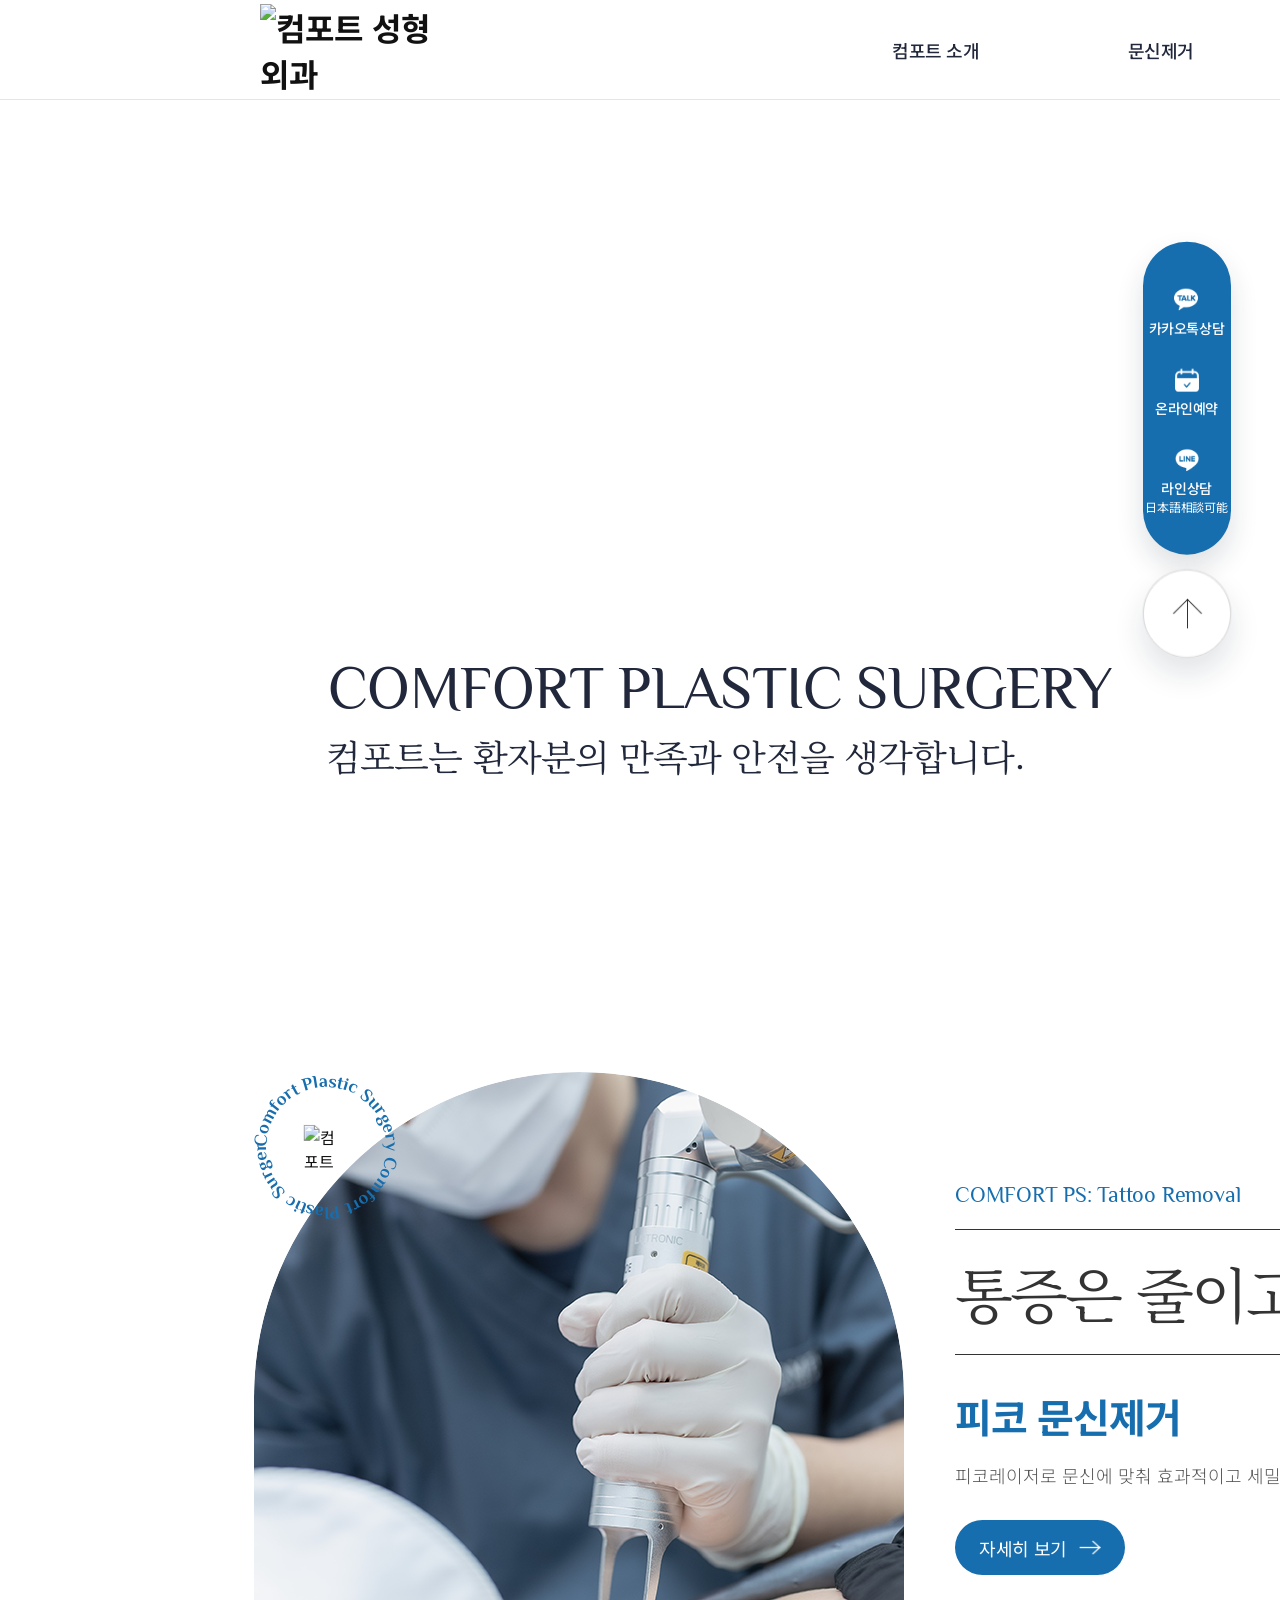
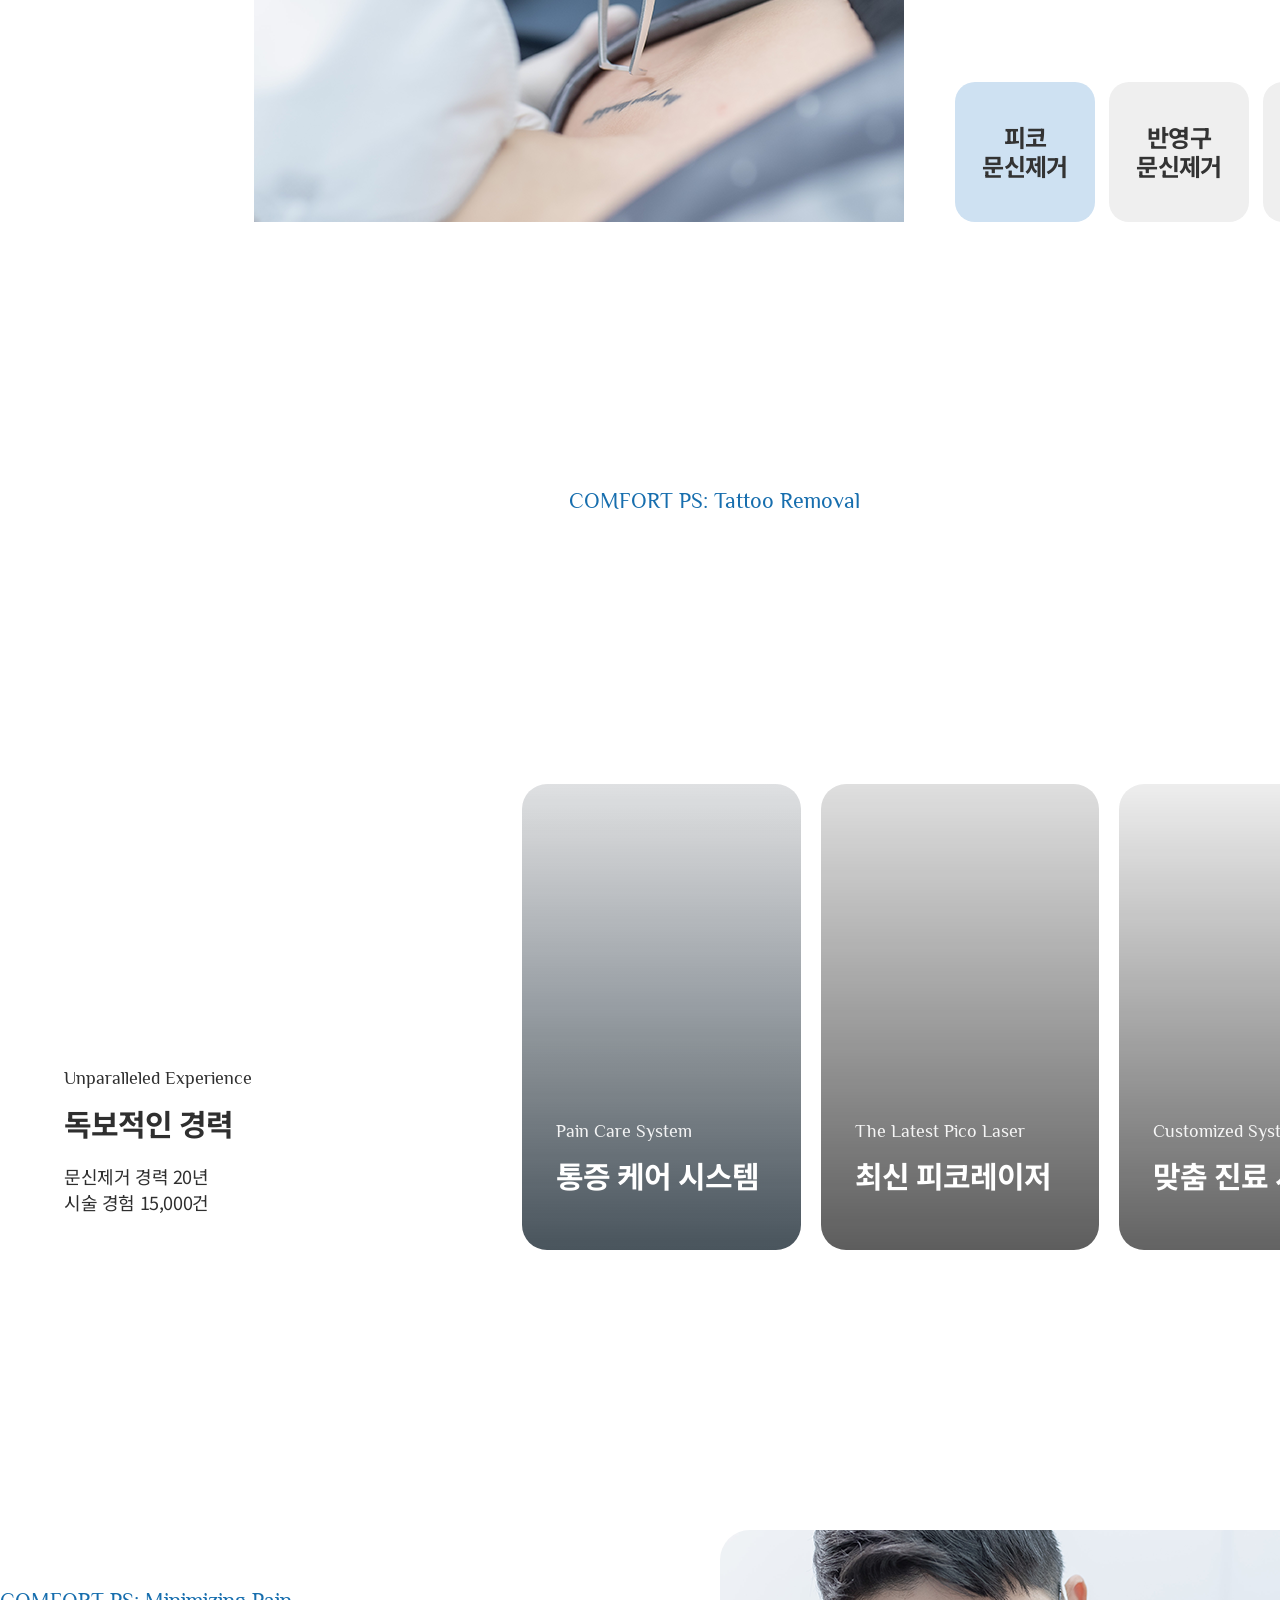
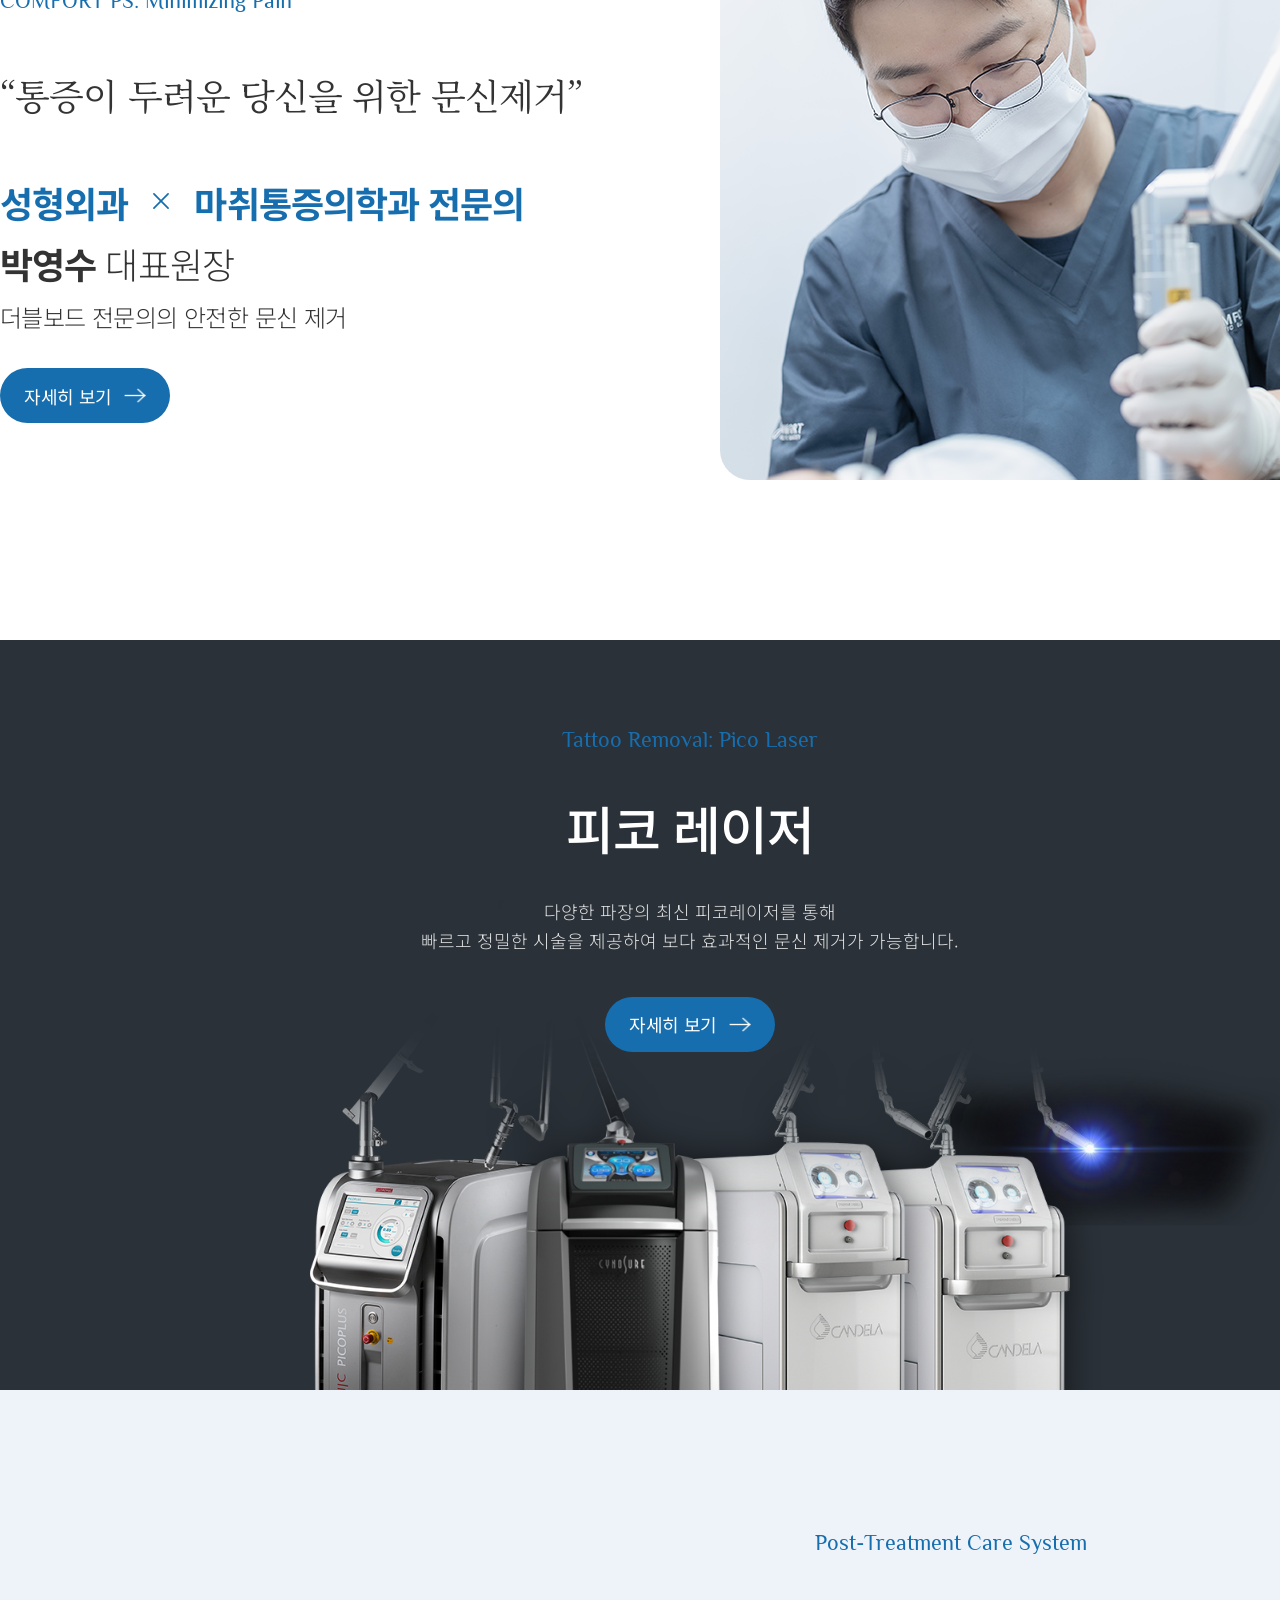
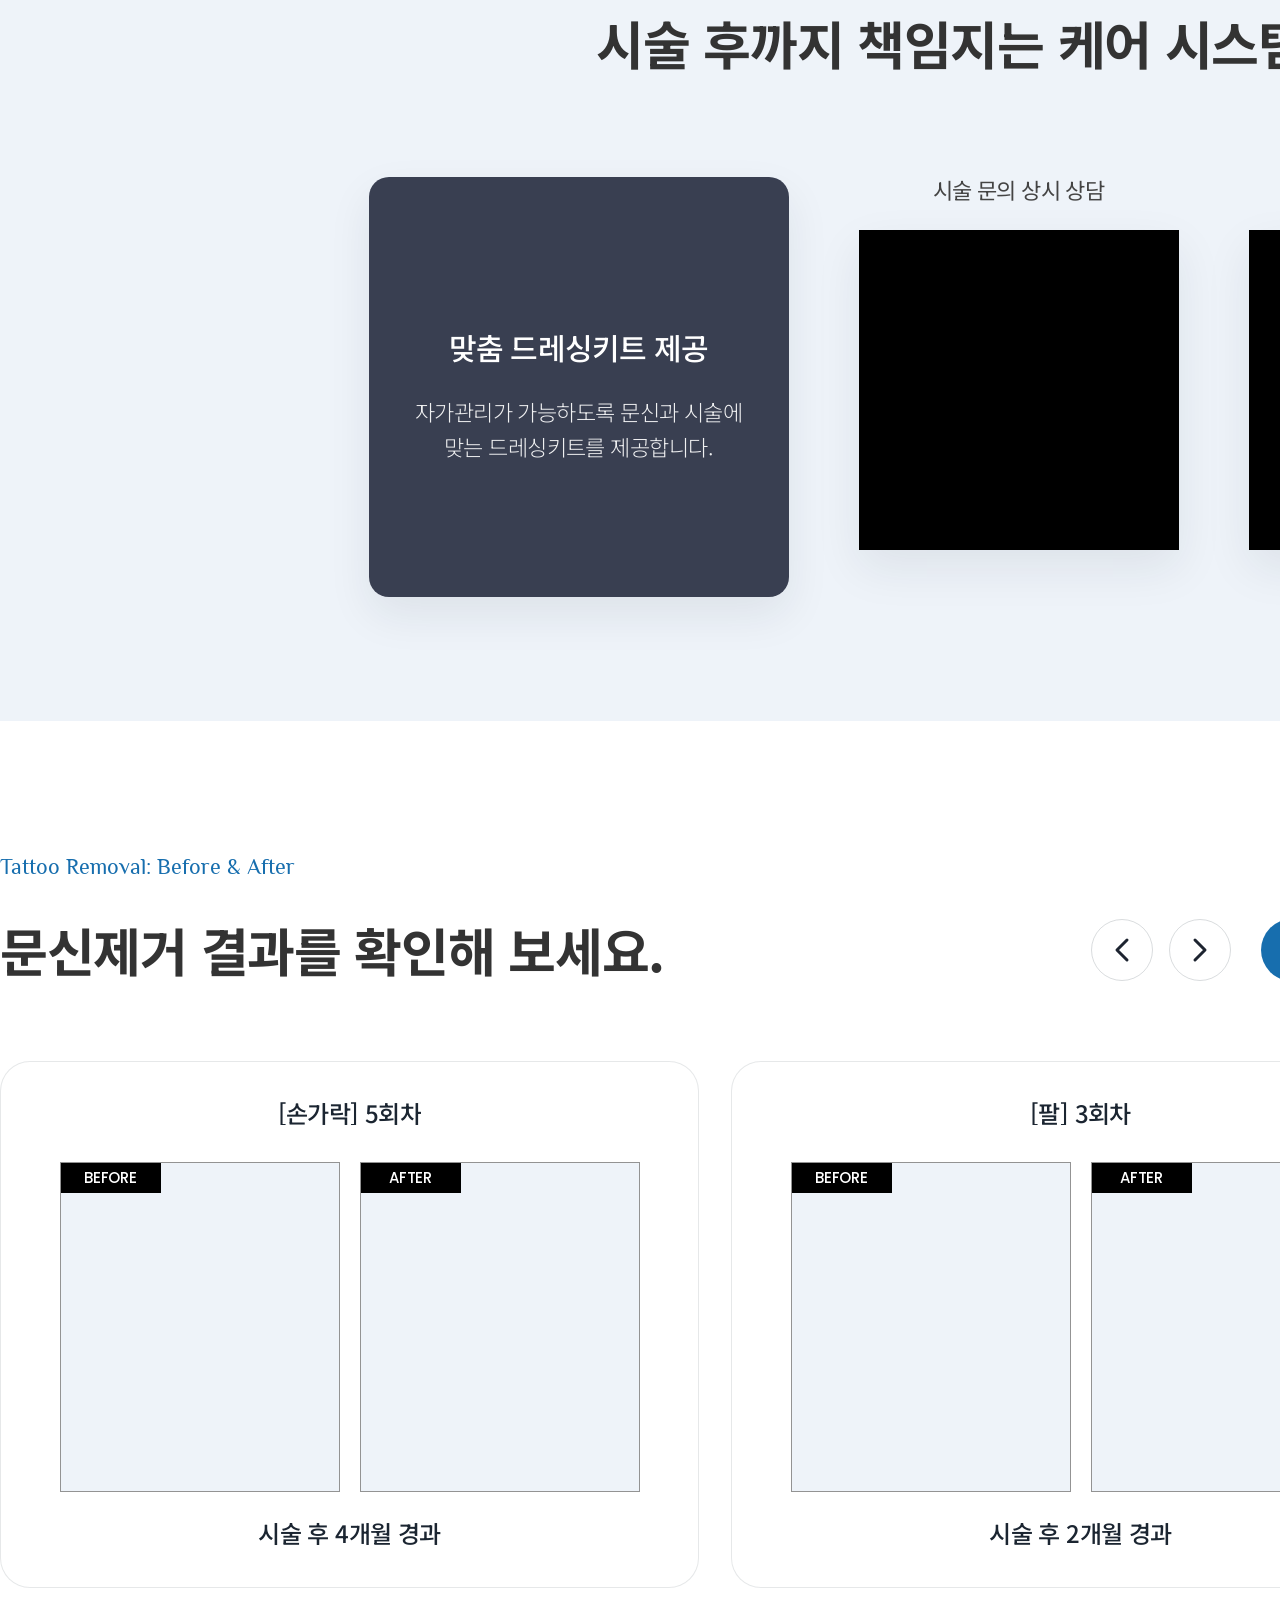
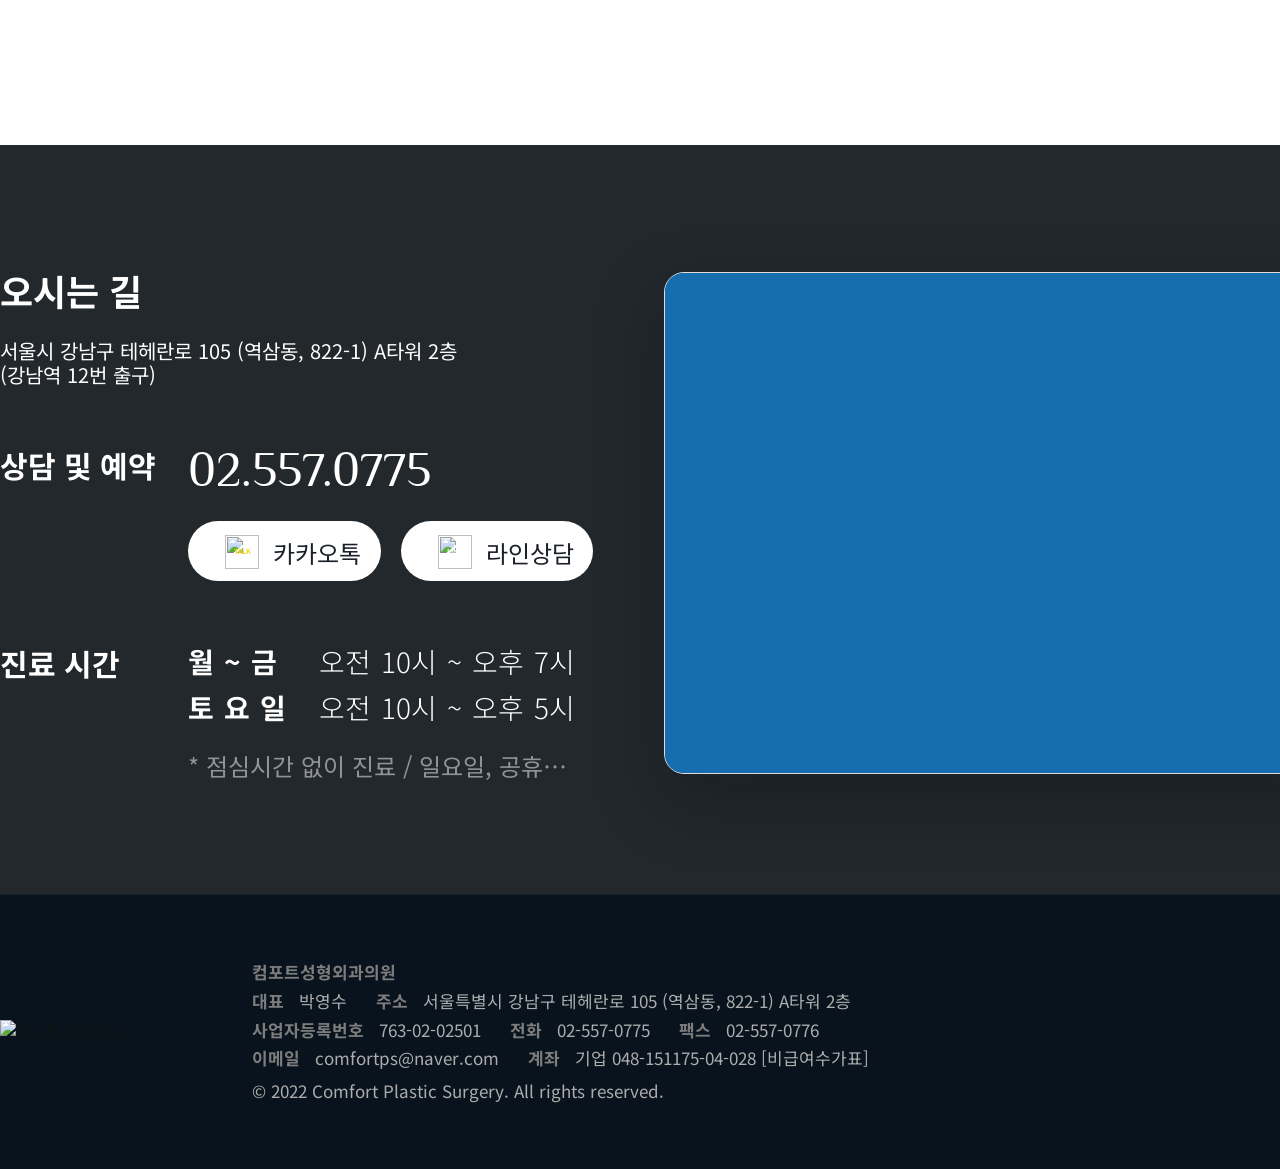
==== index.html @ 3b5360de "다듬기" ====
<!doctype html>
<html lang="ko">
<head>
  <meta charset="UTF-8" />
  <meta name="viewport" content="width=device-width, initial-scale=1.0, maximum-scale=1.0, user-scalable=no, viewport-fit=cover" />
  <title>Comfort Publish</title>
  <link rel="preconnect" href="https://fonts.googleapis.com" />
  <link rel="preconnect" href="https://fonts.gstatic.com" crossorigin />
  <link rel="stylesheet" crossorigin href="https://cdn.jsdelivr.net/gh/orioncactus/pretendard@v1.3.9/dist/web/static/pretendard.min.css" />
  <link rel="stylesheet" href="https://fonts.googleapis.com/css2?family=Noto+Sans+KR:wght@300;400;500;700&family=Noto+Serif+KR:wght@400;500;700&family=Philosopher:wght@400;700&family=Poppins:wght@400;500;600;700&display=swap" />
  <link rel="stylesheet" href="./css/style.css" />
</head>
<body class="page page--main" data-page="main">
  <div id="wrap">
    <div class="floating-quick-actions" aria-label="빠른 메뉴">
      <div class="floating-quick-menu">
        <button type="button" class="floating-quick-toggle" aria-label="빠른 메뉴 열기" aria-expanded="false"></button>
        <a href="#sec7" class="floating-quick-action floating-quick-action--kakao">
          <span class="floating-quick-action-icon-wrap" aria-hidden="true">
            <img src="./assets/images/common/kakao_icon.png" alt="" class="floating-quick-action-icon" />
          </span>
          <span class="floating-quick-action-label">카카오톡상담</span>
        </a>
        <a href="#sec7" class="floating-quick-action floating-quick-action--calendar">
          <span class="floating-quick-action-icon-wrap" aria-hidden="true">
            <img src="./assets/images/common/callendar_icon.png" alt="" class="floating-quick-action-icon" />
          </span>
          <span class="floating-quick-action-label">온라인예약</span>
        </a>
        <a href="#sec7" class="floating-quick-action floating-quick-action--line">
          <span class="floating-quick-action-icon-wrap" aria-hidden="true">
            <img src="./assets/images/common/line_icon.png" alt="" class="floating-quick-action-icon" />
          </span>
          <span class="floating-quick-action-label">라인상담</span>
          <span class="floating-quick-action-sub">日本語相談可能</span>
        </a>
      </div>
      <button type="button" class="floating-quick-top" data-scroll-top aria-label="상단으로 이동">
        <svg viewBox="0 0 24 24" aria-hidden="true">
          <path d="M12 18V6" />
          <path d="M6 12L12 6L18 12" />
        </svg>
      </button>
    </div>

    <div class="header-area">
      <div class="mobile-top-banner" aria-hidden="true"></div>
      <header class="header">
        <div class="inner">
          <a href="#mainHero" class="header-mobile-home" aria-label="메인으로 이동">
            <svg class="header-mobile-home-icon" viewBox="0 0 24 24" aria-hidden="true">
              <path d="M4.25 10.75 12 4.5l7.75 6.25V19a1.25 1.25 0 0 1-1.25 1.25h-4.2v-5.7h-4.6v5.7H5.5A1.25 1.25 0 0 1 4.25 19z" />
            </svg>
          </a>
          <h1 class="logo">
            <a href="#">
              <img src="./assets/images/common/logo-comfort.png" alt="컴포트 성형외과" />
            </a>
          </h1>
          <button type="button" class="btn-menu" aria-label="메뉴 열기" aria-controls="mobileMenuPanel" aria-expanded="false">
            <span class="btn-menu-line" aria-hidden="true"></span>
          </button>
          <nav class="gnb" aria-label="주 메뉴">
            <ul class="gnb-list">
              <li class="gnb-item gnb-intro is-active" data-menu="intro"><a href="#">컴포트 소개</a></li>
              <li class="gnb-item gnb-tattoo" data-menu="tattoo"><a href="./pages/tattoo-removal/overview.html">문신제거</a></li>
              <li class="gnb-item gnb-anesthesia" data-menu="anesthesia"><a href="./pages/tattoo-removal/overview.html#tattooSedation">컴포트 마취</a></li>
              <li class="gnb-item gnb-injection" data-menu="injection"><a href="./pages/tattoo-removal/overview.html#tattooAftercare">주사시술</a></li>
            </ul>
          </nav>
        </div>
      </header>
      <div class="header-dropdown-panel">
        <div class="inner">
          <div class="header-dropdown-links">
            <div class="header-quick-menu" id="headerQuickMenu"></div>
          </div>
        </div>
      </div>
      <button type="button" class="mobile-menu-backdrop" id="mobileMenuBackdrop" aria-label="메뉴 닫기" hidden></button>
      <nav class="mobile-menu-panel" id="mobileMenuPanel" aria-label="모바일 메뉴" hidden>
        <div class="mobile-menu-groups" id="mobileMenuGroups"></div>
      </nav>
    </div>

    <main class="container page-main">
      <section id="mainHero" class="page-section section--main-hero main-hero">
        <div class="main-hero-visual" aria-hidden="true"></div>
        <div class="main-hero-overlay"></div>
        <div class="main-hero-content">
          <p class="main-hero-kicker">COMFORT PLASTIC SURGERY</p>
          <h2 class="main-hero-title">
            <span>컴포트는 환자분의</span>
            <span>만족과 안전을 생각합니다.</span>
          </h2>
        </div>
      </section>

      <section id="sec2" class="page-section section--main-tattoo-overview">
        <div class="sec2-layer">
          <div class="sec2-image-wrap" data-reveal data-reveal-delay="0ms">
            <div class="sec2-treatment-image"></div>
          </div>

          <div class="sec2-logo-badge" data-reveal data-reveal-delay="120ms">
            <img src="./assets/images/main/comfort-symbol-mark.png" alt="컴포트 심볼 로고" class="sec2-logo-mark" />
            <svg class="sec2-logo-ring" viewBox="0 0 144 150" aria-hidden="true">
              <defs>
                <path id="logo-circle-text-path" d="M 72,75 m -60,0 a 60,60 0 1,1 120,0 a 60,60 0 1,1 -120,0" />
              </defs>
              <text class="logo-ring-text">
                <textPath href="#logo-circle-text-path" startOffset="0%">
                  Comfort Plastic Surgery Comfort Plastic Surgery Comfort Plastic Surgery Comfort Plastic Surgery Comfort Plastic Surgery
                </textPath>
              </text>
            </svg>
          </div>

          <div class="sec2-title-block">
            <p class="sec2-title-kicker" id="sec2Kicker" data-reveal data-reveal-delay="0ms">COMFORT PS: Tattoo Removal</p>
            <h3 class="sec2-title-main" data-reveal data-reveal-delay="90ms">
              <span class="sec2-title-main-marquee" id="sec2MainTitleMarquee">
                <span class="sec2-title-main-track" id="sec2MainTitle">
                  <span class="sec2-title-main-piece">통증은 줄이고</span>
                  <span class="sec2-title-main-piece">효과는 높이고</span>
                </span>
                <span class="sec2-title-main-track" id="sec2MainTitleClone" aria-hidden="true">
                  <span class="sec2-title-main-piece">통증은 줄이고</span>
                  <span class="sec2-title-main-piece">효과는 높이고</span>
                </span>
              </span>
            </h3>
            <strong class="sec2-service-title" id="sec2ServiceTitle" data-reveal data-reveal-delay="180ms">피코 문신제거</strong>
            <p class="sec2-service-desc" id="sec2ServiceDesc" data-reveal data-reveal-delay="240ms">피코레이저로 문신에 맞춰 효과적이고 세밀한 시술이 가능합니다.</p>
            <a href="#" class="sec2-detail-btn" data-reveal data-reveal-delay="300ms">자세히 보기
              <img src="./assets/images/common/arrow.png" alt="" aria-hidden="true" class="detail-btn-arrow" />
            </a>

            <ul class="sec2-tabs" id="sec2Tabs" data-reveal data-reveal-delay="360ms">
              <li class="is-active"><button type="button" data-tab="pico"><span class="sec2-tab-label">피코<br>문신제거</span></button></li>
              <li><button type="button" data-tab="semi"><span class="sec2-tab-label">반영구<br>문신제거</span></button></li>
              <li><button type="button" data-tab="scalp"><span class="sec2-tab-label">두피<br>문신제거</span></button></li>
              <li><button type="button" data-tab="surgical"><span class="sec2-tab-label">수술적<br>문신제거</span></button></li>
            </ul>
          </div>
        </div>
      </section>

      <section id="sec3" class="page-section section--main-feature-highlights">
        <div class="sec3-inner">
          <div class="sec3-head" data-reveal data-reveal-delay="0ms">
            <p class="sec3-kicker">COMFORT PS: Tattoo Removal</p>
            <h3 class="sec3-title">컴포트만의 특별한 문신제거</h3>
            <p class="sec3-desc">독보적인 경력과 수많은 시술 케이스, 최신 첨단 의료기기로 <br class="sec3-desc-break" />만족도 높은 결과를 제공합니다.</p>
          </div>

          <div class="sec3-card-list">
            <article class="sec3-card sec3-card--experience is-active" tabindex="0" data-reveal data-reveal-delay="80ms">
              <div class="sec3-card-copy">
                <p class="sec3-card-en">Unparalleled Experience</p>
                <strong class="sec3-card-title">독보적인 경력</strong>
                <p class="sec3-card-desc">문신제거 경력 20년<br />시술 경험 15,000건</p>
              </div>
            </article>

            <article class="sec3-card sec3-card--pain-care" tabindex="0" data-reveal data-reveal-delay="160ms">
              <div class="sec3-card-copy">
                <p class="sec3-card-en">Pain Care System</p>
                <strong class="sec3-card-title">통증 케어 시스템</strong>
                <p class="sec3-card-desc">마취통증의학과 전문의의 노하우로<br />통증 최소화</p>
              </div>
            </article>

            <article class="sec3-card sec3-card--pico-laser" tabindex="0" data-reveal data-reveal-delay="240ms">
              <div class="sec3-card-copy">
                <p class="sec3-card-en">The Latest Pico Laser</p>
                <strong class="sec3-card-title">최신 피코레이저</strong>
                <p class="sec3-card-desc">다양한 파장의 피코레이저로<br />효율적인 시술이 가능합니다.</p>
              </div>
            </article>

            <article class="sec3-card sec3-card--custom-care" tabindex="0" data-reveal data-reveal-delay="320ms">
              <div class="sec3-card-copy">
                <p class="sec3-card-en">Customized System</p>
                <strong class="sec3-card-title">맞춤 진료 시스템</strong>
                <p class="sec3-card-desc">환자의 문신과 피부 타입에 맞춰<br />대표원장이 직접 시술합니다.</p>
              </div>
            </article>
          </div>
        </div>
      </section>

      <section id="sec4" class="page-section section--main-doctor-profile">
        <div class="sec4-inner">
          <div class="sec4-copy sec4-copy--top" data-reveal data-reveal-delay="0ms">
            <p class="sec4-kicker">COMFORT PS: Minimizing Pain</p>
            <h3 class="sec4-quote">“통증이 두려운 당신을 위한 문신제거”</h3>
          </div>

          <div class="sec4-visual" aria-hidden="true" data-reveal data-reveal-delay="120ms"></div>

          <div class="sec4-copy sec4-copy--bottom" data-reveal data-reveal-delay="220ms">
            <p class="sec4-highlight">
              <span>성형외과</span>
              <svg class="sec4-highlight-icon" viewBox="0 0 24 24" aria-hidden="true">
                <path d="M7 7L17 17" />
                <path d="M17 7L7 17" />
              </svg>
              <span>마취통증의학과 전문의</span>
            </p>
            <p class="sec4-doctor"><strong>박영수</strong> 대표원장</p>
            <p class="sec4-desc">더블보드 전문의의 안전한 문신 제거</p>
            <a href="#" class="sec4-detail-btn">자세히 보기
              <img src="./assets/images/common/arrow.png" alt="" aria-hidden="true" class="detail-btn-arrow" />
            </a>
          </div>
        </div>
      </section>

      <section id="sec5" class="page-section section--main-laser-showcase">
        <div class="sec5-inner">
          <div class="sec5-head" data-reveal data-reveal-delay="0ms">
            <p class="sec5-kicker">Tattoo Removal: Pico Laser</p>
            <h3 class="sec5-title">피코 레이저</h3>
            <p class="sec5-desc"><span class="sec5-desc-line">다양한 파장의 최신 피코레이저를 통해</span><span class="sec5-desc-line">빠르고 정밀한 시술을 제공하여 보다 효과적인 문신 제거가 가능합니다.</span></p>
            <a href="#" class="sec5-detail-btn">자세히 보기
              <img src="./assets/images/common/arrow.png" alt="" aria-hidden="true" class="detail-btn-arrow" />
            </a>
          </div>

          <div class="sec5-stage" aria-hidden="true" data-reveal data-reveal-delay="140ms">
            <img src="./assets/images/main/pico-pc.png" alt="" />
          </div>
        </div>
      </section>

      <section id="sec6" class="page-section section--main-aftercare">
        <div class="sec6-inner">
          <div class="sec6-head" data-reveal data-reveal-delay="0ms">
            <p class="sec6-kicker">Post-Treatment Care System</p>
            <h3 class="sec6-title">시술 후까지 책임지는 케어 시스템</h3>
          </div>

          <div class="sec6-card-list">
            <article class="sec6-card sec6-card--kit is-active" tabindex="0" data-reveal data-reveal-delay="80ms">
              <strong class="sec6-card-label">맞춤 드레싱키트 제공</strong>
              <div class="sec6-card-visual">
                <div class="sec6-card-overlay">
                  <strong class="sec6-card-overlay-title">맞춤 드레싱키트 제공</strong>
                  <p class="sec6-card-overlay-desc">자가관리가 가능하도록 문신과 시술에 맞는 드레싱키트를 제공합니다.</p>
                </div>
              </div>
            </article>

            <article class="sec6-card sec6-card--consult" tabindex="0" data-reveal data-reveal-delay="160ms">
              <strong class="sec6-card-label">시술 문의 상시 상담</strong>
              <div class="sec6-card-visual">
                <div class="sec6-card-overlay">
                  <strong class="sec6-card-overlay-title">시술 문의 상시 상담</strong>
                  <p class="sec6-card-overlay-desc">
                    <span class="sec6-card-overlay-text-pc">시술 후 발생하는 다양한 증상에 대해<br />빠른 상담이 가능합니다.</span>
                    <span class="sec6-card-overlay-text-mo">시술 후 발생하는 다양한 <br class="sec6-card-overlay-break" />증상에 대해 빠른 상담이 <br class="sec6-card-overlay-break" />가능합니다.</span>
                  </p>
                </div>
              </div>
            </article>

            <article class="sec6-card sec6-card--aftercare" tabindex="0" data-reveal data-reveal-delay="240ms">
              <strong class="sec6-card-label">내원 시 추가 관리</strong>
              <div class="sec6-card-visual">
                <div class="sec6-card-overlay">
                  <strong class="sec6-card-overlay-title">내원 시 추가 관리</strong>
                  <p class="sec6-card-overlay-desc">
                    <span class="sec6-card-overlay-text-pc">자가관리가 어려울 경우,<br />내원 시 별도의 비용이나 예약 없이<br />드레싱을 해드립니다.</span>
                    <span class="sec6-card-overlay-text-mo">자가관리가 어려울 경우 <br class="sec6-card-overlay-break" />내원 시 별도의 비용이나 예약 <br class="sec6-card-overlay-break" />없이 드레싱 해드립니다.</span>
                  </p>
                </div>
              </div>
            </article>
          </div>
        </div>
      </section>

    </main>

    <footer id="sec7" class="page-section section--main-contact">
      <section class="sec7-results">
        <div class="sec7-results-inner">
          <div class="sec7-results-head">
            <div class="sec7-results-copy" data-reveal data-reveal-delay="0ms">
              <p class="sec7-results-kicker">Tattoo Removal: Before &amp; After</p>
              <h3 class="sec7-results-title">문신제거 결과를 확인해 보세요.</h3>
            </div>

            <div class="sec7-results-actions" data-reveal data-reveal-delay="220ms">
              <div class="sec7-results-nav">
                <button type="button" class="sec7-results-arrow sec7-results-arrow--prev" id="sec7Prev" aria-label="이전 결과 보기">
                  <svg class="sec7-results-arrow-icon" viewBox="0 0 24 24" aria-hidden="true">
                    <path d="M15 6L9 12L15 18" />
                  </svg>
                </button>
                <button type="button" class="sec7-results-arrow sec7-results-arrow--next" id="sec7Next" aria-label="다음 결과 보기">
                  <svg class="sec7-results-arrow-icon" viewBox="0 0 24 24" aria-hidden="true">
                    <path d="M9 6L15 12L9 18" />
                  </svg>
                </button>
              </div>
              <a href="#" class="sec7-results-more"><span class="sec7-results-more-label">더 보기</span>
                <img src="./assets/images/common/arrow.png" alt="" aria-hidden="true" class="detail-btn-arrow" />
              </a>
            </div>
          </div>

          <div class="sec7-results-carousel" id="sec7Carousel" data-api-url="" data-reveal data-reveal-delay="120ms">
            <div class="sec7-results-track" id="sec7Track"></div>
          </div>
        </div>
      </section>

      <section class="sec7-route">
        <div class="sec7-route-inner">
          <div class="sec7-route-copy" data-reveal data-reveal-delay="0ms">
            <h3 class="sec7-route-title">오시는 길</h3>
            <p class="sec7-route-address">서울시 강남구 테헤란로 105 (역삼동, 822-1) A타워 2층<br />(강남역 12번 출구)</p>

            <div class="sec7-route-table" role="table" aria-label="오시는 길 안내">
              <div class="sec7-route-table-row sec7-route-table-row--contact" role="row">
                <div class="sec7-route-table-label" role="cell">상담 및 예약</div>
                <div class="sec7-route-table-cell" role="cell">
                  <strong class="sec7-route-contact-value">02.557.0775</strong>
                  <div class="sec7-route-channels">
                    <a href="#" class="sec7-route-channel sec7-route-channel--kakao">
                      <span class="sec7-route-channel-badge sec7-route-channel-badge--kakao" aria-hidden="true">
                        <img src="./assets/images/main/kakao.png" alt="" class="sec7-route-channel-icon" />
                        <span class="sec7-route-channel-icon-label">TALK</span>
                      </span>
                      <span class="sec7-route-channel-text">카카오톡</span>
                    </a>
                    <a href="#" class="sec7-route-channel sec7-route-channel--line">
                      <span class="sec7-route-channel-badge sec7-route-channel-badge--line" aria-hidden="true">
                        <img src="./assets/images/main/line.png" alt="" class="sec7-route-channel-icon" />
                        <span class="sec7-route-channel-icon-label">LINE</span>
                      </span>
                      <span class="sec7-route-channel-text">라인상담</span>
                    </a>
                  </div>
                </div>
              </div>

              <div class="sec7-route-table-row sec7-route-table-row--hours" role="row">
                <div class="sec7-route-table-label" role="cell">진료 시간</div>
                <div class="sec7-route-table-cell" role="cell">
                  <div class="sec7-route-hours-content">
                    <span class="sec7-route-hours-row-line">
                      <span class="sec7-route-hours-day sec7-route-hours-day--spaced">
                        <span>월</span>
                        <span>~</span>
                        <span>금</span>
                      </span>
                      <span class="sec7-route-hours-time sec7-route-hours-time--spaced">
                        <span>오전</span>
                        <span>10시</span>
                        <span>~</span>
                        <span>오후</span>
                        <span>7시</span>
                      </span>
                    </span>
                    <span class="sec7-route-hours-row-line">
                      <span class="sec7-route-hours-day sec7-route-hours-day--spaced">
                        <span>토</span>
                        <span>요</span>
                        <span>일</span>
                      </span>
                      <span class="sec7-route-hours-time sec7-route-hours-time--spaced">
                        <span>오전</span>
                        <span>10시</span>
                        <span>~</span>
                        <span>오후</span>
                        <span>5시</span>
                      </span>
                    </span>
                  </div>
                </div>
              </div>
            </div>

            <p class="sec7-route-note">* 점심시간 없이 진료 / 일요일, 공휴일 휴무</p>
          </div>

          <div class="sec7-route-map" data-reveal data-reveal-delay="140ms">
            <iframe
              title="컴포트 성형외과 위치"
              src="https://maps.google.com/maps?q=%EC%84%9C%EC%9A%B8%20%EA%B0%95%EB%82%A8%EA%B5%AC%20%ED%85%8C%ED%97%A4%EB%9E%80%EB%A1%9C%20105&t=&z=16&ie=UTF8&iwloc=&output=embed"
              loading="lazy"
              referrerpolicy="no-referrer-when-downgrade">
            </iframe>
          </div>
        </div>
      </section>

      <div class="sec7-bottom">
        <div class="sec7-bottom-inner">
          <a href="./index.html" class="sec7-bottom-logo" aria-label="컴포트 성형외과 홈">
            <img src="./assets/images/main/footer-comfort-logo.png" alt="컴포트 성형외과" />
          </a>

          <div class="sec7-bottom-info">
            <p class="sec7-bottom-summary">
              <span class="sec7-bottom-summary-line sec7-bottom-summary-line--heading">컴포트성형외과의원</span>
              <span class="sec7-bottom-summary-line">
                <span class="sec7-bottom-summary-chunk"><span class="sec7-bottom-summary-label">대표</span> 박영수</span>
                <span class="sec7-bottom-summary-chunk"><span class="sec7-bottom-summary-label">주소</span> 서울특별시 강남구 테헤란로 105 (역삼동, 822-1) A타워 2층</span>
              </span>
              <span class="sec7-bottom-summary-line">
                <span class="sec7-bottom-summary-chunk"><span class="sec7-bottom-summary-label">사업자등록번호</span> 763-02-02501</span>
                <span class="sec7-bottom-summary-chunk"><span class="sec7-bottom-summary-label">전화</span> 02-557-0775</span>
                <span class="sec7-bottom-summary-chunk"><span class="sec7-bottom-summary-label">팩스</span> 02-557-0776</span>
              </span>
              <span class="sec7-bottom-summary-line">
                <span class="sec7-bottom-summary-chunk"><span class="sec7-bottom-summary-label">이메일</span> comfortps@naver.com</span>
                <span class="sec7-bottom-summary-chunk"><span class="sec7-bottom-summary-label">계좌</span> 기업 048-151175-04-028 <span class="sec7-bottom-summary-link">[비급여수가표]</span></span>
              </span>
              <span class="sec7-bottom-summary-line sec7-bottom-summary-copy">&copy; 2022 Comfort Plastic Surgery. All rights reserved.</span>
            </p>
          </div>
        </div>
      </div>
    </footer>
  </div>

  <script src="https://code.jquery.com/jquery-3.7.1.min.js" integrity="sha256-/JqT3SQfawRcv/BIHPThkBvs0OEvtFFmqPF/lYI/Cxo=" crossorigin="anonymous"></script>
  <script src="./js/data/site-map.js"></script>
  <script src="./js/data/pages/main.js"></script>
  <script src="./js/common/header-menu.js"></script>
  <script src="./js/common/scroll-reveal.js"></script>
  <script src="./js/pages/main/sec2-tabs.js"></script>
  <script src="./js/pages/main/sec3-cards.js"></script>
  <script src="./js/pages/main/sec7-results.js"></script>
  <script src="./js/main.js"></script>
</body>
</html>
---- css/style.css ----
@charset "UTF-8";

@import url("./common/base.css");
@import url("./pages/main/index.css");
@import url("./pages/main/sections/hero.css");
@import url("./pages/main/sections/tattoo-overview.css");
@import url("./pages/main/sections/feature-highlights.css");
@import url("./pages/main/sections/doctor-profile.css");
@import url("./pages/main/sections/laser-showcase.css");
@import url("./pages/main/sections/aftercare.css");
@import url("./pages/main/sections/contact.css");
@import url("./pages/main/responsive.css");
@import url("./pages/tattoo/shared-responsive.css");
@import url("./pages/tattoo/shared-overview-sections.css");
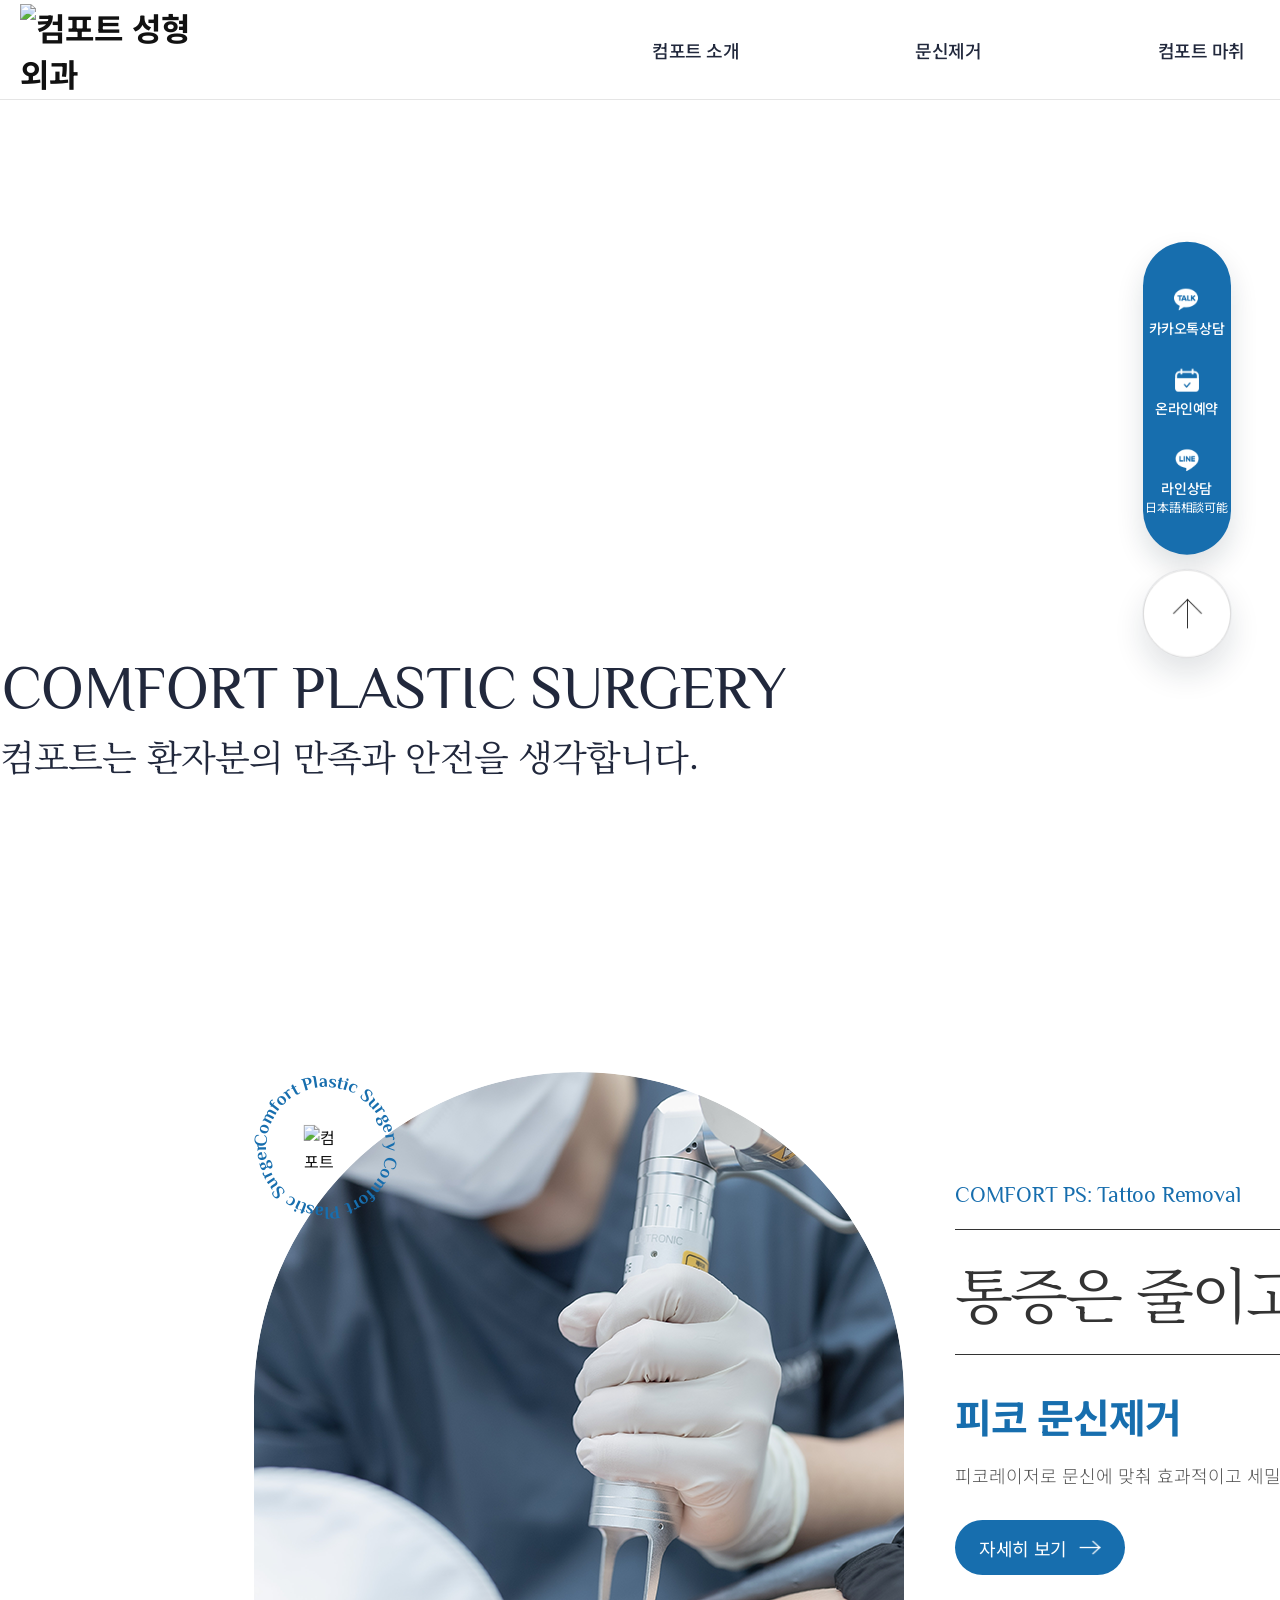
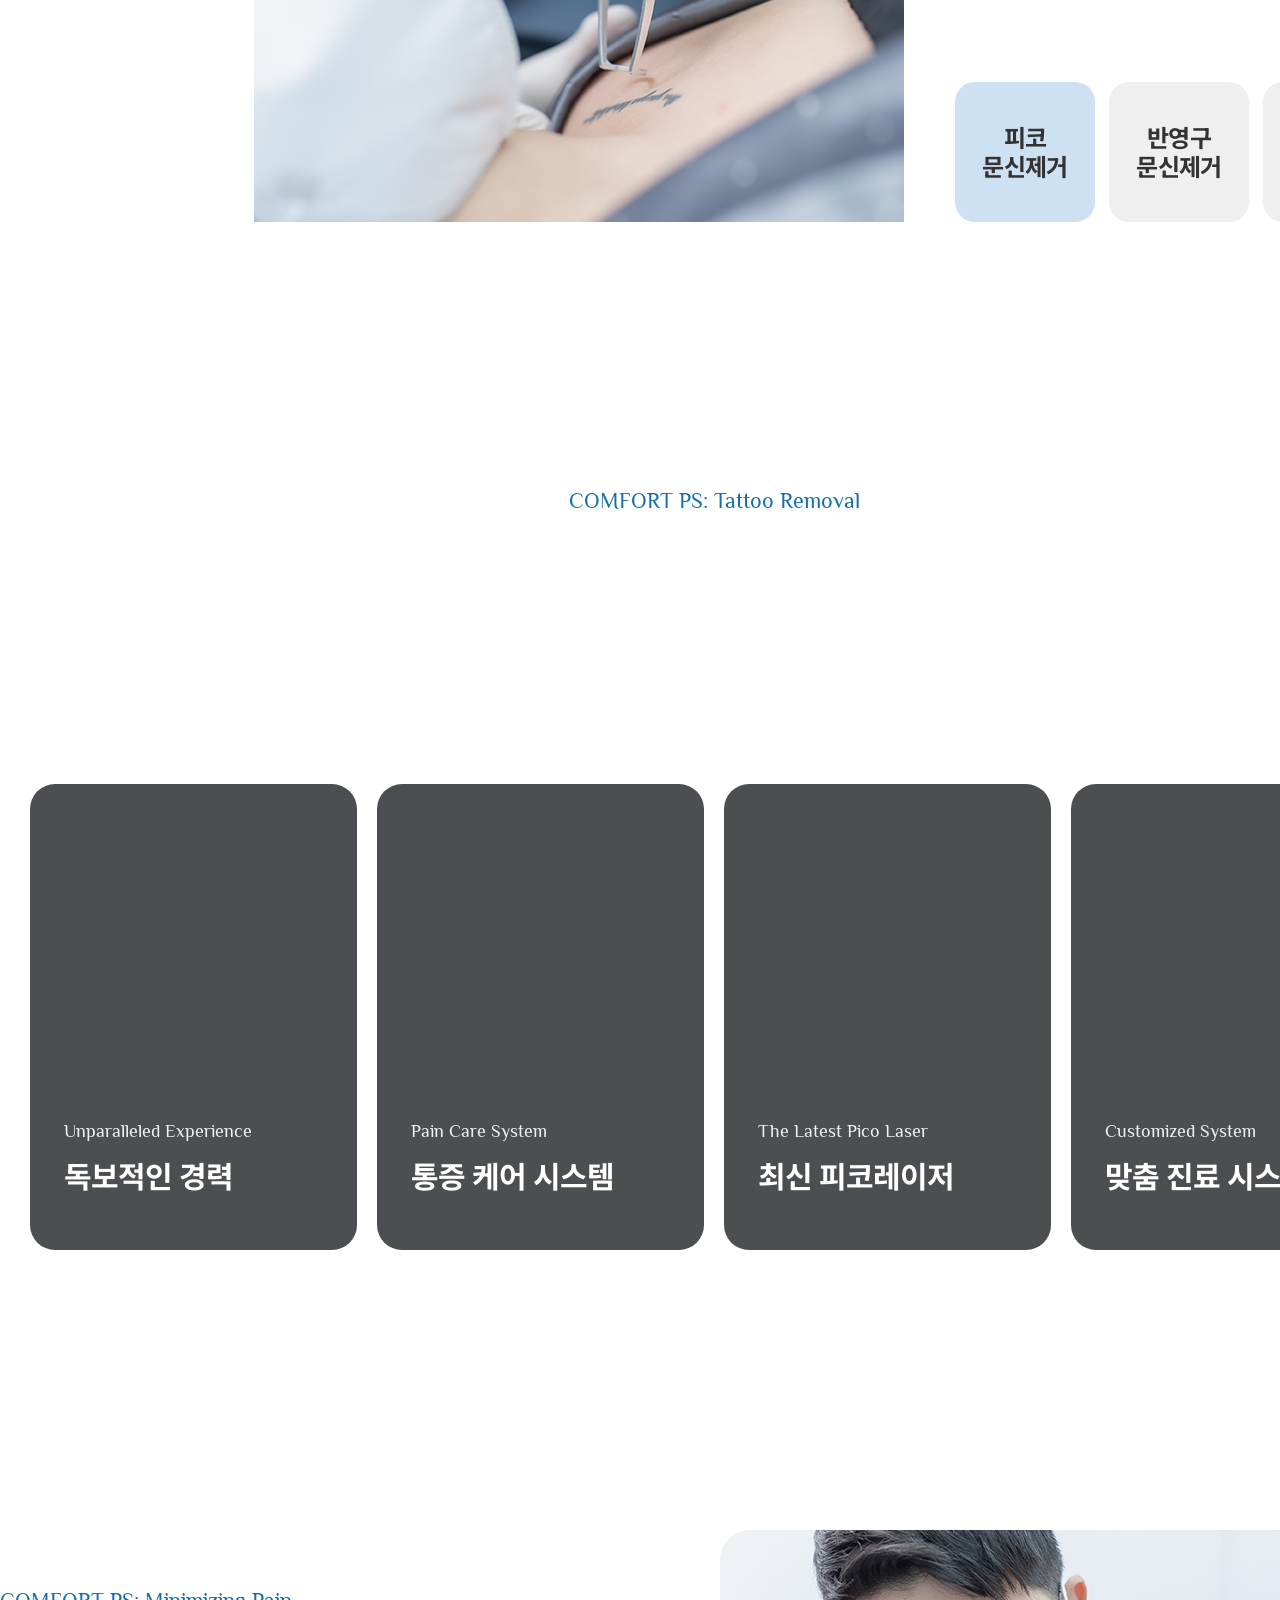
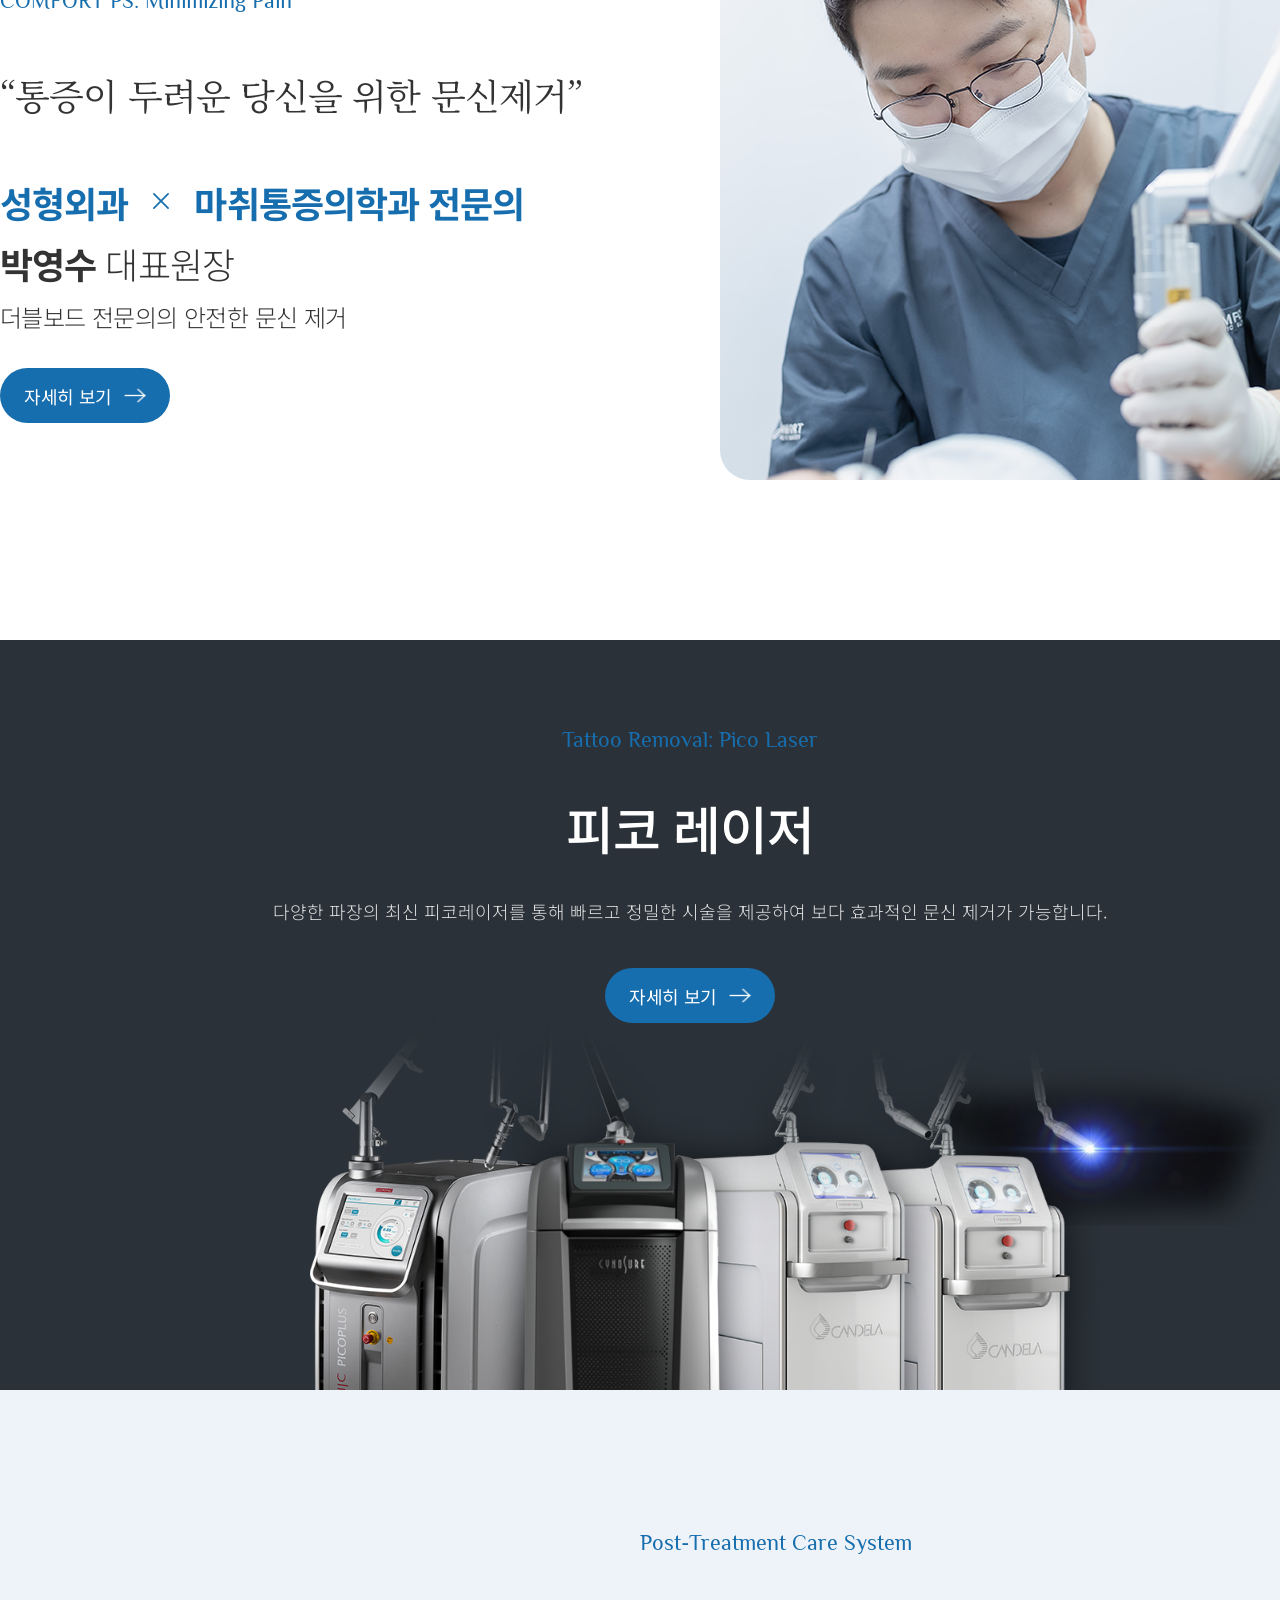
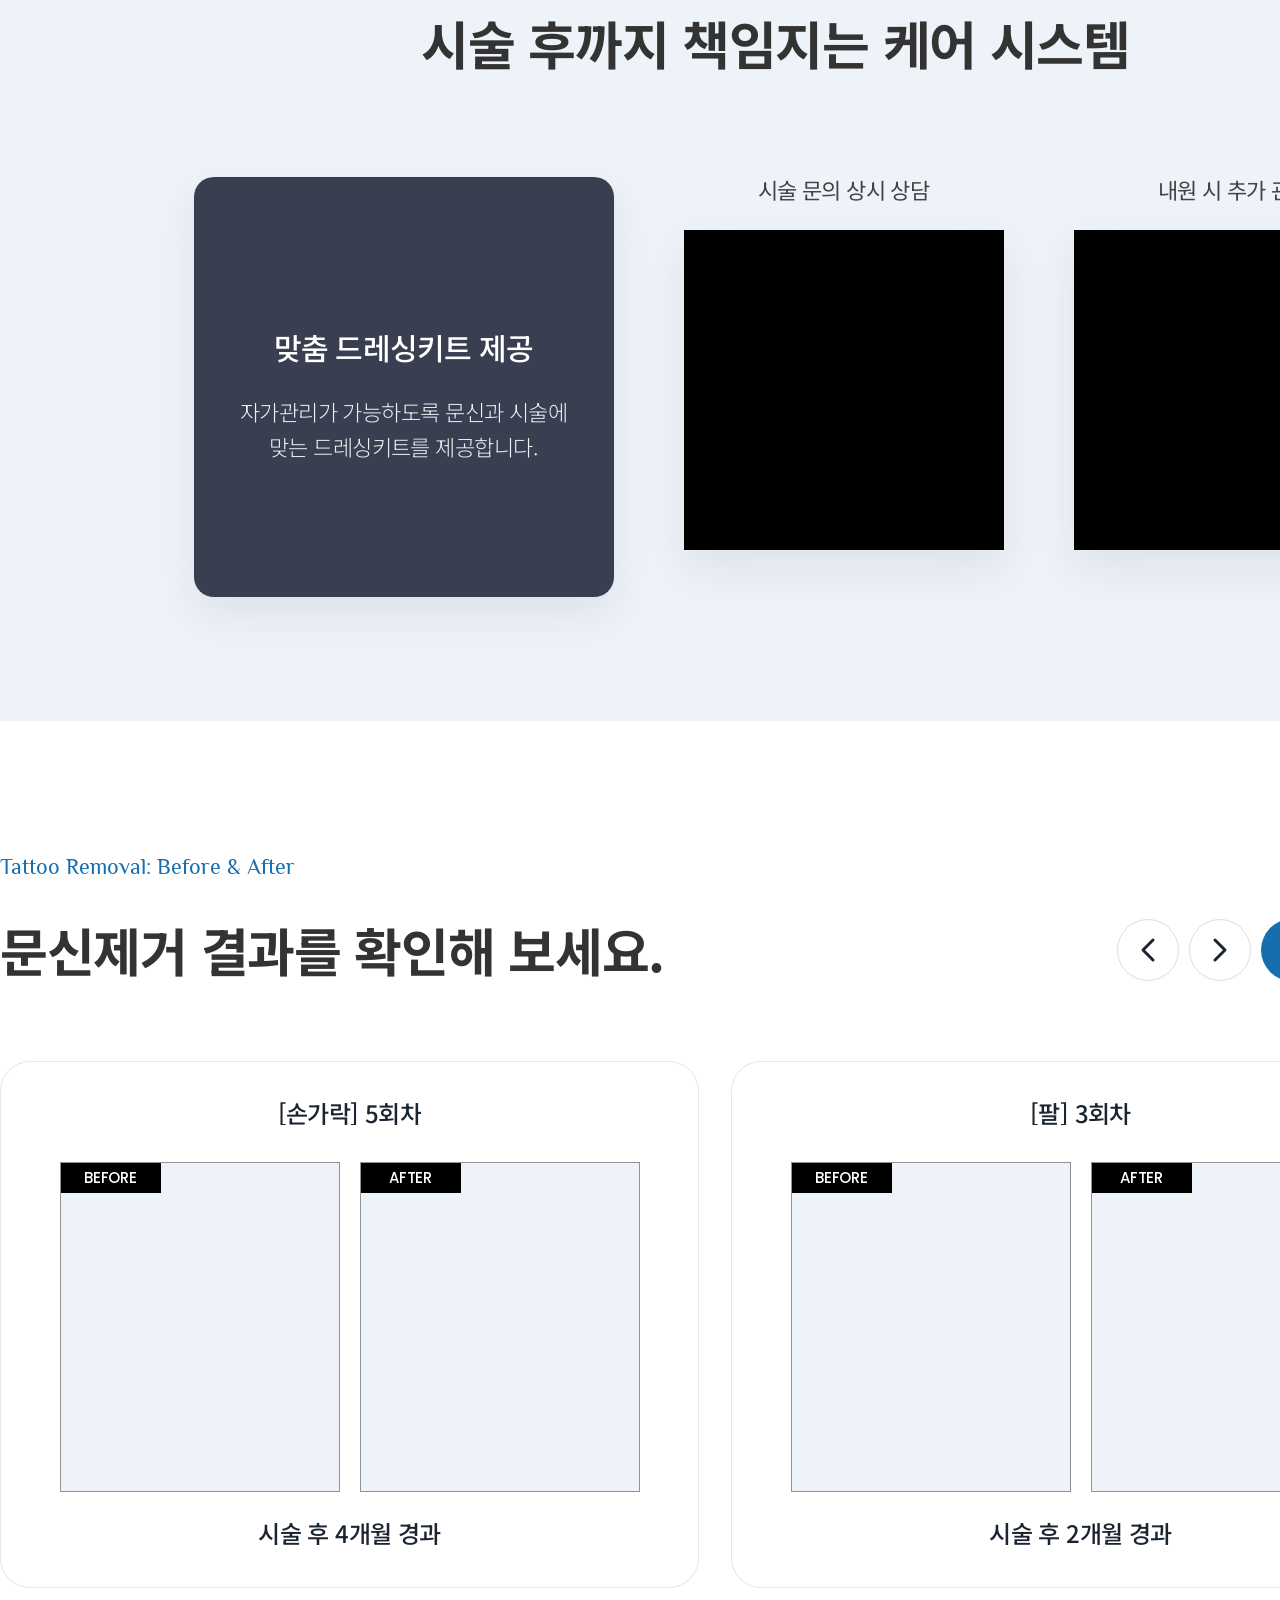
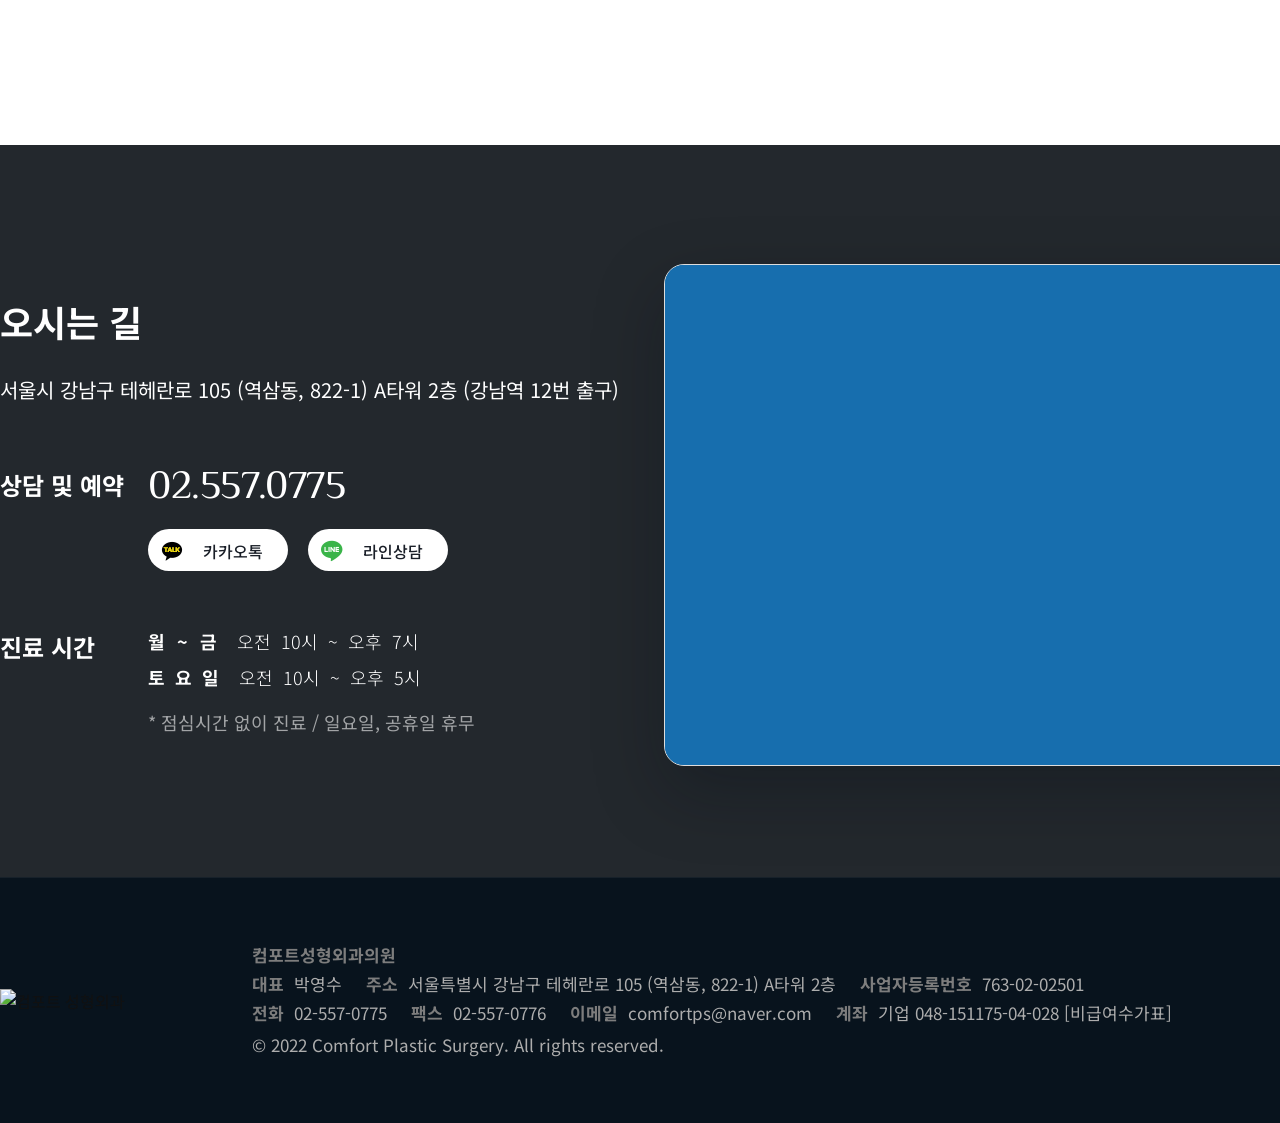
==== commit 787595e0: "Fix responsive layouts and add image assets" ====
--- a/index.html
+++ b/index.html
@@ -2,7 +2,7 @@
 <html lang="ko">
 <head>
   <meta charset="UTF-8" />
-  <meta name="viewport" content="width=device-width, initial-scale=1.0, maximum-scale=1.0, user-scalable=no, viewport-fit=cover" />
+  <meta name="viewport" content="width=device-width, initial-scale=1.0, maximum-scale=1.0, user-scalable=no" />
   <title>Comfort Publish</title>
   <link rel="preconnect" href="https://fonts.googleapis.com" />
   <link rel="preconnect" href="https://fonts.gstatic.com" crossorigin />
@@ -86,7 +86,7 @@
     <main class="container page-main">
       <section id="mainHero" class="page-section section--main-hero main-hero">
         <div class="main-hero-visual" aria-hidden="true"></div>
-        <div class="main-hero-overlay"></div>
+<!--        <div class="main-hero-overlay"></div>-->
         <div class="main-hero-content">
           <p class="main-hero-kicker">COMFORT PLASTIC SURGERY</p>
           <h2 class="main-hero-title">
@@ -155,7 +155,7 @@
           </div>
 
           <div class="sec3-card-list">
-            <article class="sec3-card sec3-card--experience is-active" tabindex="0" data-reveal data-reveal-delay="80ms">
+            <article class="sec3-card sec3-card--experience" tabindex="0" data-reveal data-reveal-delay="80ms">
               <div class="sec3-card-copy">
                 <p class="sec3-card-en">Unparalleled Experience</p>
                 <strong class="sec3-card-title">독보적인 경력</strong>
@@ -319,7 +319,72 @@
 
       <section class="sec7-route">
         <div class="sec7-route-inner">
-          <div class="sec7-route-copy" data-reveal data-reveal-delay="0ms">
+          <div class="sec7-route-copy sec7-route-copy--desktop sec7-only-desktop" data-reveal data-reveal-delay="0ms">
+            <h3 class="sec7-route-title">오시는 길</h3>
+            <p class="sec7-route-address">서울시 강남구 테헤란로 105 (역삼동, 822-1) A타워 2층 (강남역 12번 출구)</p>
+
+            <div class="sec7-route-contact">
+              <span class="sec7-route-contact-label">상담 및 예약</span>
+              <strong class="sec7-route-contact-value">02.557.0775</strong>
+            </div>
+
+            <div class="sec7-route-channels">
+              <a href="#" class="sec7-route-channel sec7-route-channel--kakao">
+                <span class="sec7-route-channel-badge sec7-route-channel-badge--kakao" aria-hidden="true">
+                  <img src="./assets/images/common/kakao.png" alt="" class="sec7-route-channel-icon" />
+                </span>
+                <span class="sec7-route-channel-text">카카오톡</span>
+              </a>
+              <a href="#" class="sec7-route-channel sec7-route-channel--line">
+                <span class="sec7-route-channel-badge sec7-route-channel-badge--line" aria-hidden="true">
+                  <img src="./assets/images/common/line.png" alt="" class="sec7-route-channel-icon" />
+                </span>
+                <span class="sec7-route-channel-text">라인상담</span>
+              </a>
+            </div>
+
+            <dl class="sec7-route-hours">
+              <div class="sec7-route-hours-row">
+                <dt>진료 시간</dt>
+                <dd>
+                  <div class="sec7-route-hours-content">
+                    <span class="sec7-route-hours-row-line">
+                      <span class="sec7-route-hours-day sec7-route-hours-day--spaced sec7-route-hours-day--weekday">
+                        <span>월</span>
+                        <span>~</span>
+                        <span>금</span>
+                      </span>
+                      <span class="sec7-route-hours-time sec7-route-hours-time--spaced">
+                        <span>오전</span>
+                        <span>10시</span>
+                        <span>~</span>
+                        <span>오후</span>
+                        <span>7시</span>
+                      </span>
+                    </span>
+                    <span class="sec7-route-hours-row-line">
+                      <span class="sec7-route-hours-day sec7-route-hours-day--spaced sec7-route-hours-day--weekend">
+                        <span>토</span>
+                        <span>요</span>
+                        <span>일</span>
+                      </span>
+                      <span class="sec7-route-hours-time sec7-route-hours-time--spaced">
+                        <span>오전</span>
+                        <span>10시</span>
+                        <span>~</span>
+                        <span>오후</span>
+                        <span>5시</span>
+                      </span>
+                    </span>
+                  </div>
+                </dd>
+              </div>
+            </dl>
+
+            <p class="sec7-route-note">* 점심시간 없이 진료 / 일요일, 공휴일 휴무</p>
+          </div>
+
+          <div class="sec7-route-copy sec7-route-copy--mobile sec7-only-mobile" data-reveal data-reveal-delay="0ms">
             <h3 class="sec7-route-title">오시는 길</h3>
             <p class="sec7-route-address">서울시 강남구 테헤란로 105 (역삼동, 822-1) A타워 2층<br />(강남역 12번 출구)</p>
 
@@ -331,15 +396,13 @@
                   <div class="sec7-route-channels">
                     <a href="#" class="sec7-route-channel sec7-route-channel--kakao">
                       <span class="sec7-route-channel-badge sec7-route-channel-badge--kakao" aria-hidden="true">
-                        <img src="./assets/images/main/kakao.png" alt="" class="sec7-route-channel-icon" />
-                        <span class="sec7-route-channel-icon-label">TALK</span>
+                        <img src="./assets/images/common/kakao.png" alt="" class="sec7-route-channel-icon" />
                       </span>
                       <span class="sec7-route-channel-text">카카오톡</span>
                     </a>
                     <a href="#" class="sec7-route-channel sec7-route-channel--line">
                       <span class="sec7-route-channel-badge sec7-route-channel-badge--line" aria-hidden="true">
-                        <img src="./assets/images/main/line.png" alt="" class="sec7-route-channel-icon" />
-                        <span class="sec7-route-channel-icon-label">LINE</span>
+                        <img src="./assets/images/common/line.png" alt="" class="sec7-route-channel-icon" />
                       </span>
                       <span class="sec7-route-channel-text">라인상담</span>
                     </a>
@@ -352,7 +415,7 @@
                 <div class="sec7-route-table-cell" role="cell">
                   <div class="sec7-route-hours-content">
                     <span class="sec7-route-hours-row-line">
-                      <span class="sec7-route-hours-day sec7-route-hours-day--spaced">
+                      <span class="sec7-route-hours-day sec7-route-hours-day--spaced sec7-route-hours-day--weekday">
                         <span>월</span>
                         <span>~</span>
                         <span>금</span>
@@ -366,7 +429,7 @@
                       </span>
                     </span>
                     <span class="sec7-route-hours-row-line">
-                      <span class="sec7-route-hours-day sec7-route-hours-day--spaced">
+                      <span class="sec7-route-hours-day sec7-route-hours-day--spaced sec7-route-hours-day--weekend">
                         <span>토</span>
                         <span>요</span>
                         <span>일</span>
@@ -404,7 +467,23 @@
             <img src="./assets/images/main/footer-comfort-logo.png" alt="컴포트 성형외과" />
           </a>
 
-          <div class="sec7-bottom-info">
+          <div class="sec7-bottom-info sec7-bottom-info--desktop sec7-only-desktop">
+            <p class="sec7-bottom-heading">컴포트성형외과의원</p>
+            <p class="sec7-bottom-meta">
+              <span class="sec7-bottom-item"><span class="sec7-bottom-label">대표</span><span class="sec7-bottom-value">박영수</span></span>
+              <span class="sec7-bottom-item"><span class="sec7-bottom-label">주소</span><span class="sec7-bottom-value">서울특별시 강남구 테헤란로 105 (역삼동, 822-1) A타워 2층</span></span>
+              <span class="sec7-bottom-item"><span class="sec7-bottom-label">사업자등록번호</span><span class="sec7-bottom-value">763-02-02501</span></span>
+            </p>
+            <p class="sec7-bottom-meta">
+              <span class="sec7-bottom-item"><span class="sec7-bottom-label">전화</span><span class="sec7-bottom-value">02-557-0775</span></span>
+              <span class="sec7-bottom-item"><span class="sec7-bottom-label">팩스</span><span class="sec7-bottom-value">02-557-0776</span></span>
+              <span class="sec7-bottom-item"><span class="sec7-bottom-label">이메일</span><span class="sec7-bottom-value">comfortps@naver.com</span></span>
+              <span class="sec7-bottom-item"><span class="sec7-bottom-label">계좌</span><span class="sec7-bottom-value">기업 048-151175-04-028 [비급여수가표]</span></span>
+            </p>
+            <p class="sec7-bottom-copy">&copy; 2022 Comfort Plastic Surgery. All rights reserved.</p>
+          </div>
+
+          <div class="sec7-bottom-info sec7-bottom-info--mobile sec7-only-mobile">
             <p class="sec7-bottom-summary">
               <span class="sec7-bottom-summary-line sec7-bottom-summary-line--heading">컴포트성형외과의원</span>
               <span class="sec7-bottom-summary-line">
@@ -434,7 +513,6 @@
   <script src="./js/common/header-menu.js"></script>
   <script src="./js/common/scroll-reveal.js"></script>
   <script src="./js/pages/main/sec2-tabs.js"></script>
-  <script src="./js/pages/main/sec3-cards.js"></script>
   <script src="./js/pages/main/sec7-results.js"></script>
   <script src="./js/main.js"></script>
 </body>
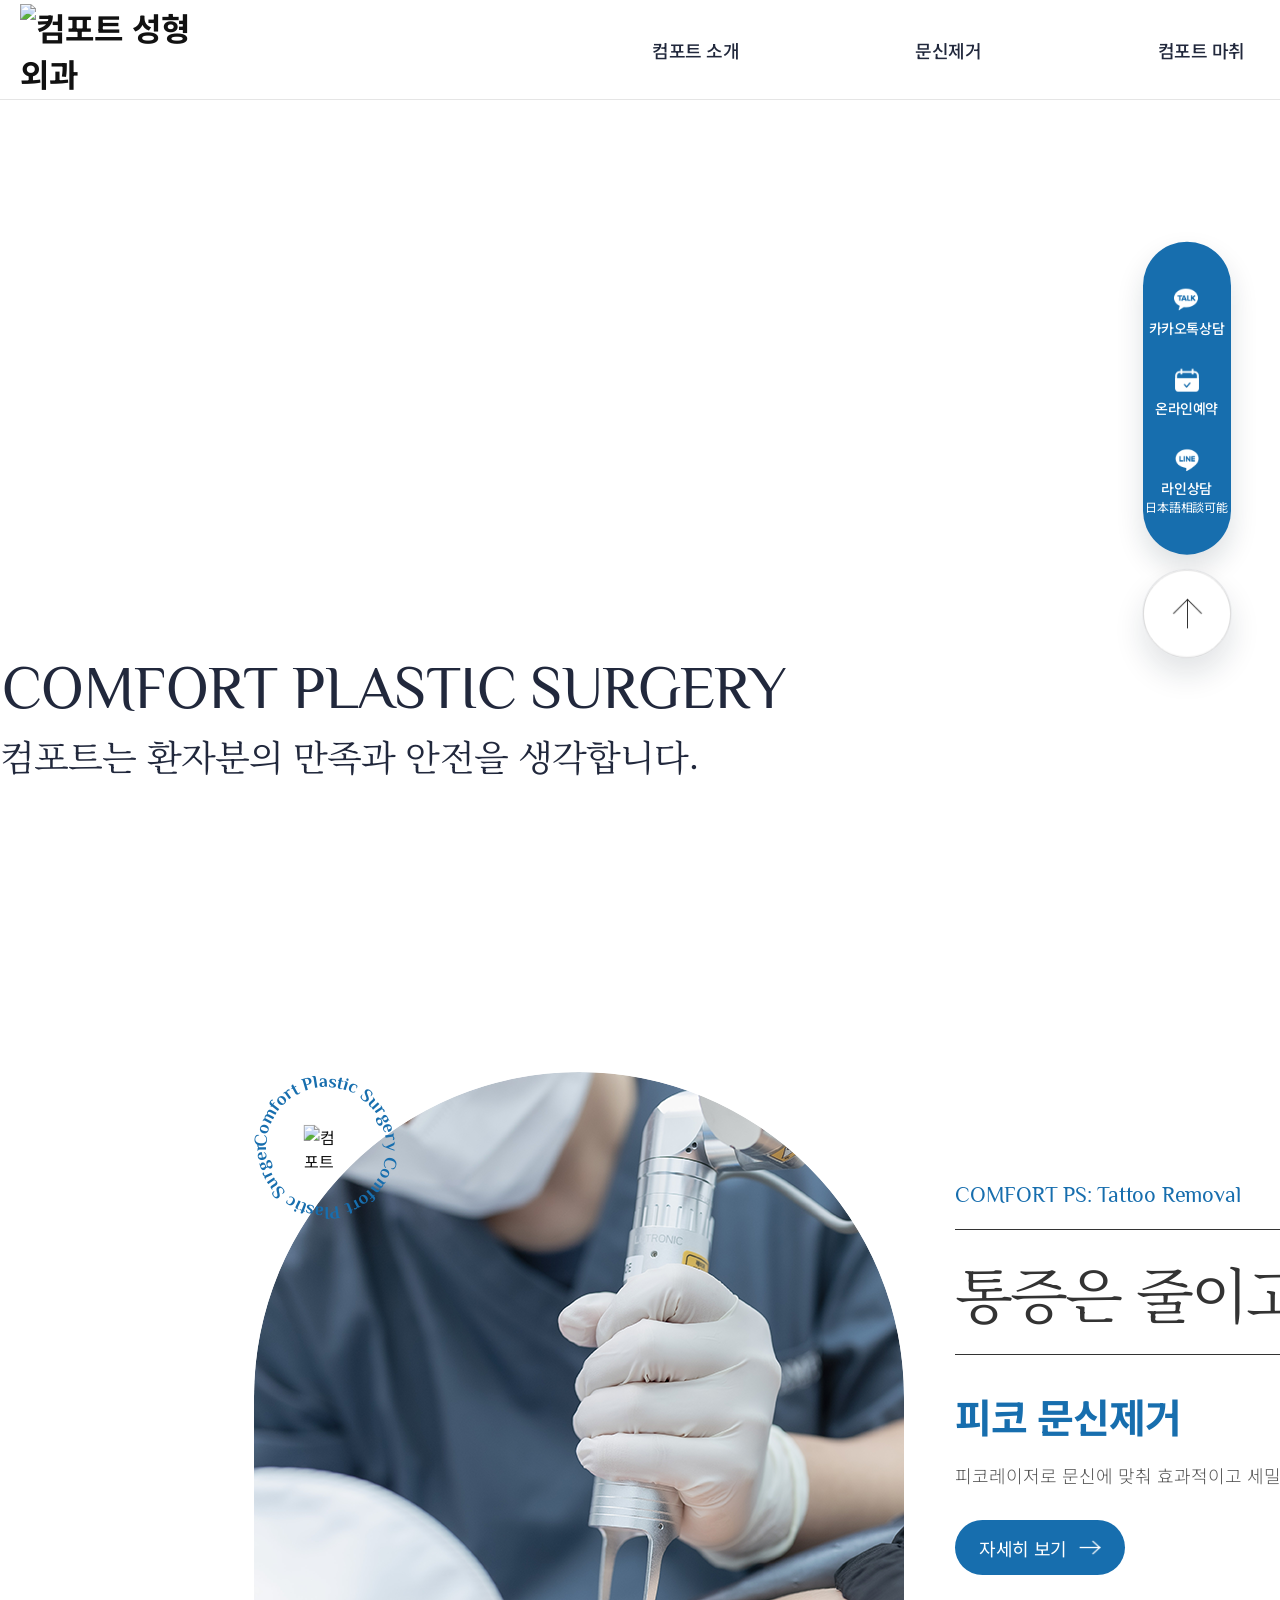
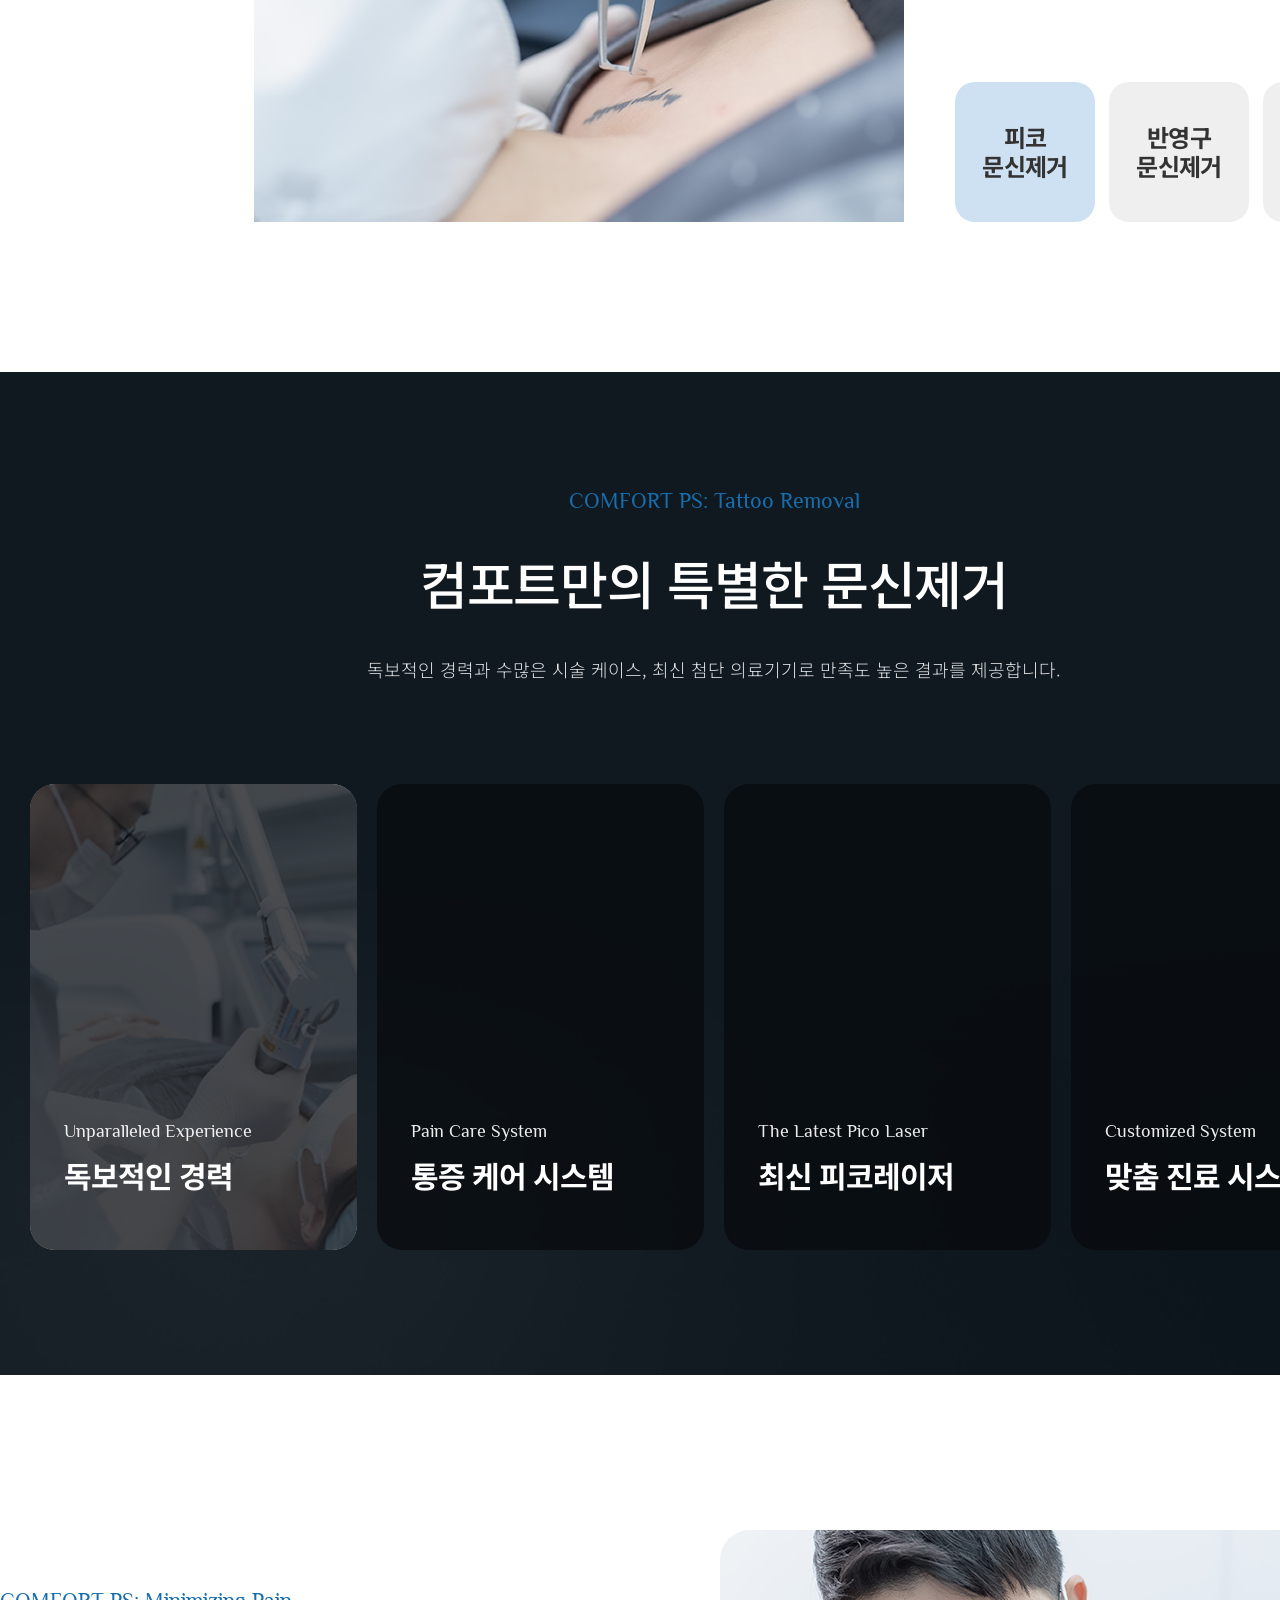
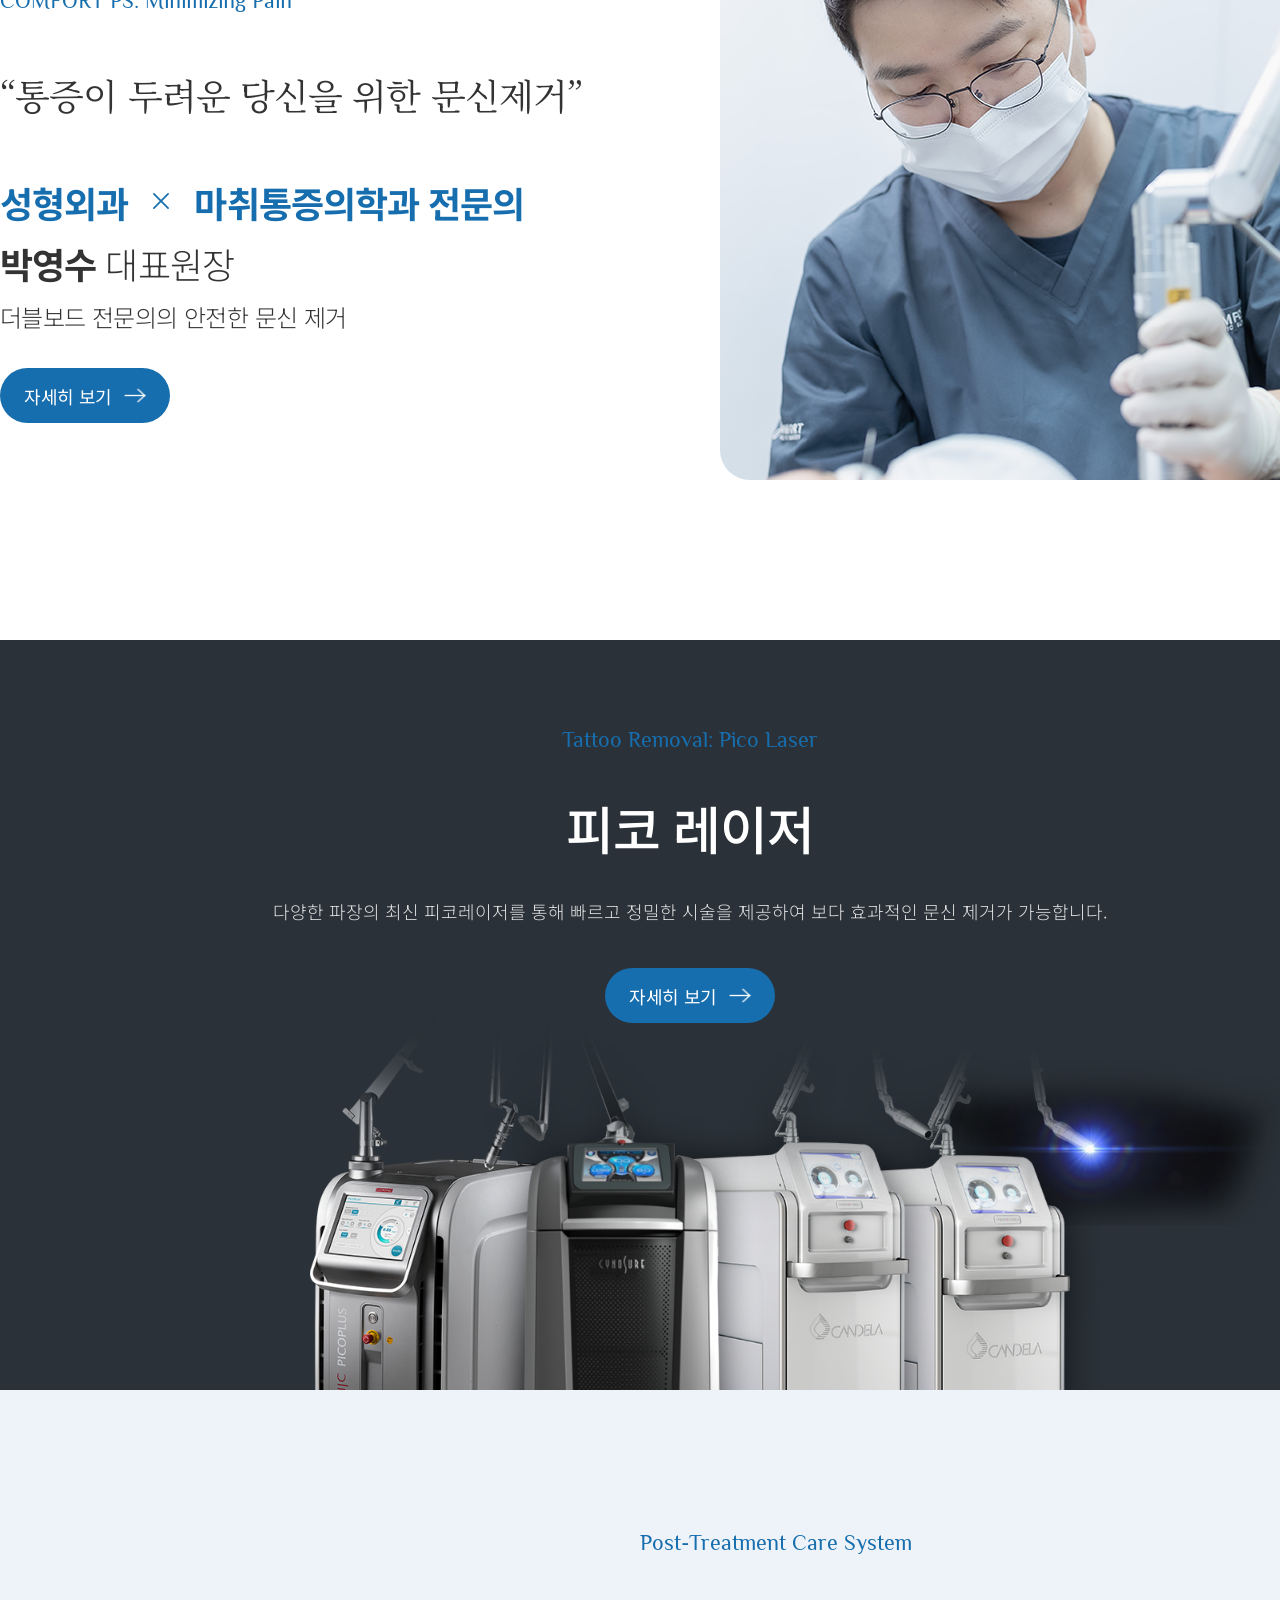
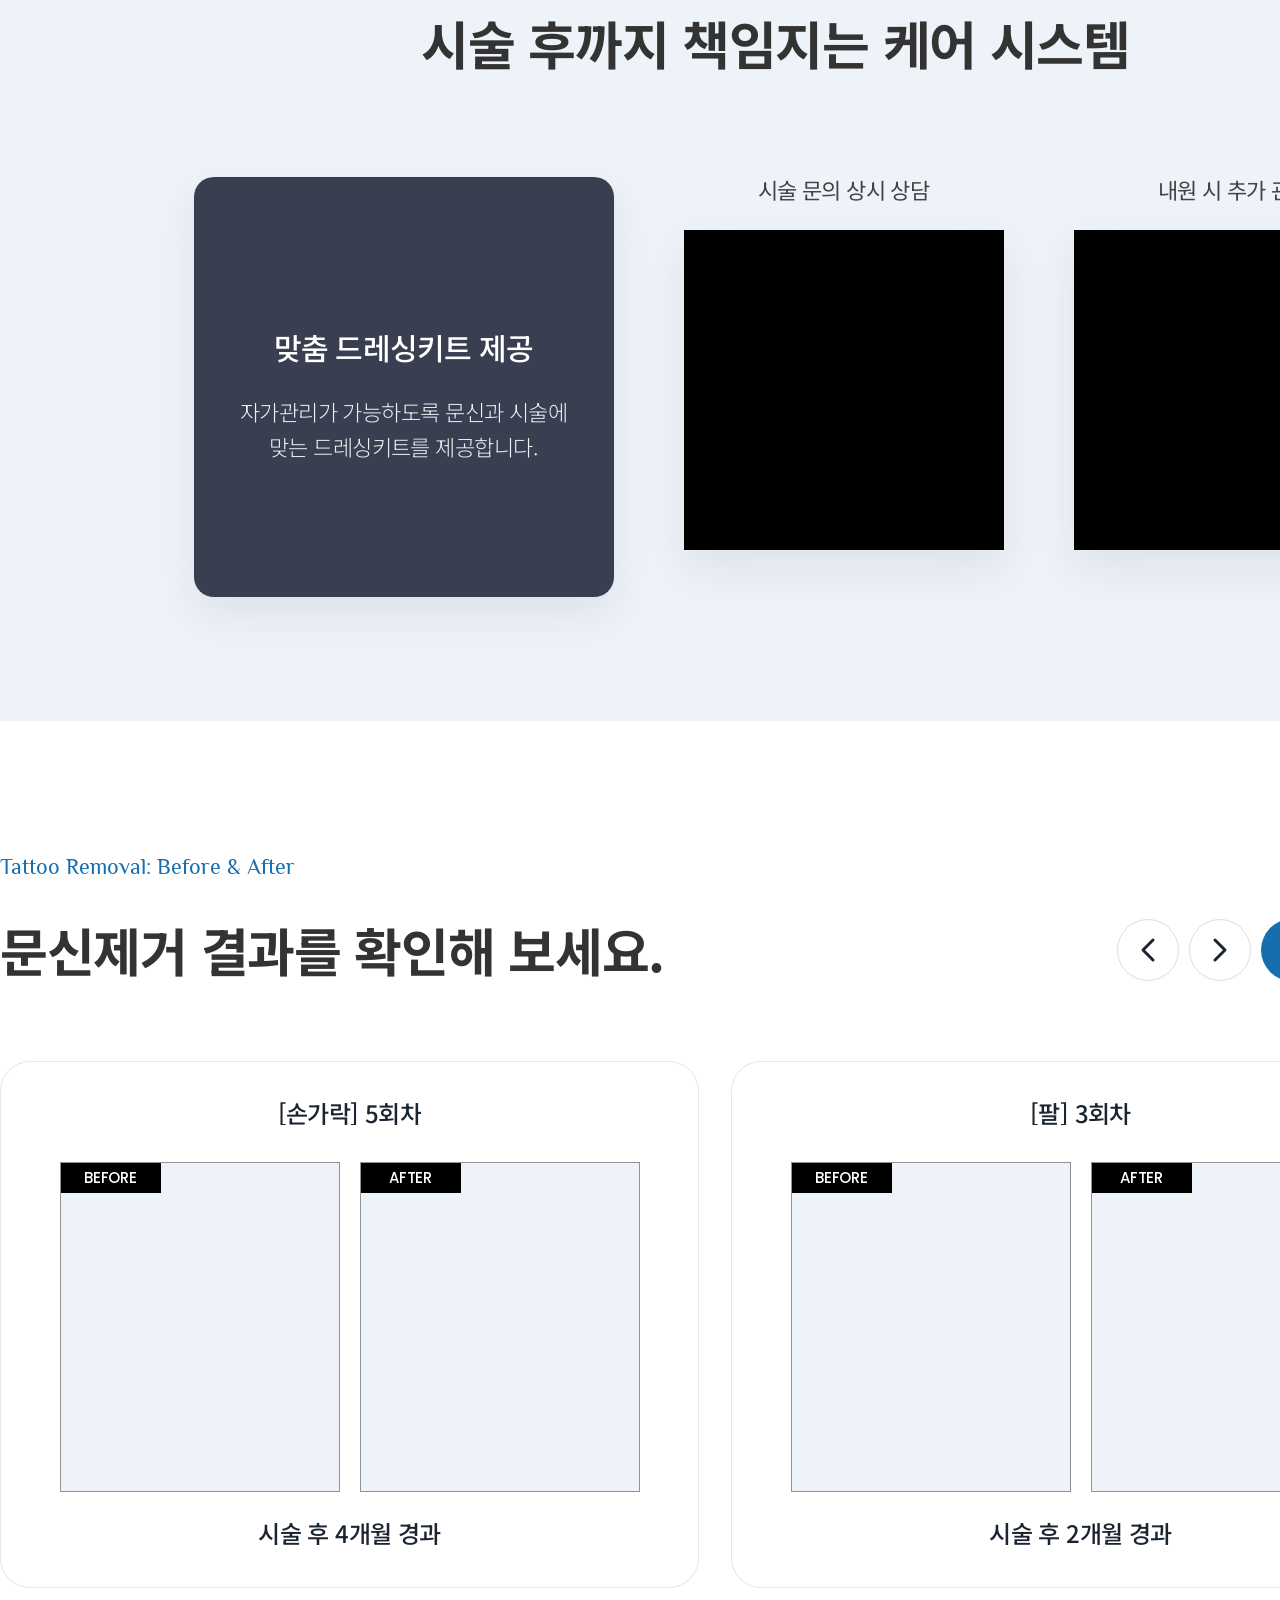
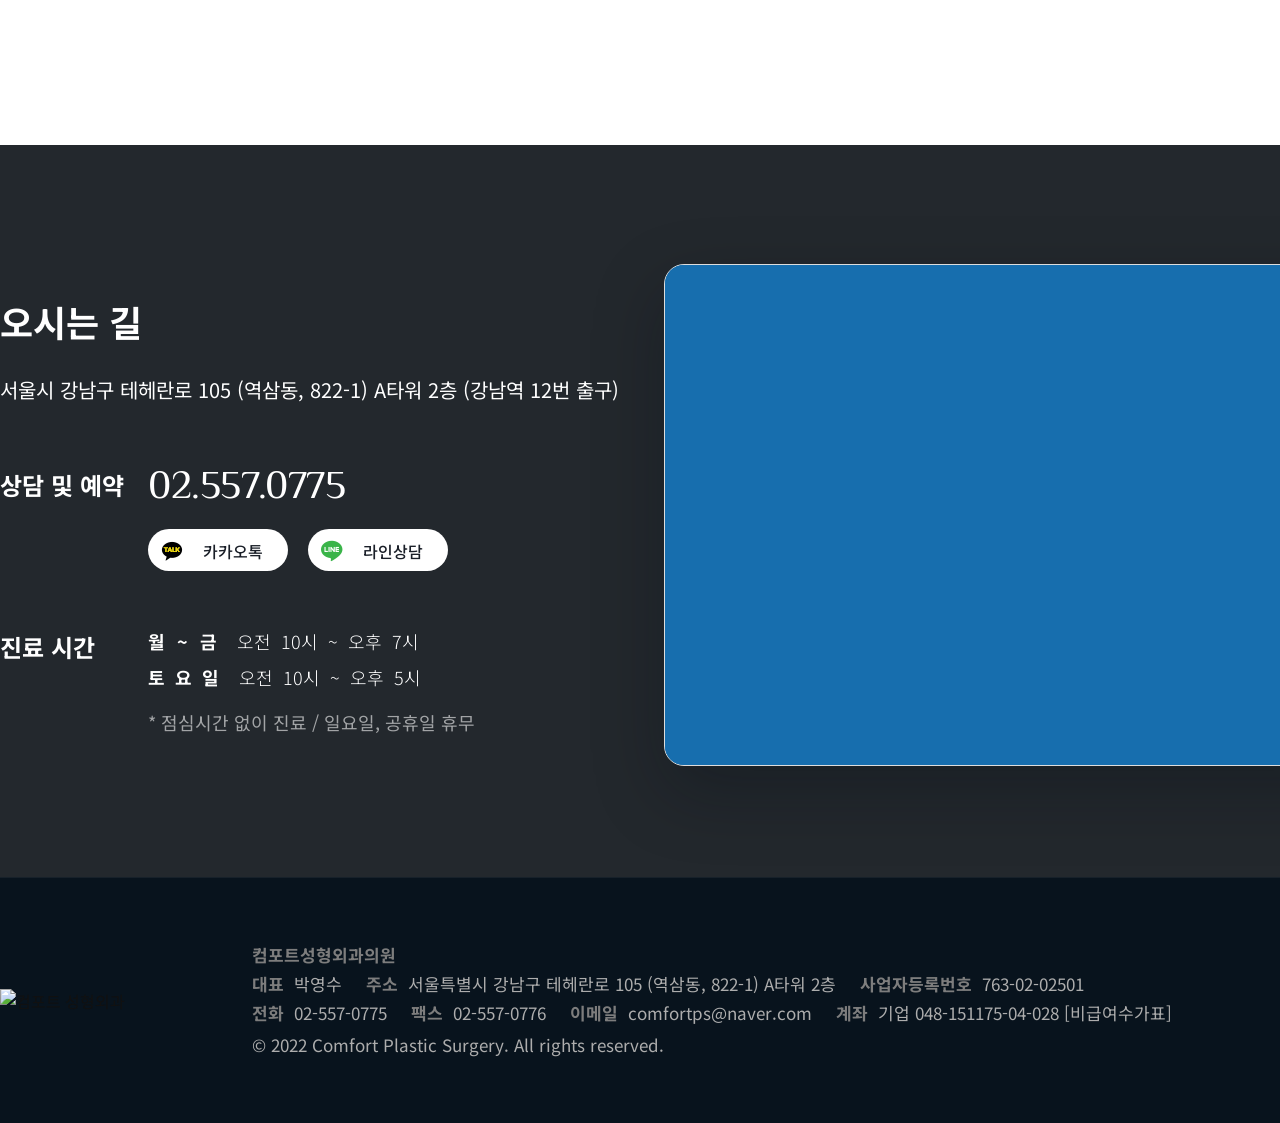
==== commit 6a74108f: "Fix main hero and sec3 image loading" ====
--- a/index.html
+++ b/index.html
@@ -85,7 +85,12 @@
 
     <main class="container page-main">
       <section id="mainHero" class="page-section section--main-hero main-hero">
-        <div class="main-hero-visual" aria-hidden="true"></div>
+        <div class="main-hero-visual" aria-hidden="true">
+          <picture class="main-hero-picture">
+            <source media="(max-width: 800px)" srcset="./assets/images/main/hero_mo.png" />
+            <img src="./assets/images/main/hero-clinic-interior.png" alt="" class="main-hero-image" />
+          </picture>
+        </div>
 <!--        <div class="main-hero-overlay"></div>-->
         <div class="main-hero-content">
           <p class="main-hero-kicker">COMFORT PLASTIC SURGERY</p>
@@ -147,6 +152,10 @@
       </section>
 
       <section id="sec3" class="page-section section--main-feature-highlights">
+        <picture class="sec3-bg-media" aria-hidden="true">
+          <source media="(max-width: 800px)" srcset="./assets/images/main/sec3_back_mo.png" />
+          <img src="./assets/images/main/sec3-feature-background.png" alt="" class="sec3-bg-image" />
+        </picture>
         <div class="sec3-inner">
           <div class="sec3-head" data-reveal data-reveal-delay="0ms">
             <p class="sec3-kicker">COMFORT PS: Tattoo Removal</p>
@@ -156,6 +165,10 @@
 
           <div class="sec3-card-list">
             <article class="sec3-card sec3-card--experience" tabindex="0" data-reveal data-reveal-delay="80ms">
+              <picture class="sec3-card-media" aria-hidden="true">
+                <source media="(max-width: 800px)" srcset="./assets/images/main/experience_mo.png" />
+                <img src="./assets/images/main/sec3-experience-card.png" alt="" class="sec3-card-image" />
+              </picture>
               <div class="sec3-card-copy">
                 <p class="sec3-card-en">Unparalleled Experience</p>
                 <strong class="sec3-card-title">독보적인 경력</strong>
@@ -164,6 +177,10 @@
             </article>
 
             <article class="sec3-card sec3-card--pain-care" tabindex="0" data-reveal data-reveal-delay="160ms">
+              <picture class="sec3-card-media" aria-hidden="true">
+                <source media="(max-width: 800px)" srcset="./assets/images/main/care_system_mo.png" />
+                <img src="./assets/images/main/sec3-pain-care-card.png" alt="" class="sec3-card-image" />
+              </picture>
               <div class="sec3-card-copy">
                 <p class="sec3-card-en">Pain Care System</p>
                 <strong class="sec3-card-title">통증 케어 시스템</strong>
@@ -172,6 +189,10 @@
             </article>
 
             <article class="sec3-card sec3-card--pico-laser" tabindex="0" data-reveal data-reveal-delay="240ms">
+              <picture class="sec3-card-media" aria-hidden="true">
+                <source media="(max-width: 800px)" srcset="./assets/images/main/pico_mo.png" />
+                <img src="./assets/images/main/sec3-pico-laser-card.png" alt="" class="sec3-card-image" />
+              </picture>
               <div class="sec3-card-copy">
                 <p class="sec3-card-en">The Latest Pico Laser</p>
                 <strong class="sec3-card-title">최신 피코레이저</strong>
@@ -180,6 +201,10 @@
             </article>
 
             <article class="sec3-card sec3-card--custom-care" tabindex="0" data-reveal data-reveal-delay="320ms">
+              <picture class="sec3-card-media" aria-hidden="true">
+                <source media="(max-width: 800px)" srcset="./assets/images/main/custom_mo.png" />
+                <img src="./assets/images/main/sec3-custom-care-card.png" alt="" class="sec3-card-image" />
+              </picture>
               <div class="sec3-card-copy">
                 <p class="sec3-card-en">Customized System</p>
                 <strong class="sec3-card-title">맞춤 진료 시스템</strong>
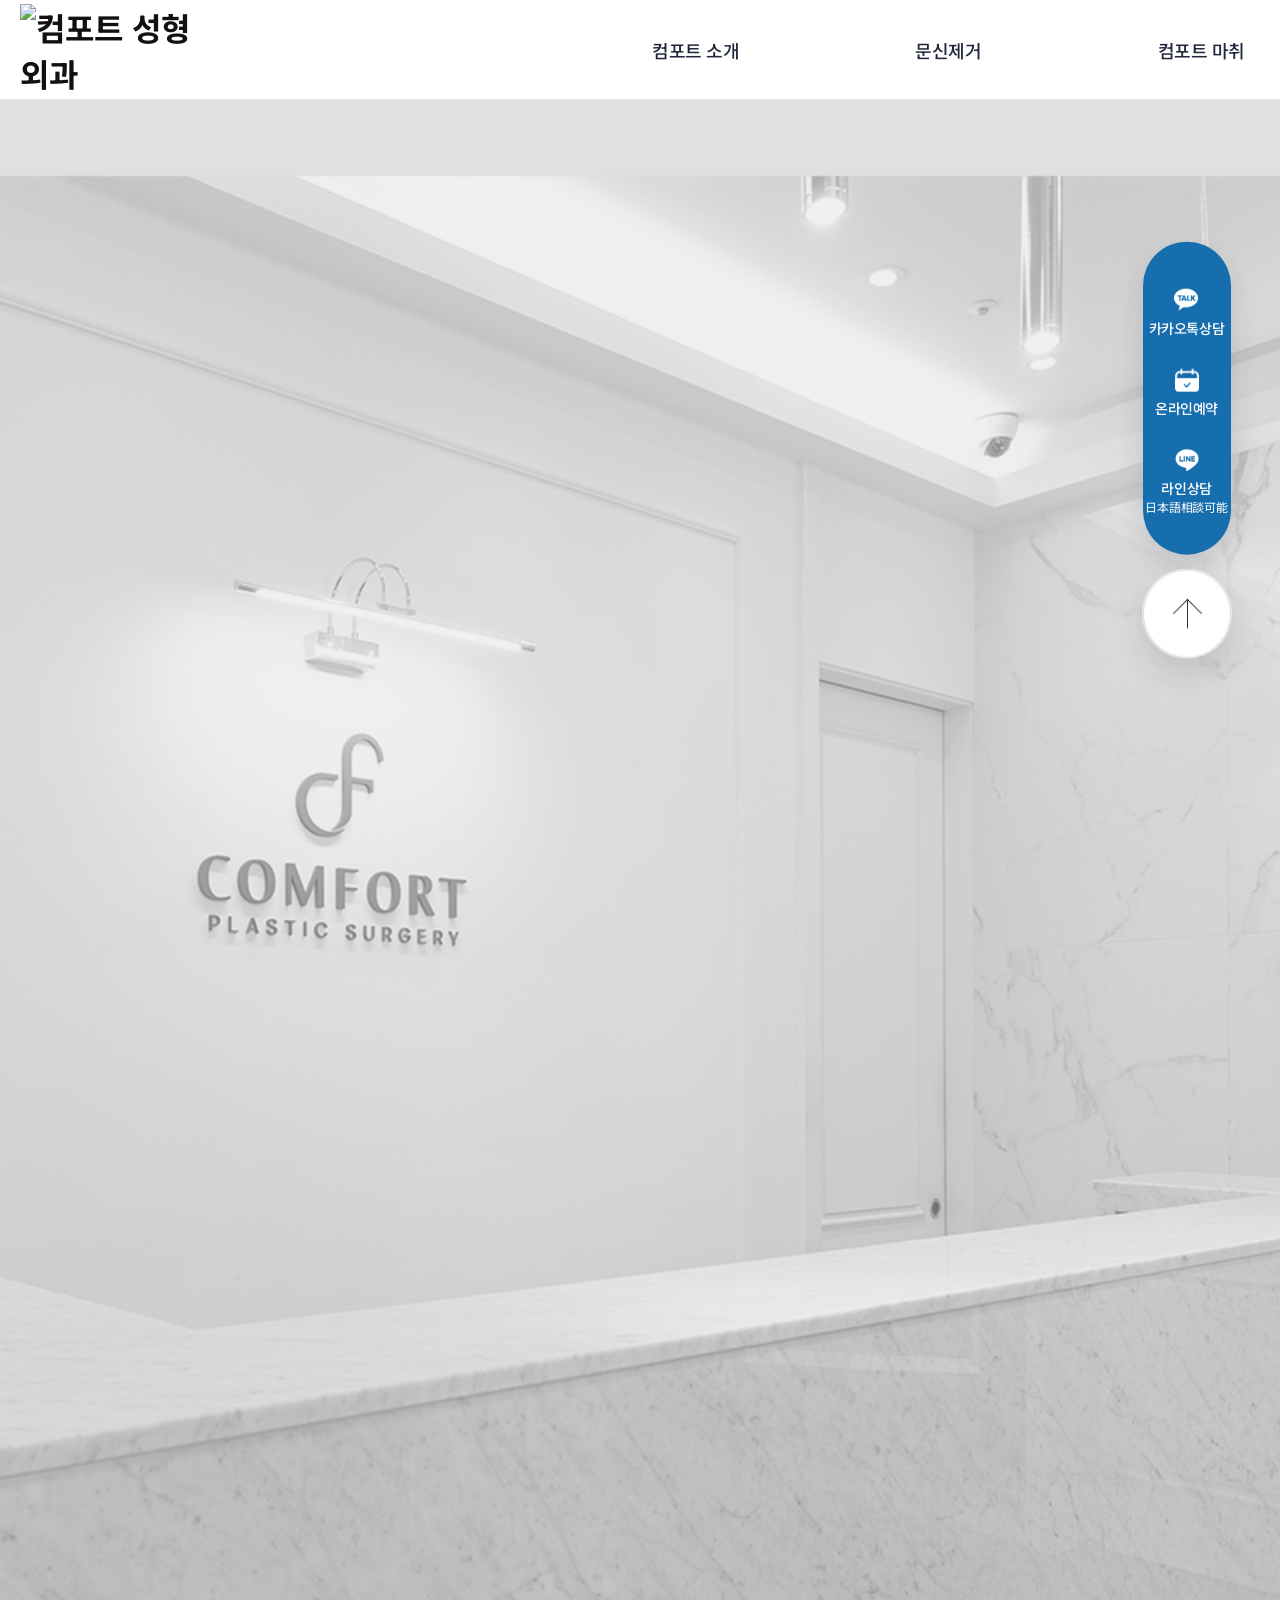
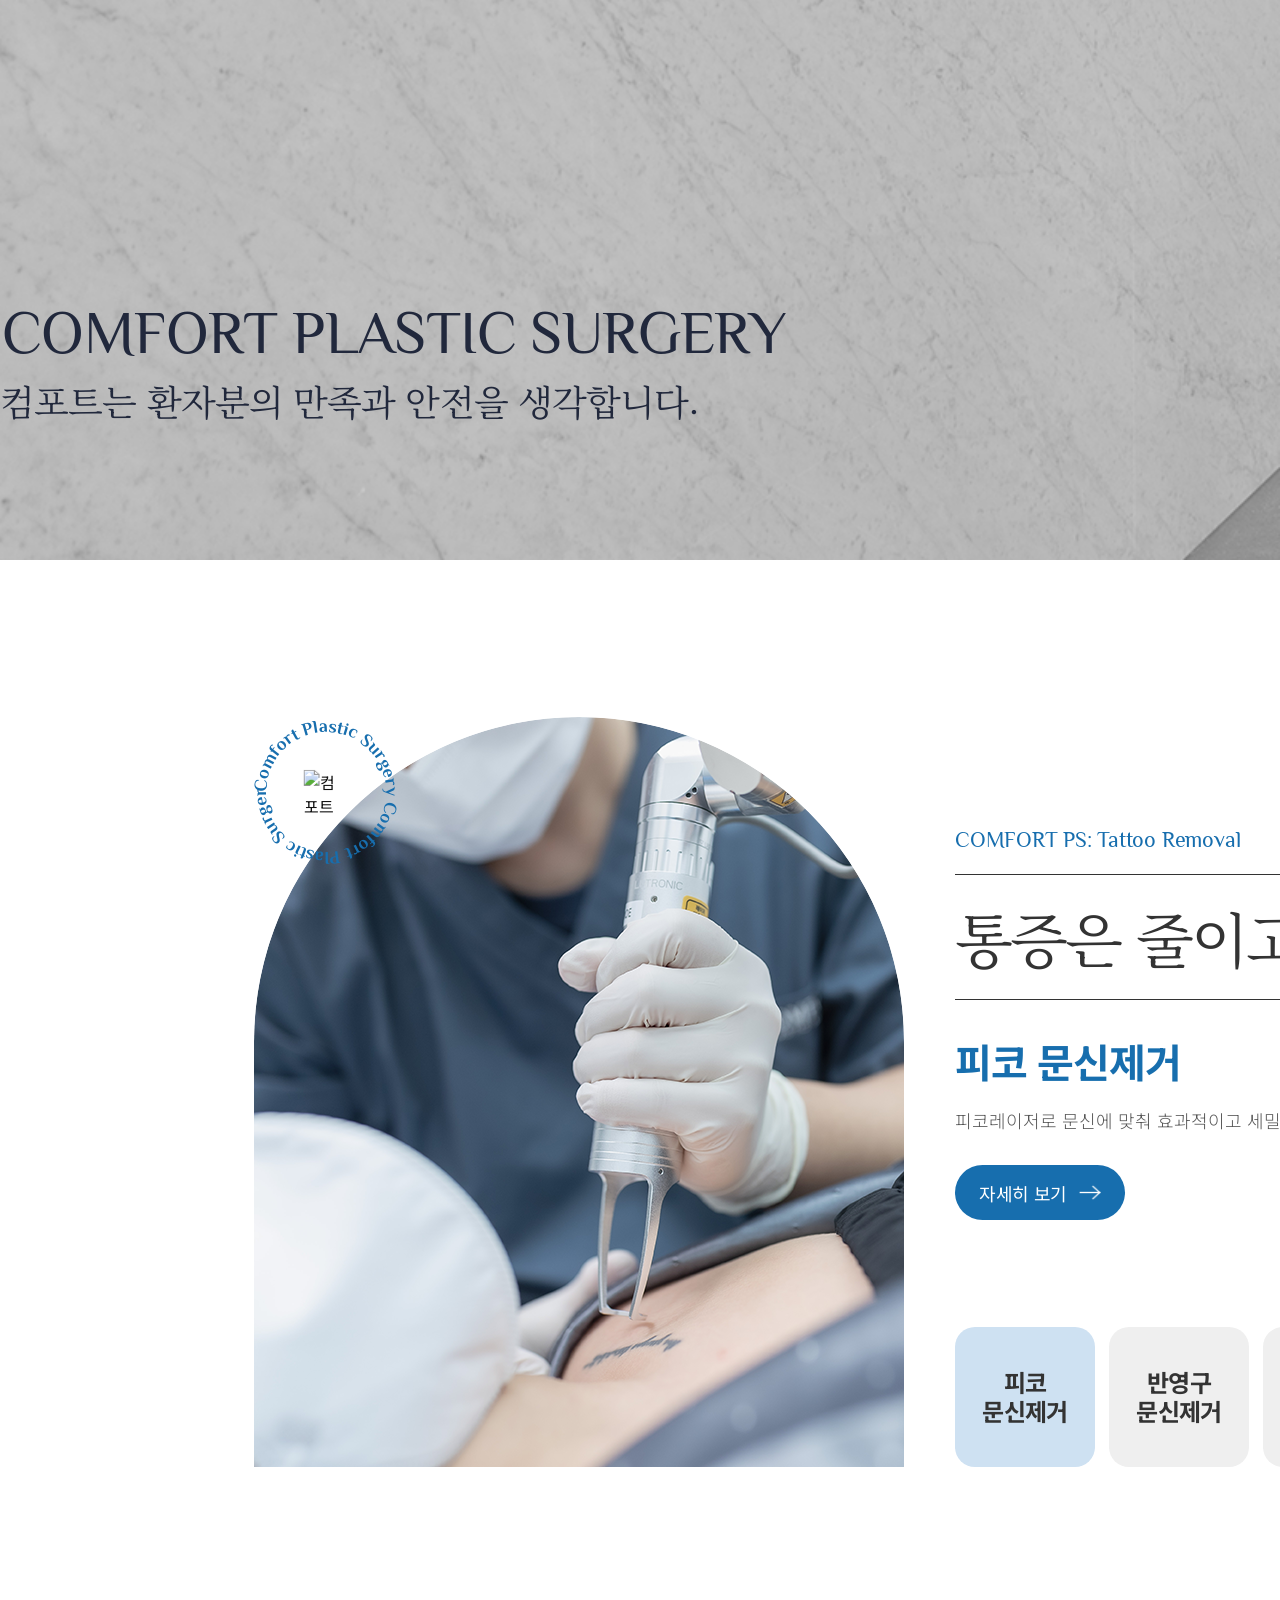
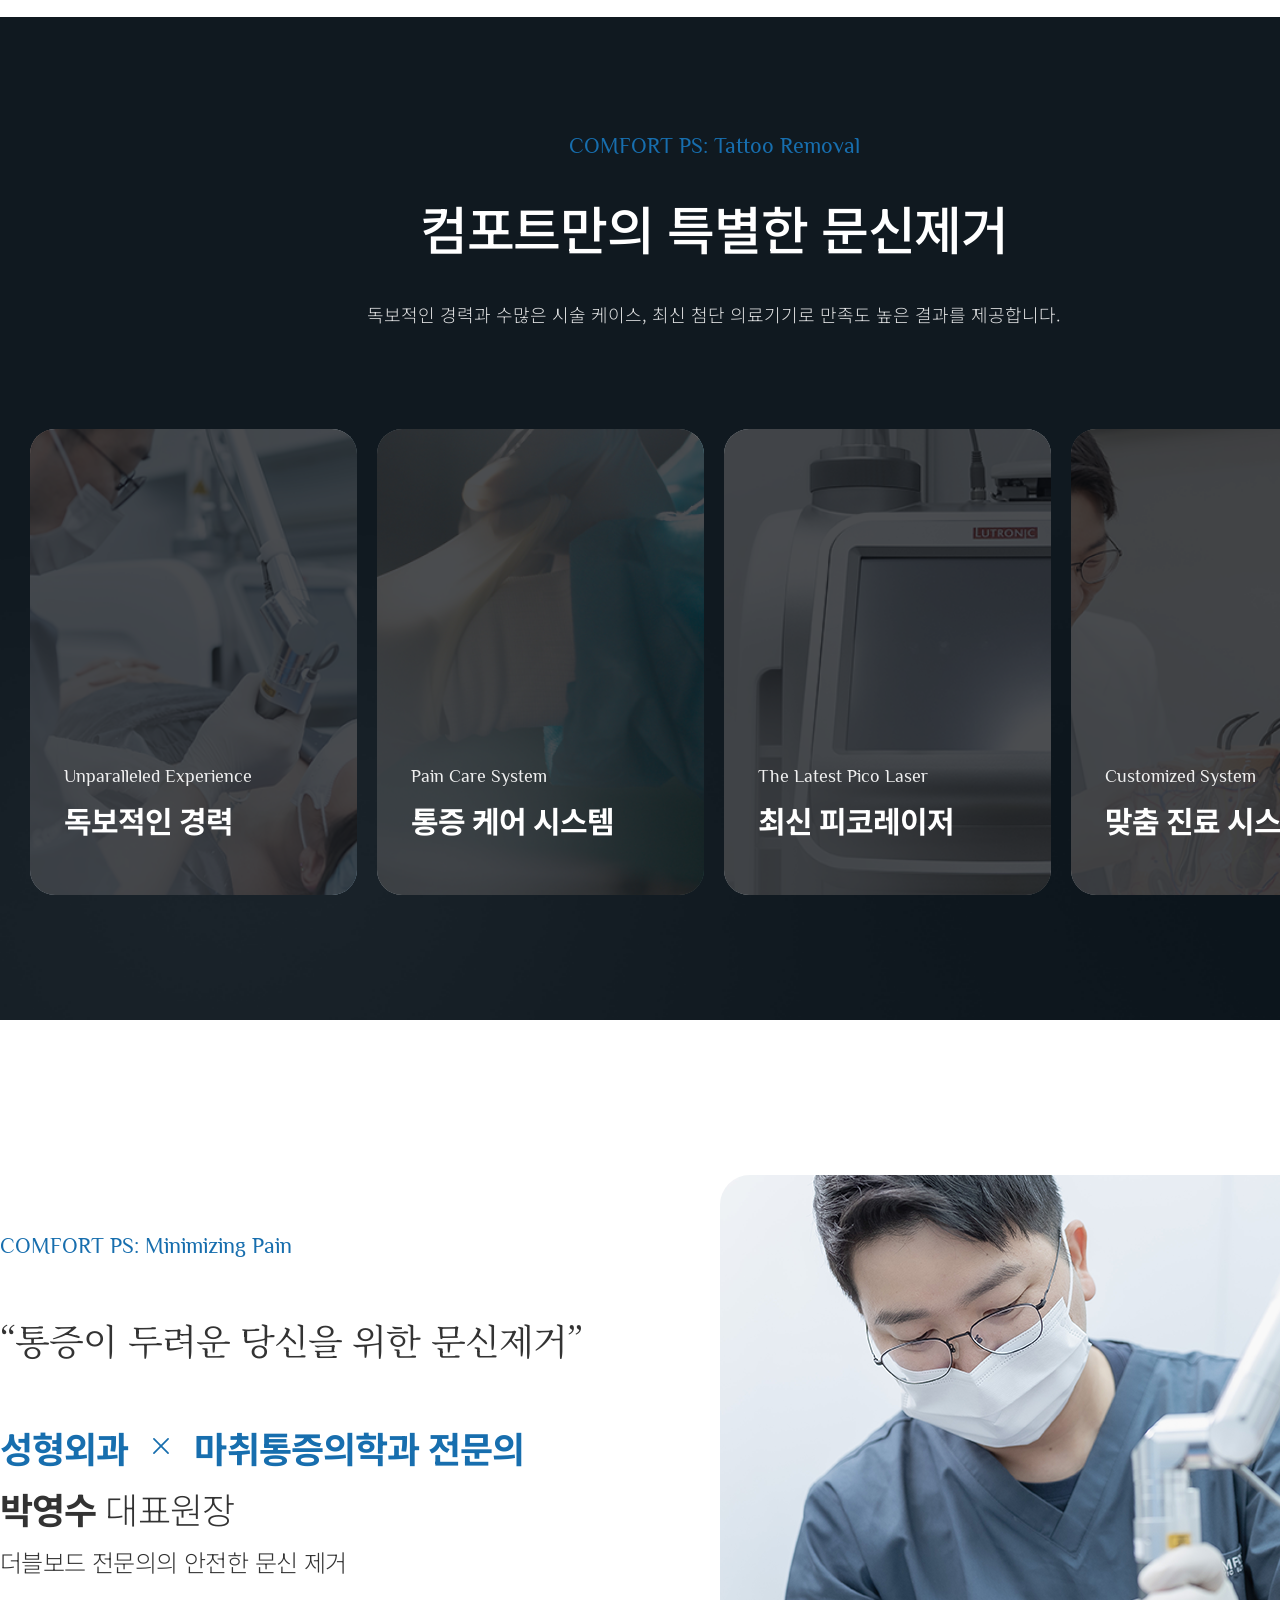
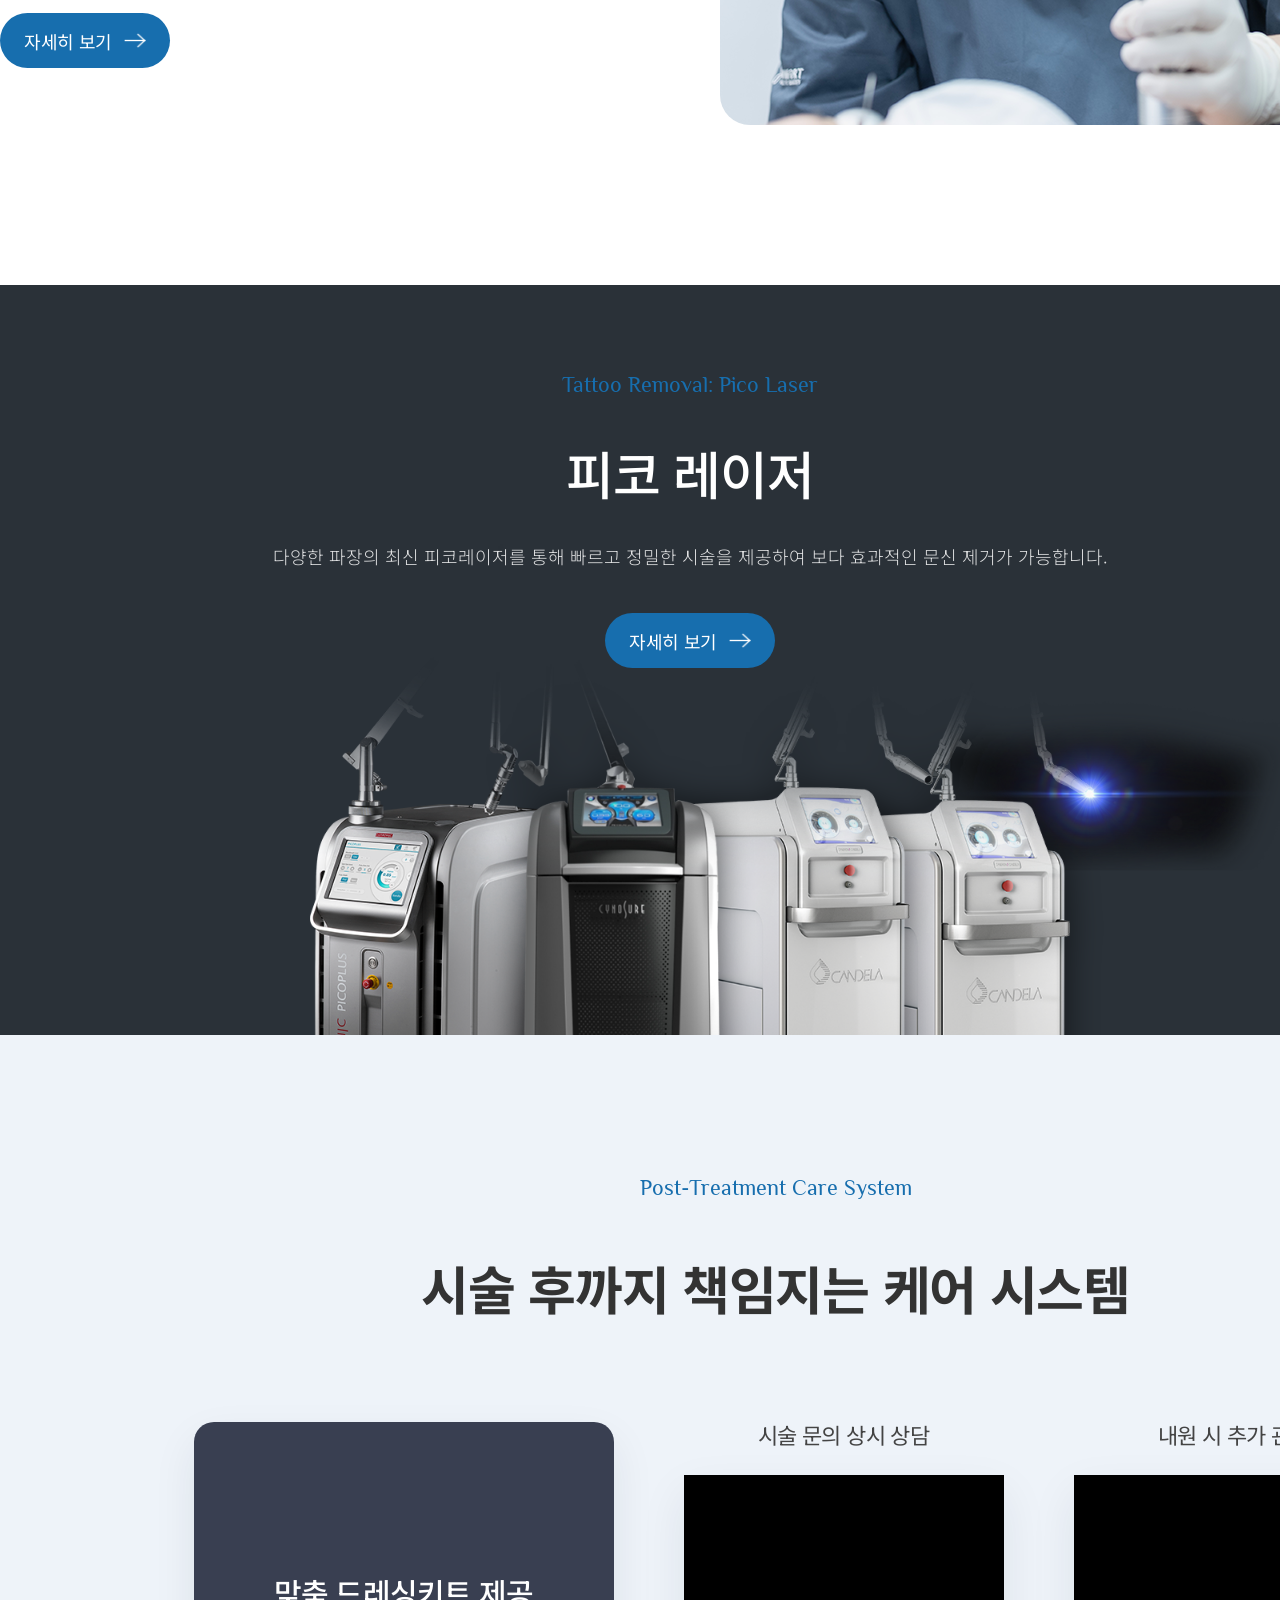
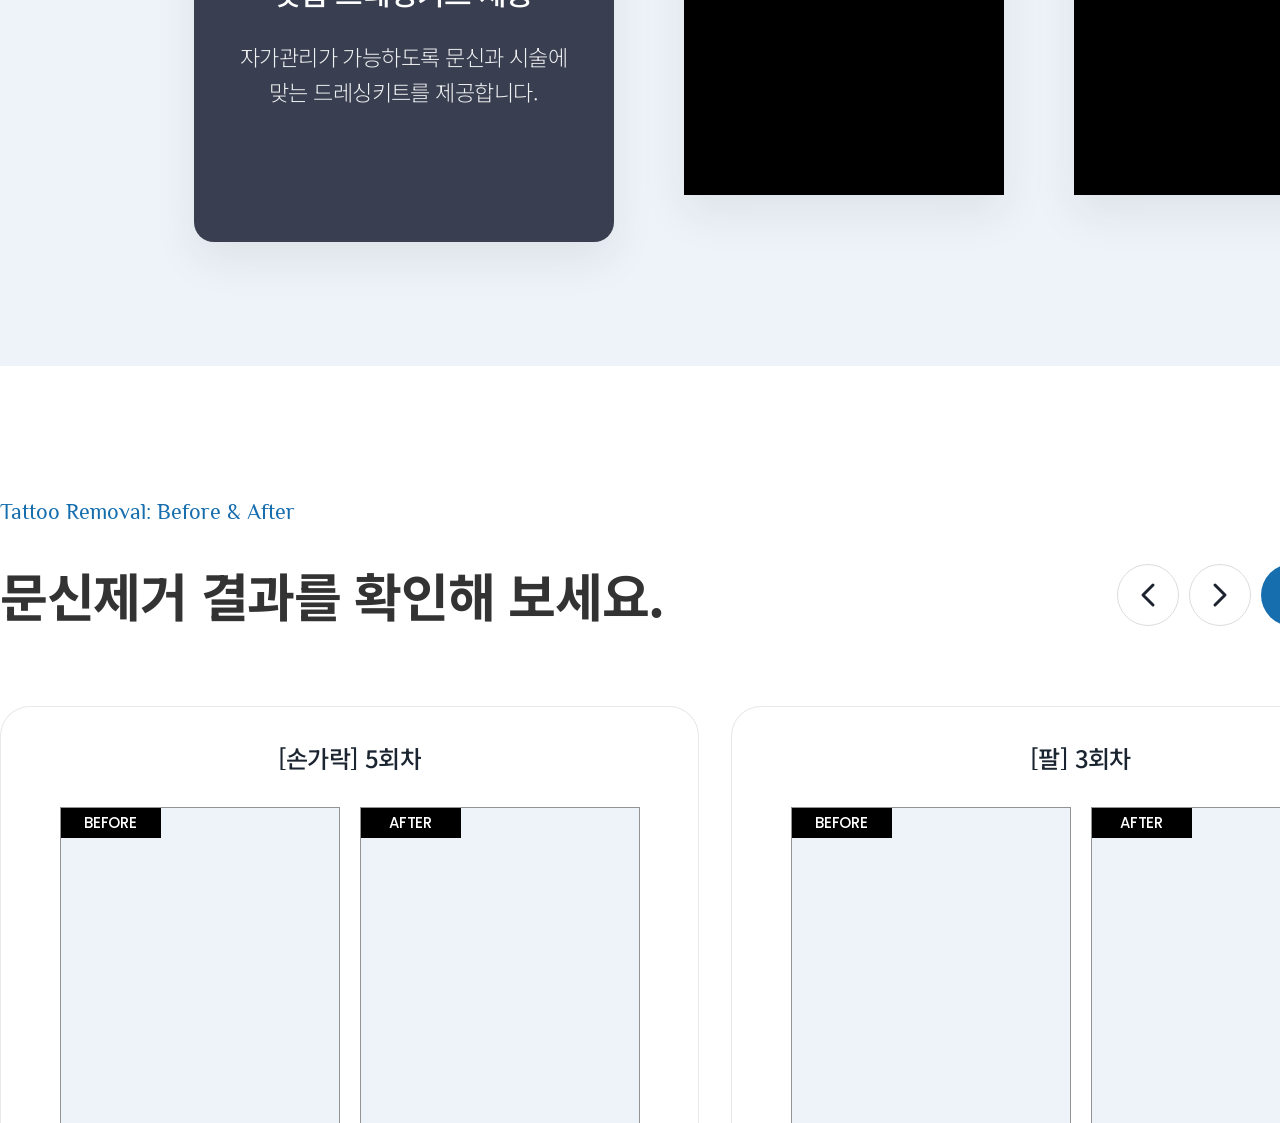
==== commit c7ae0682: "Add viewport fit and pico mobile wrap fixes" ====
--- a/index.html
+++ b/index.html
@@ -2,7 +2,7 @@
 <html lang="ko">
 <head>
   <meta charset="UTF-8" />
-  <meta name="viewport" content="width=device-width, initial-scale=1.0, maximum-scale=1.0, user-scalable=no" />
+  <meta name="viewport" content="width=device-width, initial-scale=1.0, maximum-scale=1.0, user-scalable=no, viewport-fit=cover" />
   <title>Comfort Publish</title>
   <link rel="preconnect" href="https://fonts.googleapis.com" />
   <link rel="preconnect" href="https://fonts.gstatic.com" crossorigin />
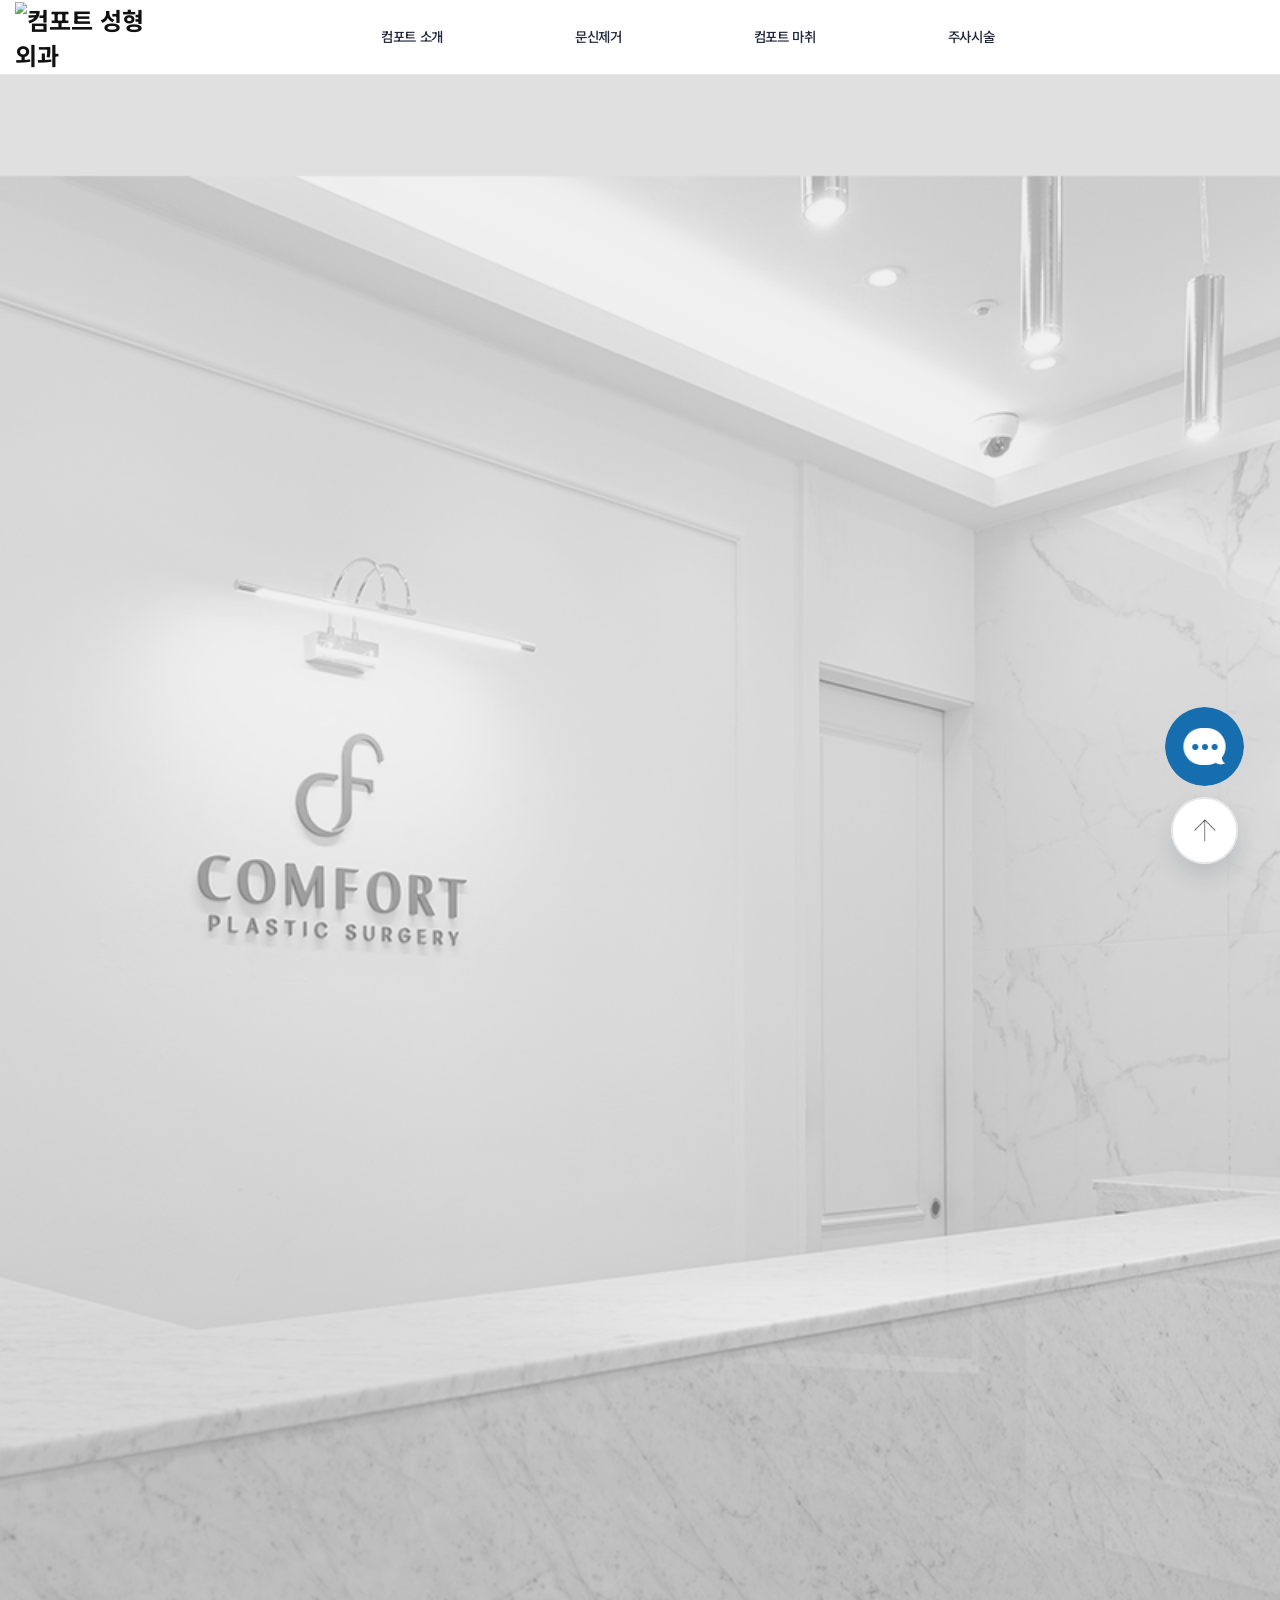
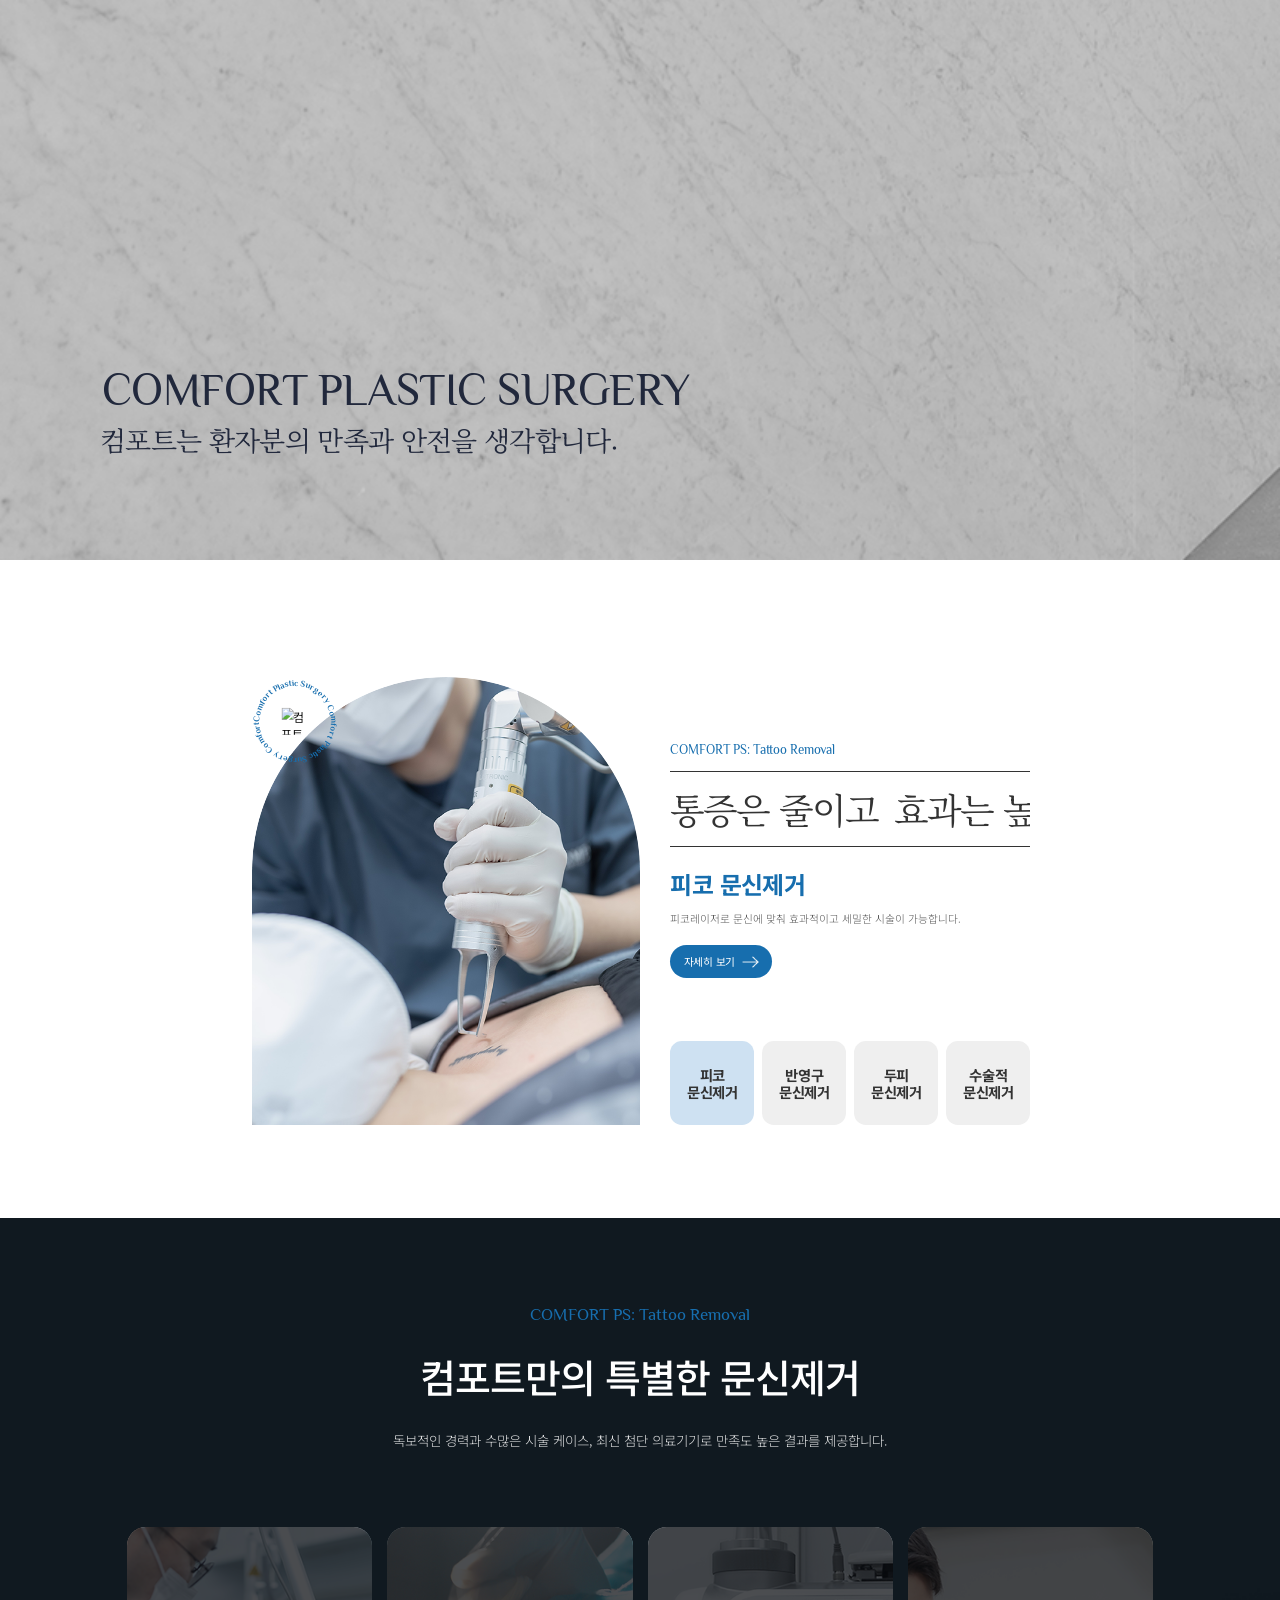
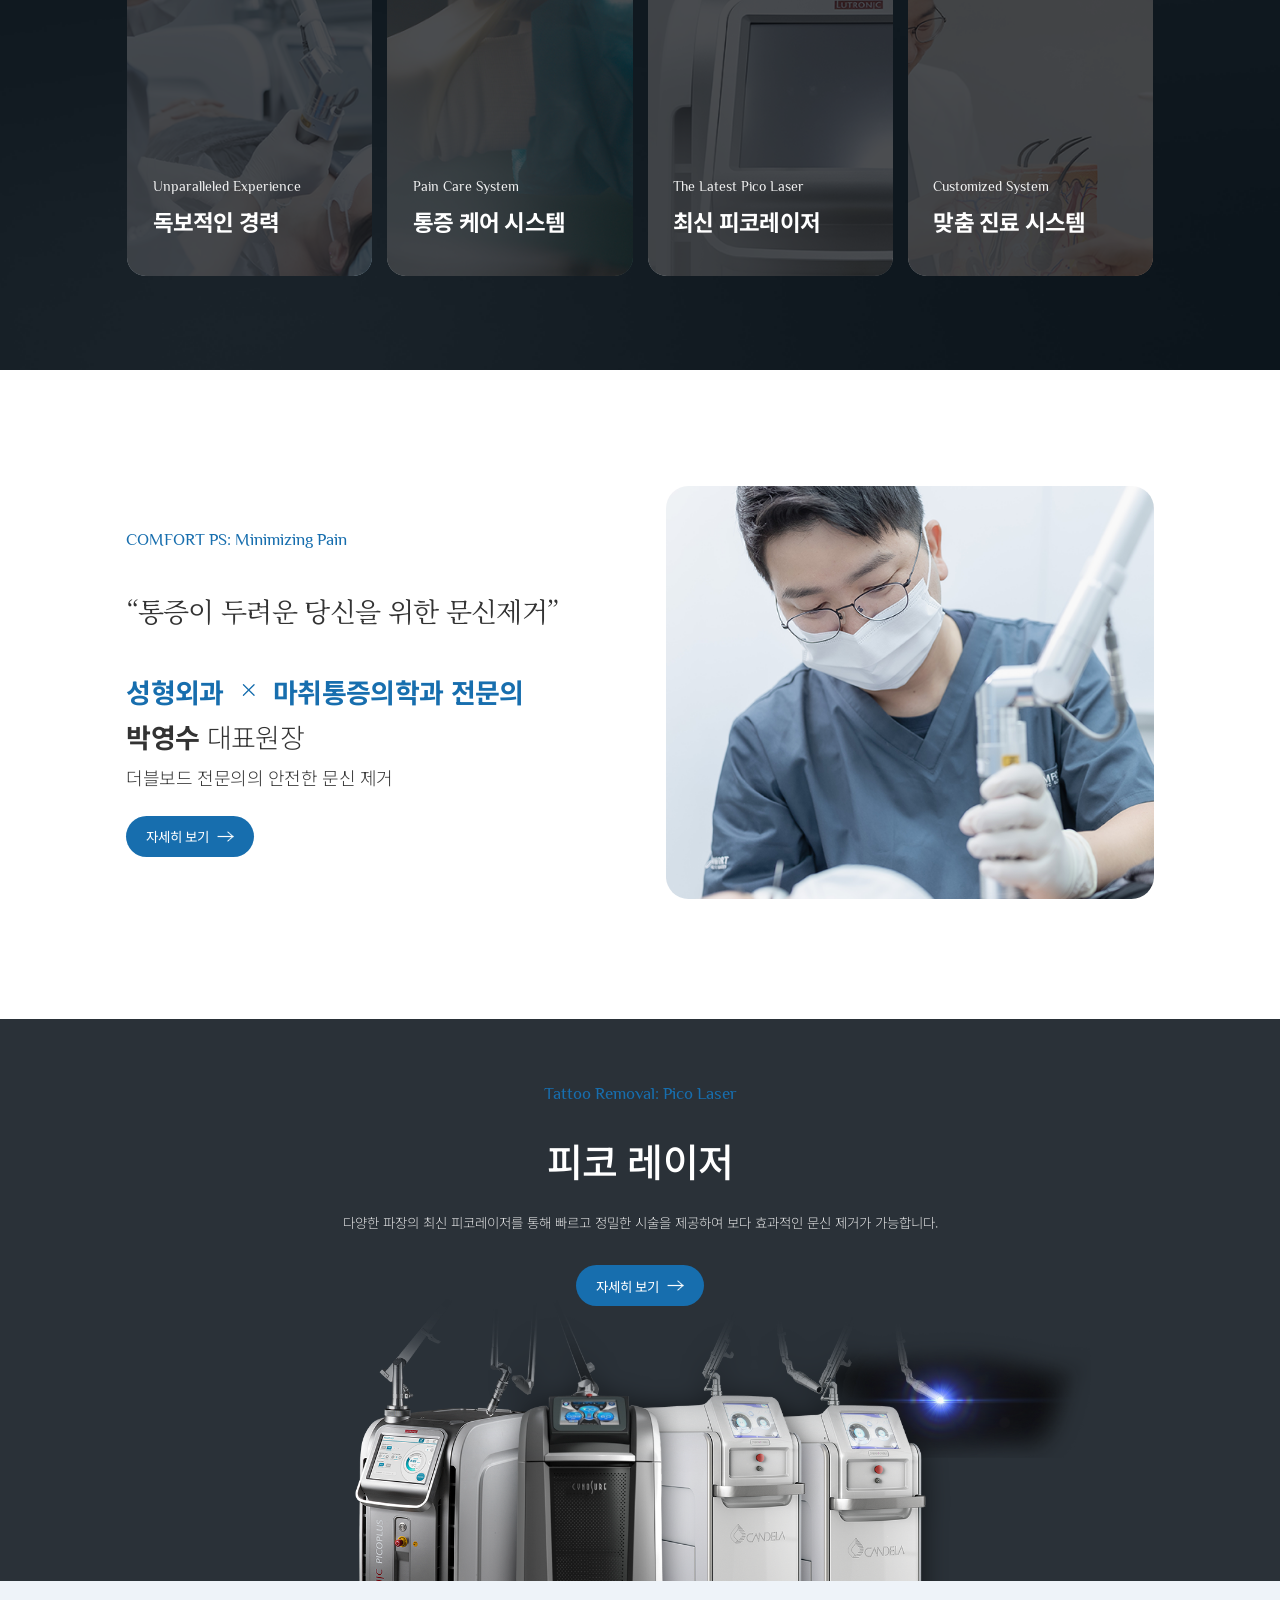
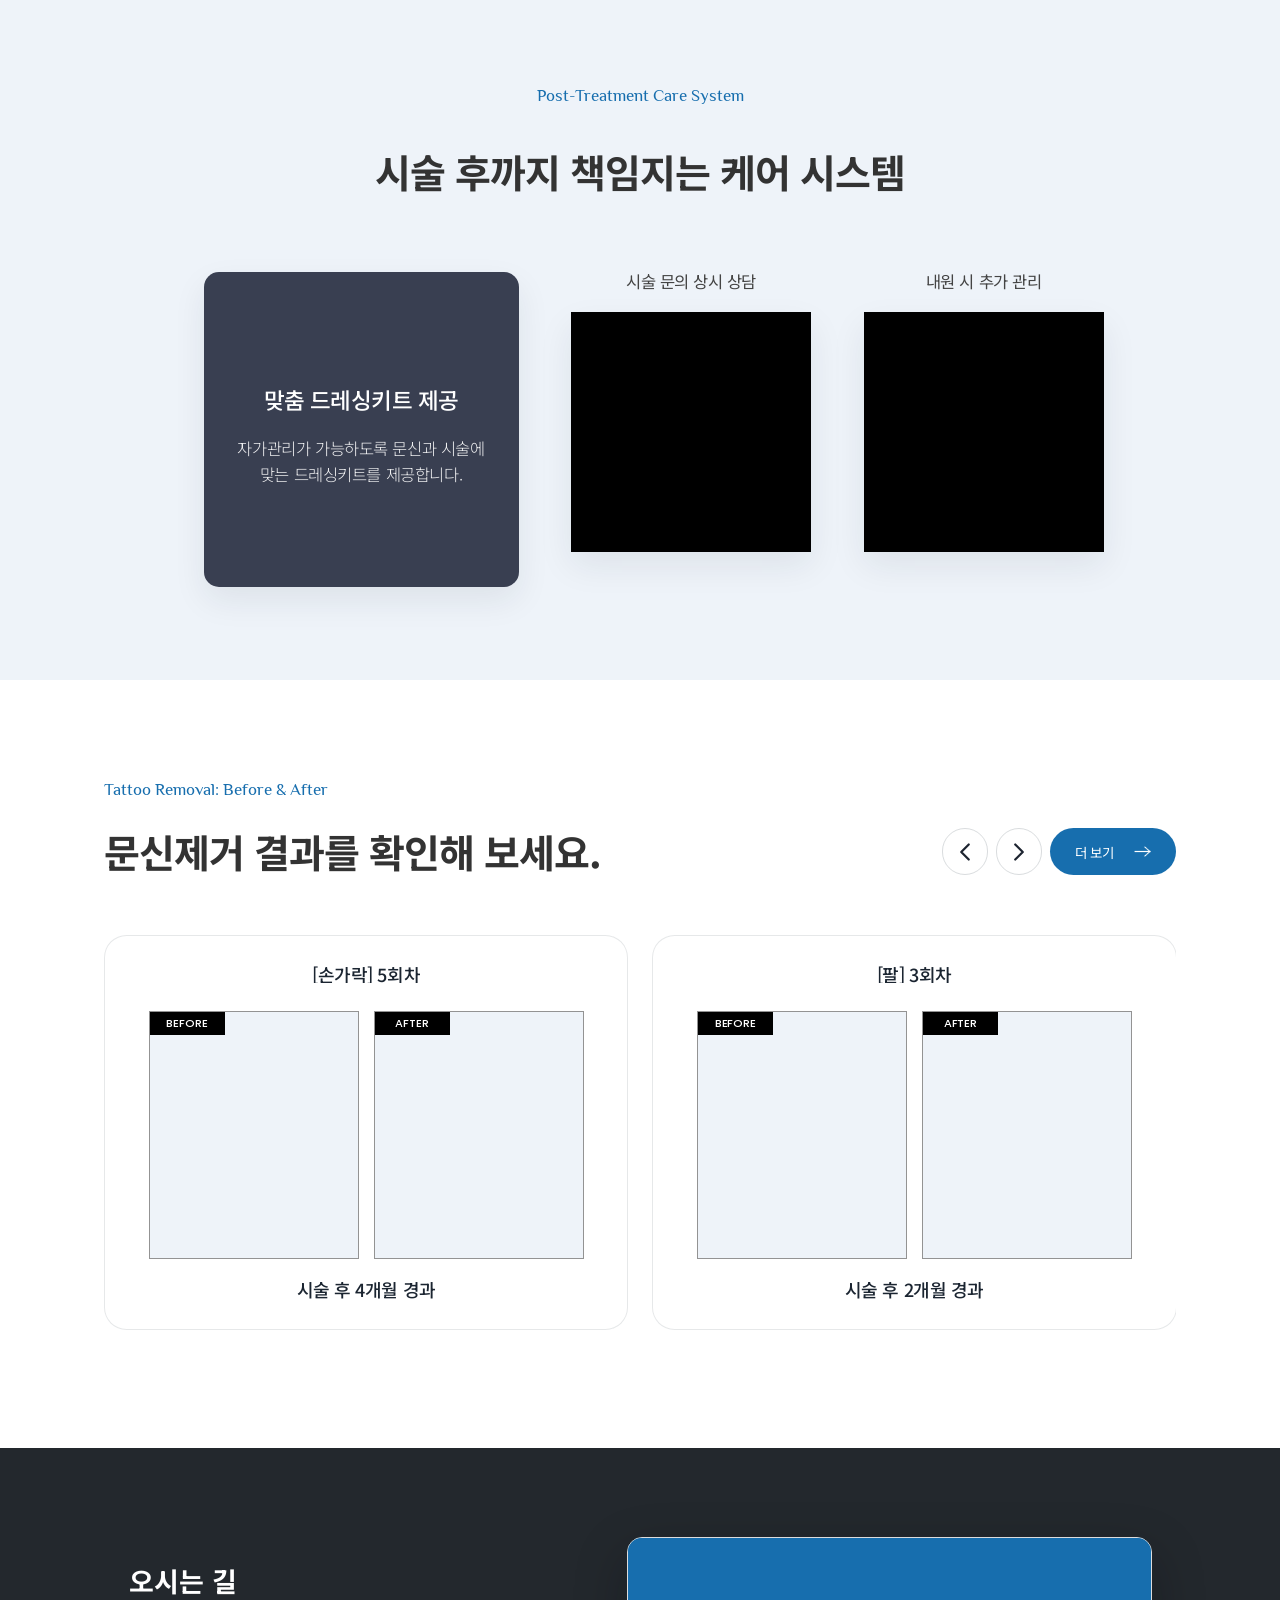
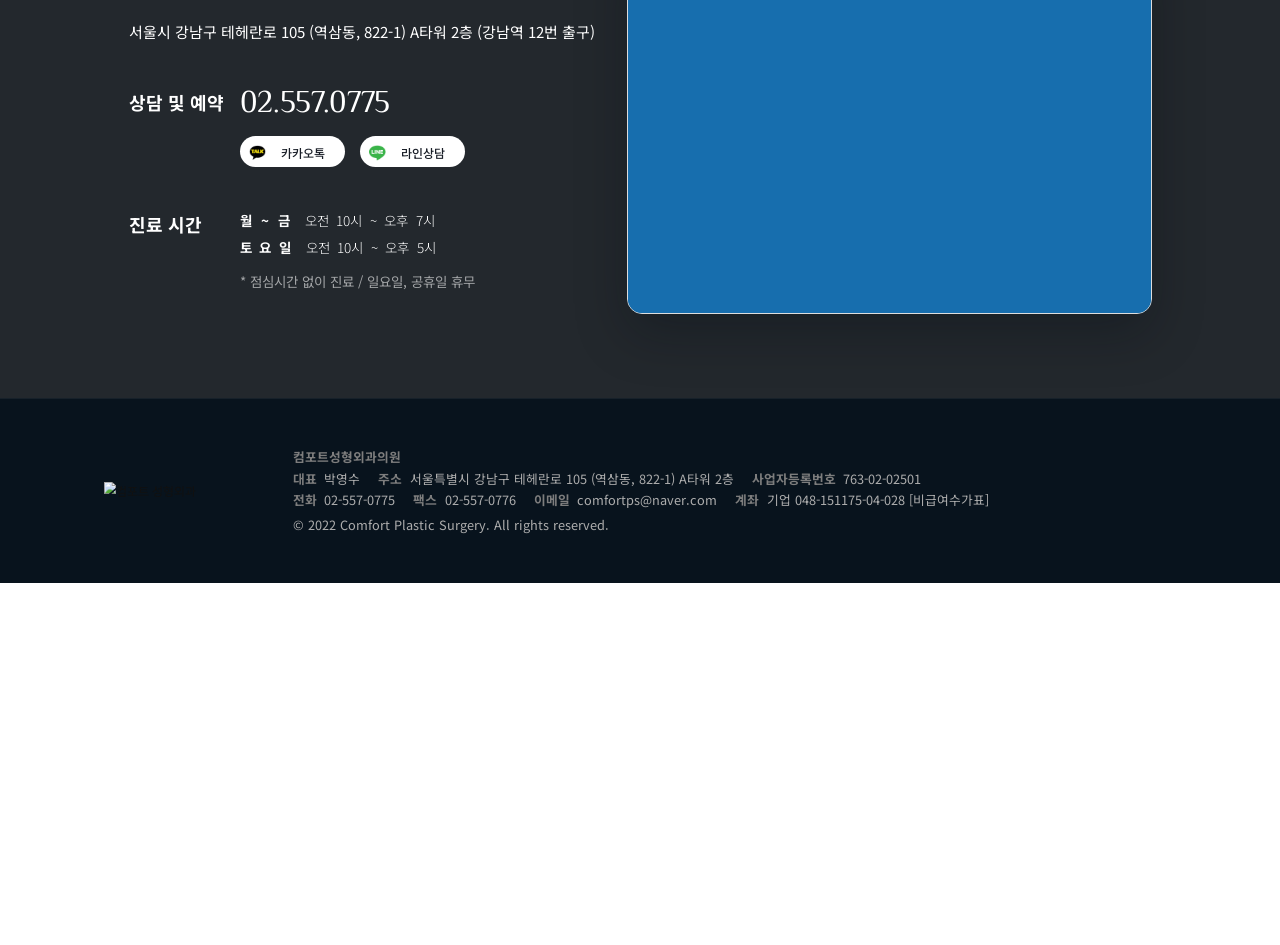
==== commit a9c80cba: "Update quick menu and page navigation" ====
--- a/index.html
+++ b/index.html
@@ -2,7 +2,8 @@
 <html lang="ko">
 <head>
   <meta charset="UTF-8" />
-  <meta name="viewport" content="width=device-width, initial-scale=1.0, maximum-scale=1.0, user-scalable=no, viewport-fit=cover" />
+  <meta name="viewport" content="width=device-width, initial-scale=1.0, user-scalable=no, viewport-fit=auto" />
+  <link rel="icon" type="image/png" href="./assets/images/common/cf_favicon.png" />
   <title>Comfort Publish</title>
   <link rel="preconnect" href="https://fonts.googleapis.com" />
   <link rel="preconnect" href="https://fonts.gstatic.com" crossorigin />
@@ -21,9 +22,15 @@
           </span>
           <span class="floating-quick-action-label">카카오톡상담</span>
         </a>
+        <a href="#sec7" class="floating-quick-action floating-quick-action--live-reserve">
+          <span class="floating-quick-action-icon-wrap" aria-hidden="true">
+            <img src="./assets/images/common/live-reserve.png" alt="" class="floating-quick-action-icon" />
+          </span>
+          <span class="floating-quick-action-label">실시간예약확인</span>
+        </a>
         <a href="#sec7" class="floating-quick-action floating-quick-action--calendar">
           <span class="floating-quick-action-icon-wrap" aria-hidden="true">
-            <img src="./assets/images/common/callendar_icon.png" alt="" class="floating-quick-action-icon" />
+            <img src="./assets/images/common/online-reserve.png" alt="" class="floating-quick-action-icon" />
           </span>
           <span class="floating-quick-action-label">온라인예약</span>
         </a>
@@ -102,51 +109,53 @@
       </section>
 
       <section id="sec2" class="page-section section--main-tattoo-overview">
-        <div class="sec2-layer">
-          <div class="sec2-image-wrap" data-reveal data-reveal-delay="0ms">
-            <div class="sec2-treatment-image"></div>
-          </div>
-
-          <div class="sec2-logo-badge" data-reveal data-reveal-delay="120ms">
-            <img src="./assets/images/main/comfort-symbol-mark.png" alt="컴포트 심볼 로고" class="sec2-logo-mark" />
-            <svg class="sec2-logo-ring" viewBox="0 0 144 150" aria-hidden="true">
-              <defs>
-                <path id="logo-circle-text-path" d="M 72,75 m -60,0 a 60,60 0 1,1 120,0 a 60,60 0 1,1 -120,0" />
-              </defs>
-              <text class="logo-ring-text">
-                <textPath href="#logo-circle-text-path" startOffset="0%">
-                  Comfort Plastic Surgery Comfort Plastic Surgery Comfort Plastic Surgery Comfort Plastic Surgery Comfort Plastic Surgery
-                </textPath>
-              </text>
-            </svg>
-          </div>
-
-          <div class="sec2-title-block">
-            <p class="sec2-title-kicker" id="sec2Kicker" data-reveal data-reveal-delay="0ms">COMFORT PS: Tattoo Removal</p>
-            <h3 class="sec2-title-main" data-reveal data-reveal-delay="90ms">
-              <span class="sec2-title-main-marquee" id="sec2MainTitleMarquee">
-                <span class="sec2-title-main-track" id="sec2MainTitle">
-                  <span class="sec2-title-main-piece">통증은 줄이고</span>
-                  <span class="sec2-title-main-piece">효과는 높이고</span>
+        <div class="sec2-inner">
+          <div class="sec2-layer">
+            <div class="sec2-image-wrap" data-reveal data-reveal-delay="0ms">
+              <div class="sec2-treatment-image"></div>
+            </div>
+
+            <div class="sec2-logo-badge" data-reveal data-reveal-delay="120ms">
+              <img src="./assets/images/main/comfort-symbol-mark.png" alt="컴포트 심볼 로고" class="sec2-logo-mark" />
+              <svg class="sec2-logo-ring" viewBox="0 0 144 150" aria-hidden="true">
+                <defs>
+                  <path id="logo-circle-text-path" d="M 72,75 m -60,0 a 60,60 0 1,1 120,0 a 60,60 0 1,1 -120,0" />
+                </defs>
+                <text class="logo-ring-text">
+                  <textPath href="#logo-circle-text-path" startOffset="0%">
+                    Comfort Plastic Surgery Comfort Plastic Surgery Comfort Plastic Surgery Comfort Plastic Surgery Comfort Plastic Surgery
+                  </textPath>
+                </text>
+              </svg>
+            </div>
+
+            <div class="sec2-title-block">
+              <p class="sec2-title-kicker" id="sec2Kicker" data-reveal data-reveal-delay="0ms">COMFORT PS: Tattoo Removal</p>
+              <h3 class="sec2-title-main" data-reveal data-reveal-delay="90ms">
+                <span class="sec2-title-main-marquee" id="sec2MainTitleMarquee">
+                  <span class="sec2-title-main-track" id="sec2MainTitle">
+                    <span class="sec2-title-main-piece">통증은 줄이고</span>
+                    <span class="sec2-title-main-piece">효과는 높이고</span>
+                  </span>
+                  <span class="sec2-title-main-track" id="sec2MainTitleClone" aria-hidden="true">
+                    <span class="sec2-title-main-piece">통증은 줄이고</span>
+                    <span class="sec2-title-main-piece">효과는 높이고</span>
+                  </span>
                 </span>
-                <span class="sec2-title-main-track" id="sec2MainTitleClone" aria-hidden="true">
-                  <span class="sec2-title-main-piece">통증은 줄이고</span>
-                  <span class="sec2-title-main-piece">효과는 높이고</span>
-                </span>
-              </span>
-            </h3>
-            <strong class="sec2-service-title" id="sec2ServiceTitle" data-reveal data-reveal-delay="180ms">피코 문신제거</strong>
-            <p class="sec2-service-desc" id="sec2ServiceDesc" data-reveal data-reveal-delay="240ms">피코레이저로 문신에 맞춰 효과적이고 세밀한 시술이 가능합니다.</p>
-            <a href="#" class="sec2-detail-btn" data-reveal data-reveal-delay="300ms">자세히 보기
-              <img src="./assets/images/common/arrow.png" alt="" aria-hidden="true" class="detail-btn-arrow" />
-            </a>
-
-            <ul class="sec2-tabs" id="sec2Tabs" data-reveal data-reveal-delay="360ms">
-              <li class="is-active"><button type="button" data-tab="pico"><span class="sec2-tab-label">피코<br>문신제거</span></button></li>
-              <li><button type="button" data-tab="semi"><span class="sec2-tab-label">반영구<br>문신제거</span></button></li>
-              <li><button type="button" data-tab="scalp"><span class="sec2-tab-label">두피<br>문신제거</span></button></li>
-              <li><button type="button" data-tab="surgical"><span class="sec2-tab-label">수술적<br>문신제거</span></button></li>
-            </ul>
+              </h3>
+              <strong class="sec2-service-title" id="sec2ServiceTitle" data-reveal data-reveal-delay="180ms">피코 문신제거</strong>
+              <p class="sec2-service-desc" id="sec2ServiceDesc" data-reveal data-reveal-delay="240ms">피코레이저로 문신에 맞춰 효과적이고 세밀한 시술이 가능합니다.</p>
+              <a href="#" class="sec2-detail-btn" data-reveal data-reveal-delay="300ms">자세히 보기
+                <img src="./assets/images/common/arrow.png" alt="" aria-hidden="true" class="detail-btn-arrow" />
+              </a>
+
+              <ul class="sec2-tabs" id="sec2Tabs" data-reveal data-reveal-delay="360ms">
+                <li class="is-active"><button type="button" data-tab="pico"><span class="sec2-tab-label">피코<br>문신제거</span></button></li>
+                <li><button type="button" data-tab="semi"><span class="sec2-tab-label">반영구<br>문신제거</span></button></li>
+                <li><button type="button" data-tab="scalp"><span class="sec2-tab-label">두피<br>문신제거</span></button></li>
+                <li><button type="button" data-tab="surgical"><span class="sec2-tab-label">수술적<br>문신제거</span></button></li>
+              </ul>
+            </div>
           </div>
         </div>
       </section>
@@ -172,7 +181,7 @@
               <div class="sec3-card-copy">
                 <p class="sec3-card-en">Unparalleled Experience</p>
                 <strong class="sec3-card-title">독보적인 경력</strong>
-                <p class="sec3-card-desc">문신제거 경력 20년<br />시술 경험 15,000건</p>
+                <p class="sec3-card-desc">문신제거 경력 21년<br />시술 경험 47,000건<br />(26.04. 기준)</p>
               </div>
             </article>
 
@@ -535,6 +544,7 @@
   <script src="https://code.jquery.com/jquery-3.7.1.min.js" integrity="sha256-/JqT3SQfawRcv/BIHPThkBvs0OEvtFFmqPF/lYI/Cxo=" crossorigin="anonymous"></script>
   <script src="./js/data/site-map.js"></script>
   <script src="./js/data/pages/main.js"></script>
+  <script src="./js/common/desktop-scale.js"></script>
   <script src="./js/common/header-menu.js"></script>
   <script src="./js/common/scroll-reveal.js"></script>
   <script src="./js/pages/main/sec2-tabs.js"></script>
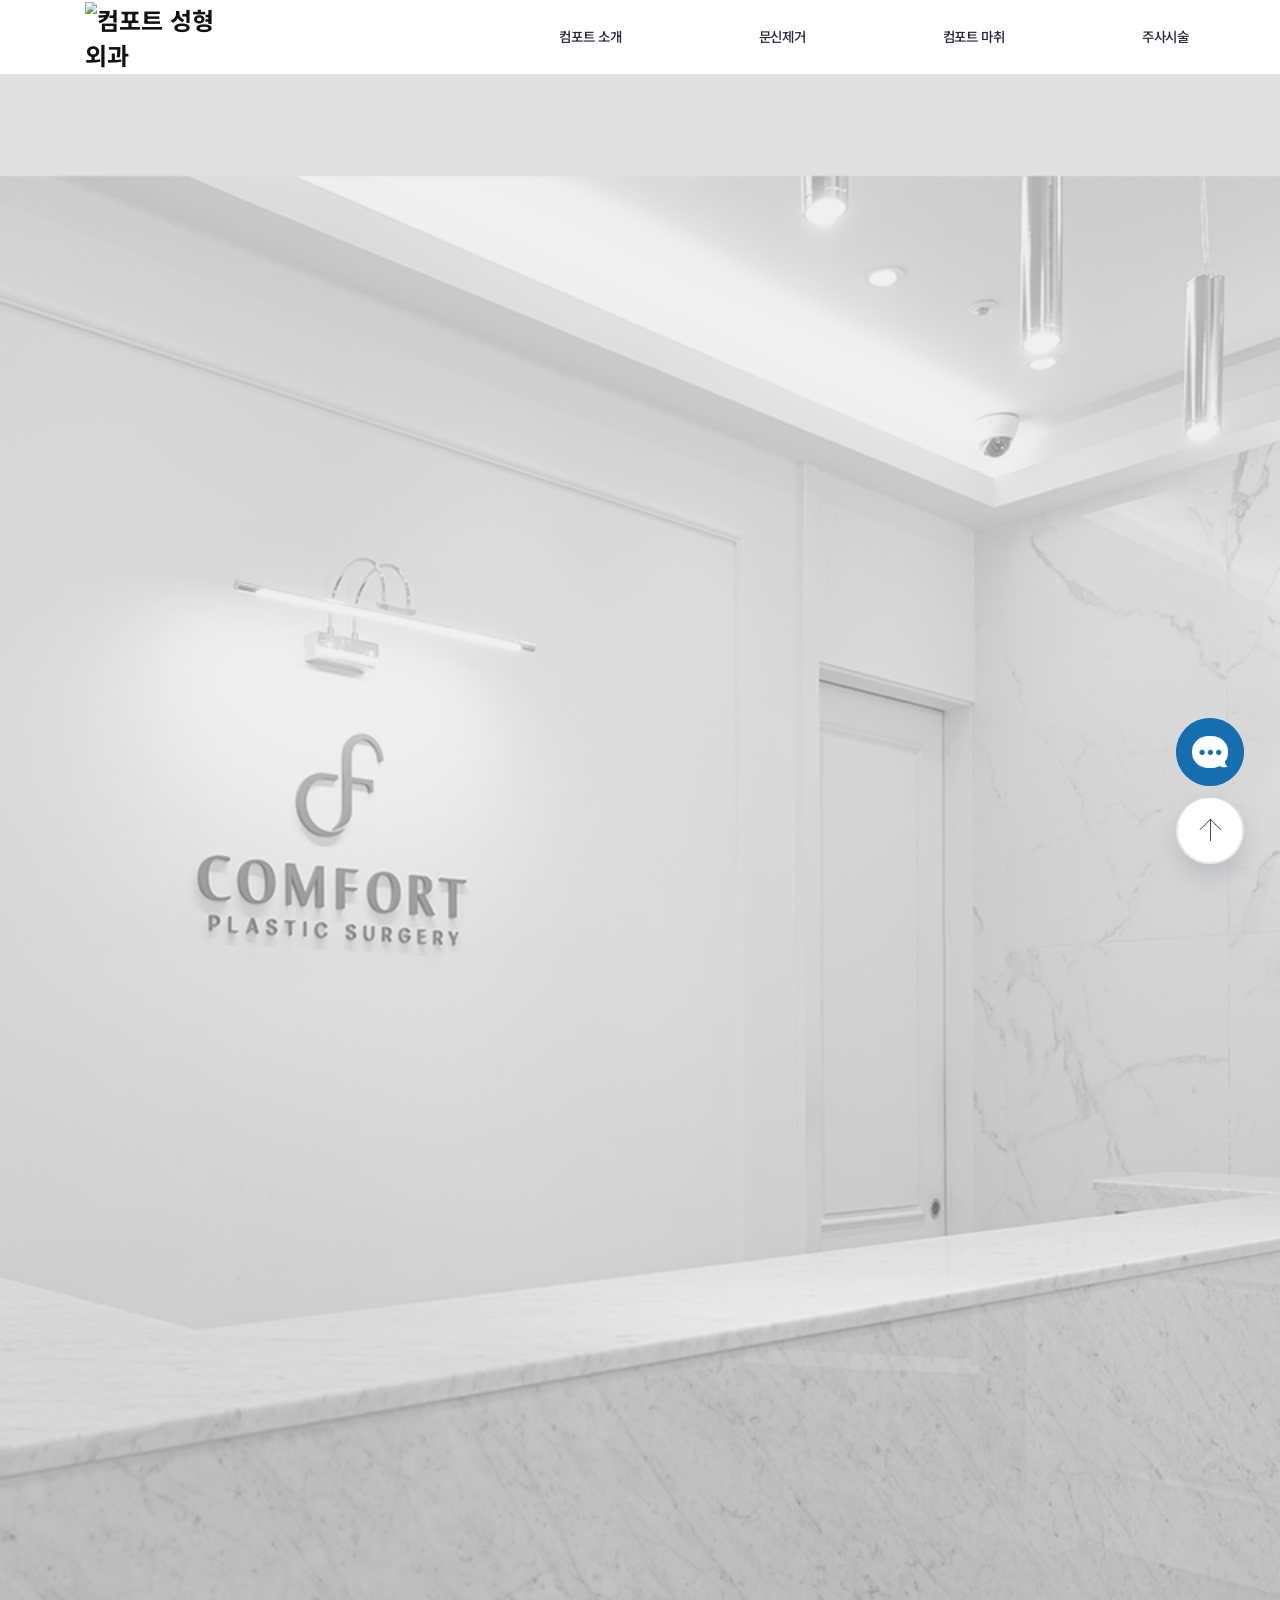
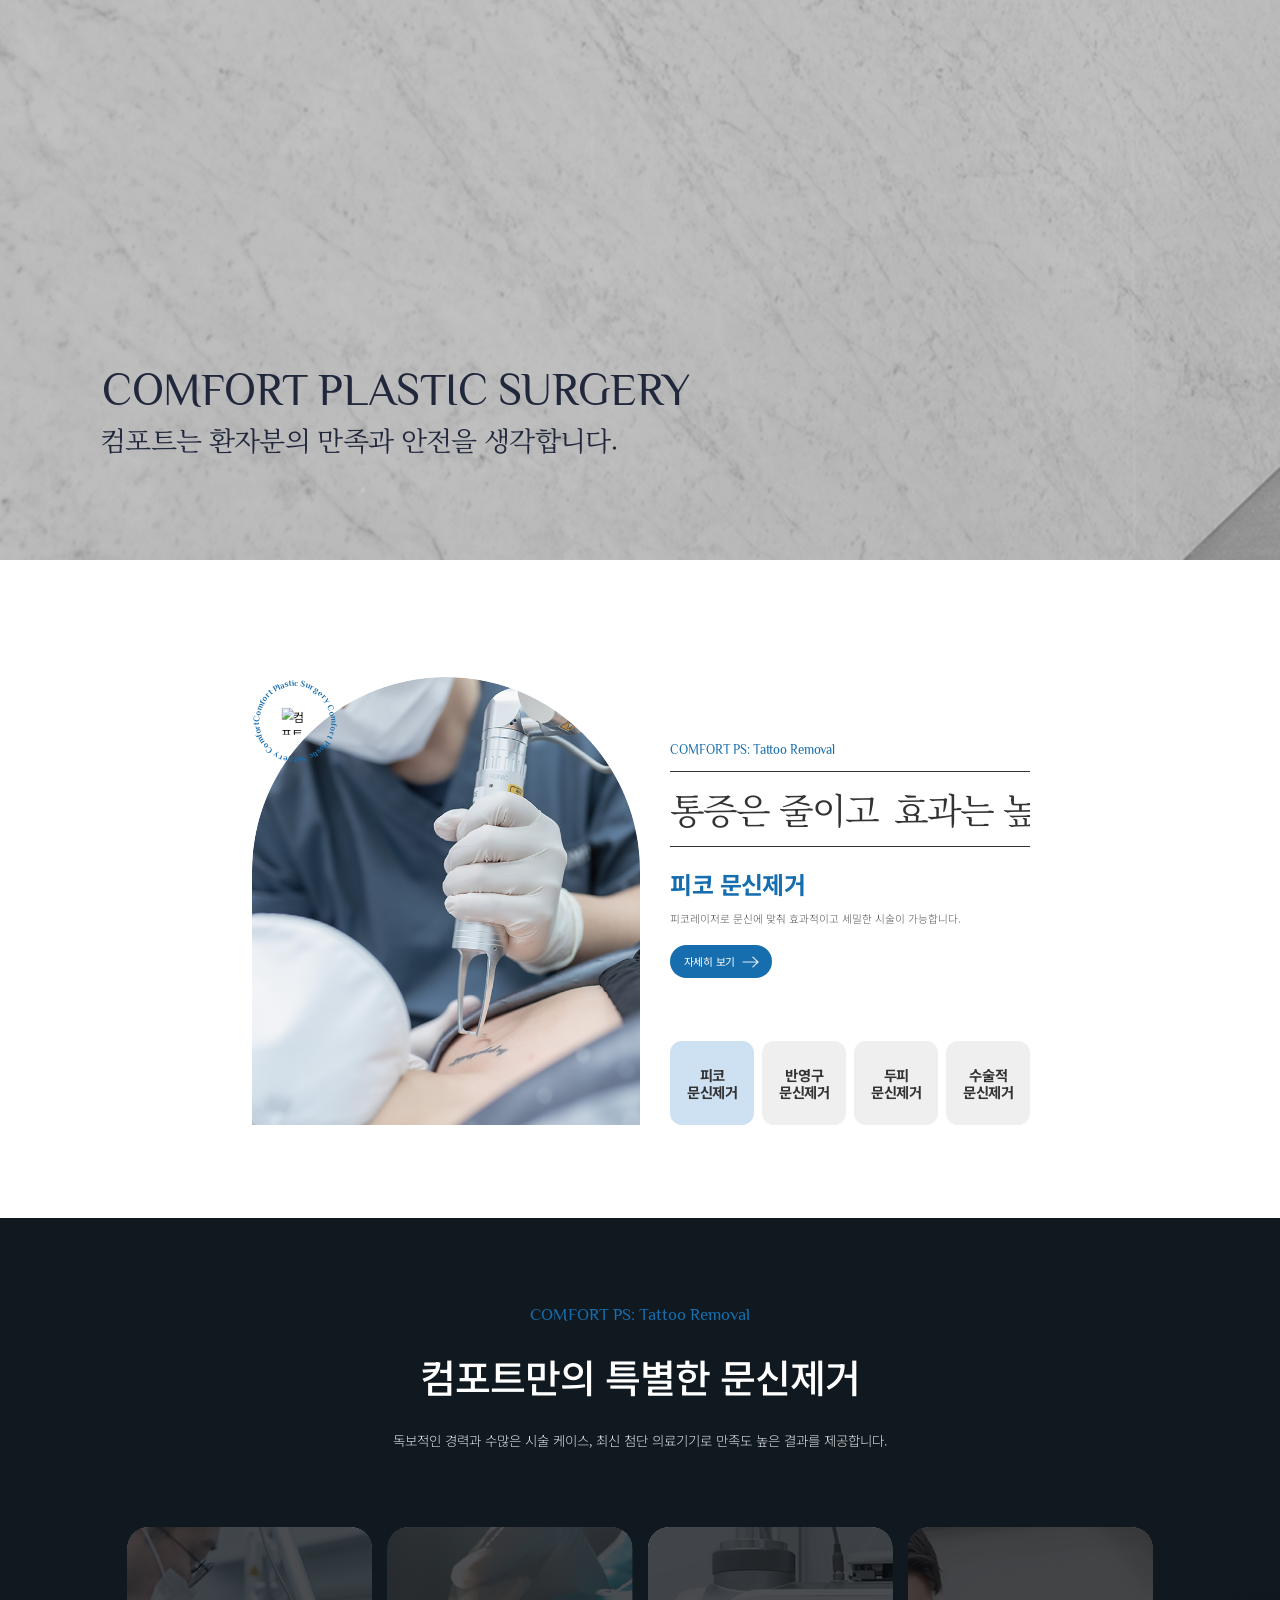
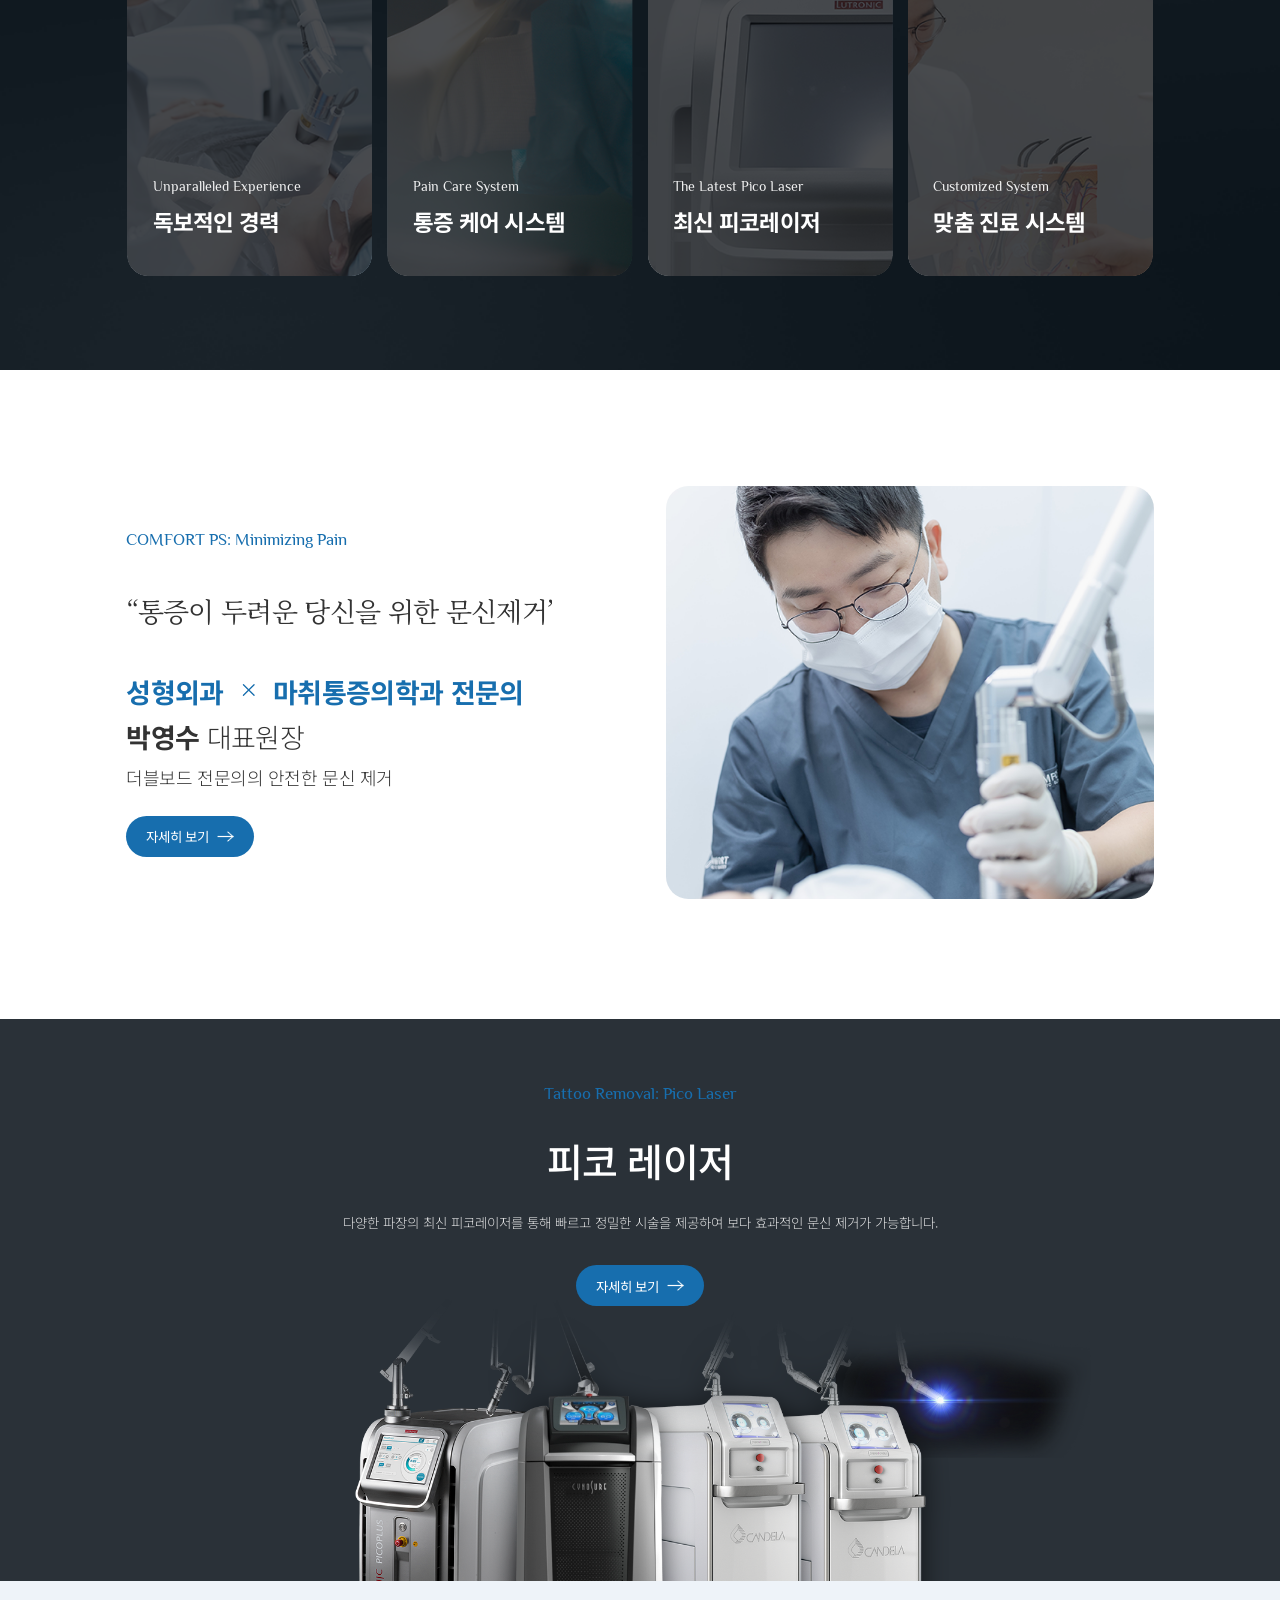
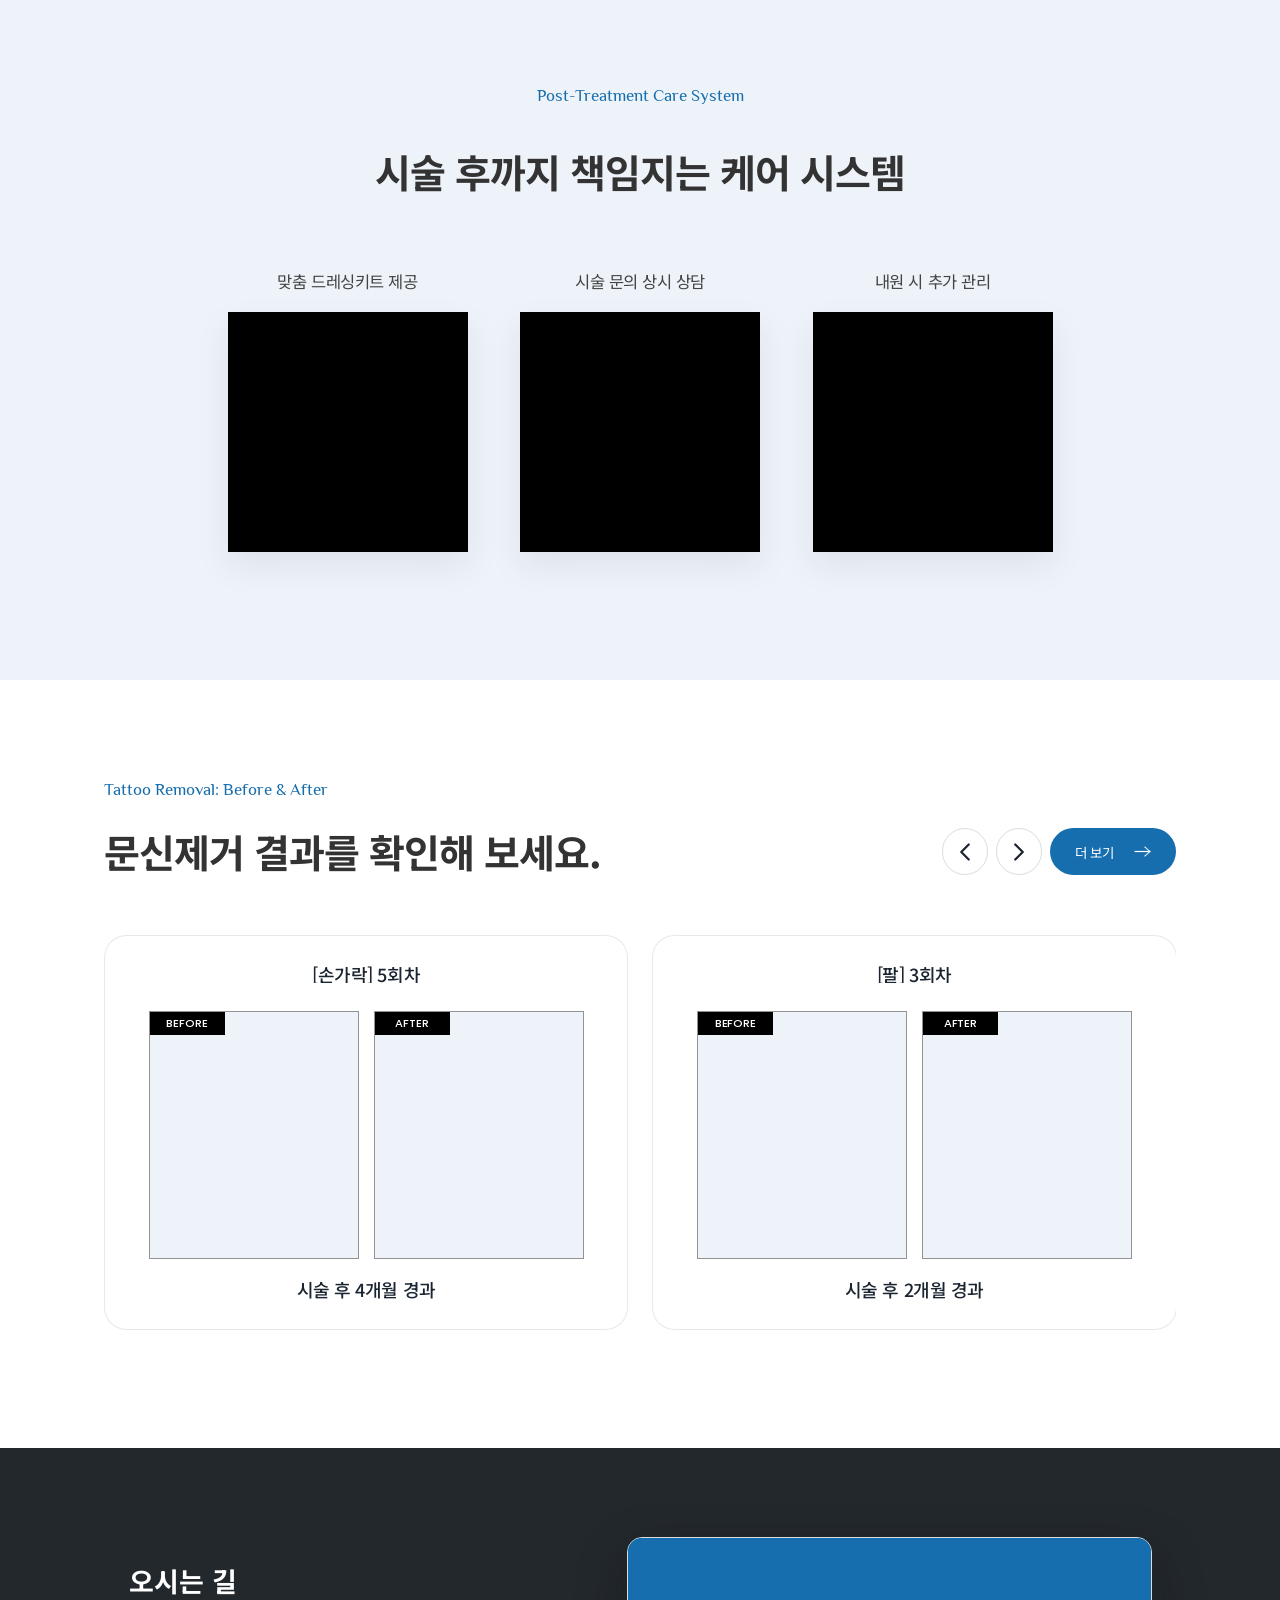
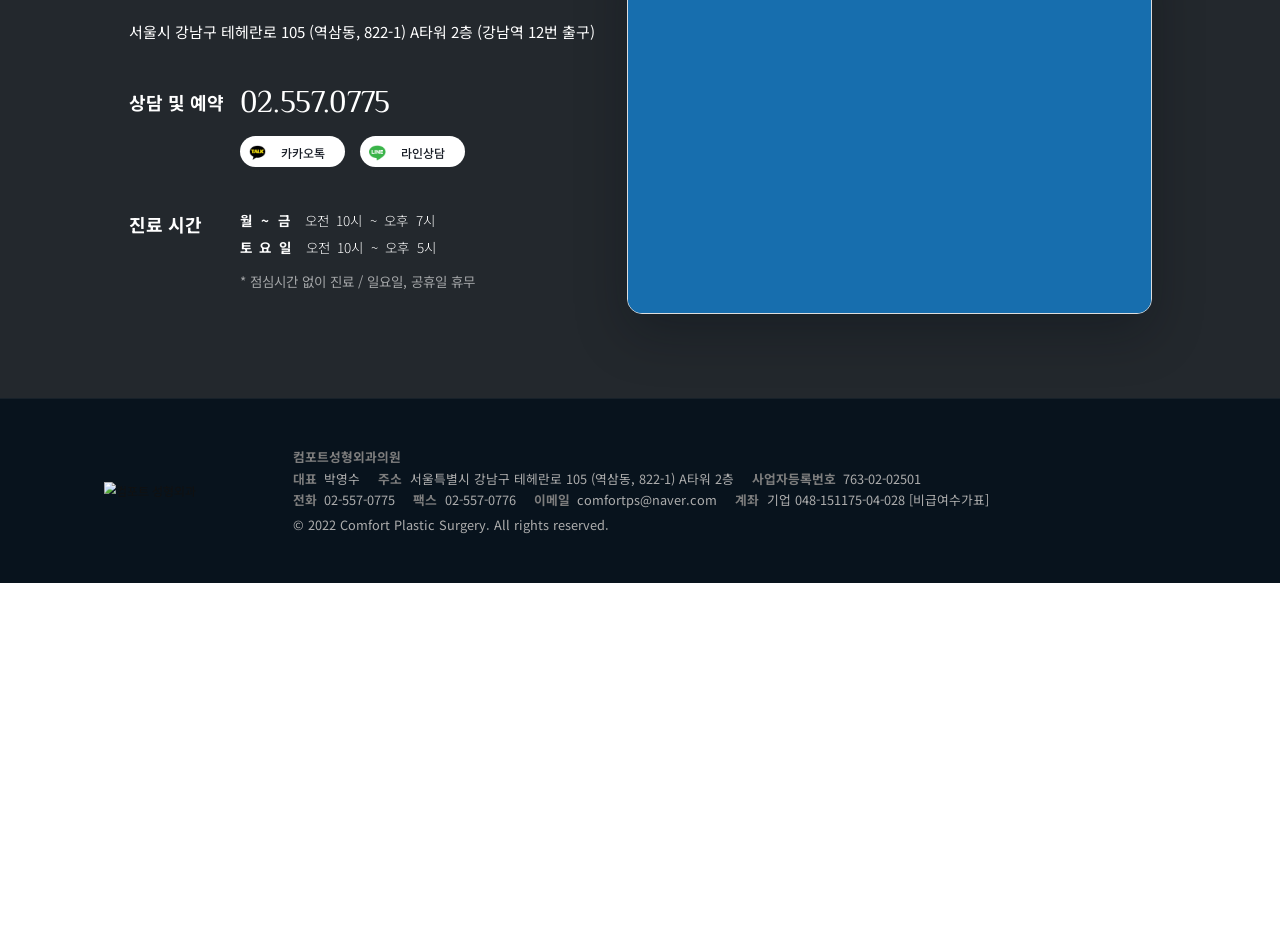
==== commit b3c6480b: "Refine responsive layouts and reservation modal" ====
--- a/index.html
+++ b/index.html
@@ -2,7 +2,7 @@
 <html lang="ko">
 <head>
   <meta charset="UTF-8" />
-  <meta name="viewport" content="width=device-width, initial-scale=1.0, user-scalable=no, viewport-fit=auto" />
+  <meta name="viewport" content="width=device-width, initial-scale=1.0, user-scalable=no, viewport-fit=cover" />
   <link rel="icon" type="image/png" href="./assets/images/common/cf_favicon.png" />
   <title>Comfort Publish</title>
   <link rel="preconnect" href="https://fonts.googleapis.com" />
@@ -51,7 +51,6 @@
     </div>
 
     <div class="header-area">
-      <div class="mobile-top-banner" aria-hidden="true"></div>
       <header class="header">
         <div class="inner">
           <a href="#mainHero" class="header-mobile-home" aria-label="메인으로 이동">
@@ -181,7 +180,7 @@
               <div class="sec3-card-copy">
                 <p class="sec3-card-en">Unparalleled Experience</p>
                 <strong class="sec3-card-title">독보적인 경력</strong>
-                <p class="sec3-card-desc">문신제거 경력 21년<br />시술 경험 47,000건<br />(26.04. 기준)</p>
+                <p class="sec3-card-desc">문신제거 경력 21년<br />시술 경험 47,000건<br /><span class="sec3-card-desc-note">(26.04. 기준)</span></p>
               </div>
             </article>
 
@@ -228,7 +227,7 @@
         <div class="sec4-inner">
           <div class="sec4-copy sec4-copy--top" data-reveal data-reveal-delay="0ms">
             <p class="sec4-kicker">COMFORT PS: Minimizing Pain</p>
-            <h3 class="sec4-quote">“통증이 두려운 당신을 위한 문신제거”</h3>
+            <h3 class="sec4-quote"><span class="sec4-quote-text">“통증이 두려운 당신을 위한 문신제거”</span></h3>
           </div>
 
           <div class="sec4-visual" aria-hidden="true" data-reveal data-reveal-delay="120ms"></div>
@@ -276,7 +275,7 @@
           </div>
 
           <div class="sec6-card-list">
-            <article class="sec6-card sec6-card--kit is-active" tabindex="0" data-reveal data-reveal-delay="80ms">
+            <article class="sec6-card sec6-card--kit" tabindex="0" data-reveal data-reveal-delay="80ms">
               <strong class="sec6-card-label">맞춤 드레싱키트 제공</strong>
               <div class="sec6-card-visual">
                 <div class="sec6-card-overlay">
@@ -547,6 +546,7 @@
   <script src="./js/common/desktop-scale.js"></script>
   <script src="./js/common/header-menu.js"></script>
   <script src="./js/common/scroll-reveal.js"></script>
+  <script src="./js/common/reservation-modal.js"></script>
   <script src="./js/pages/main/sec2-tabs.js"></script>
   <script src="./js/pages/main/sec7-results.js"></script>
   <script src="./js/main.js"></script>
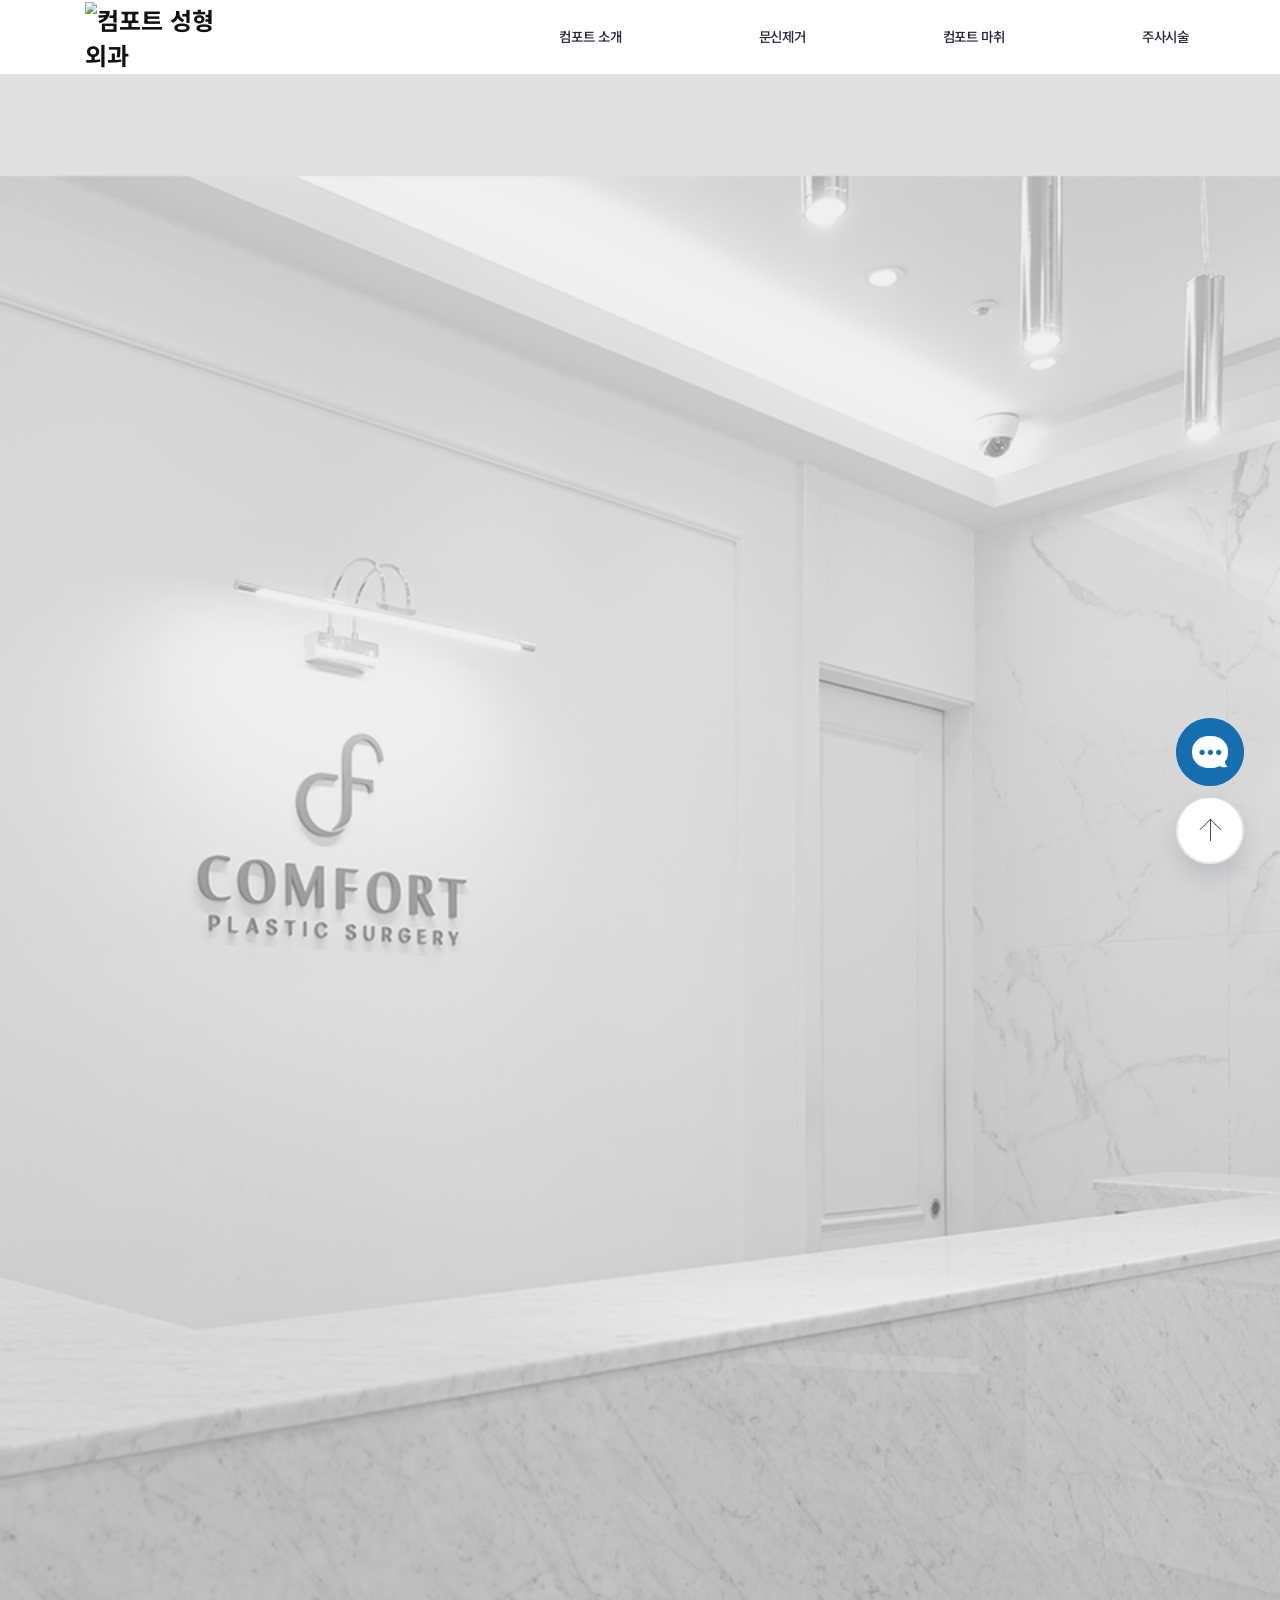
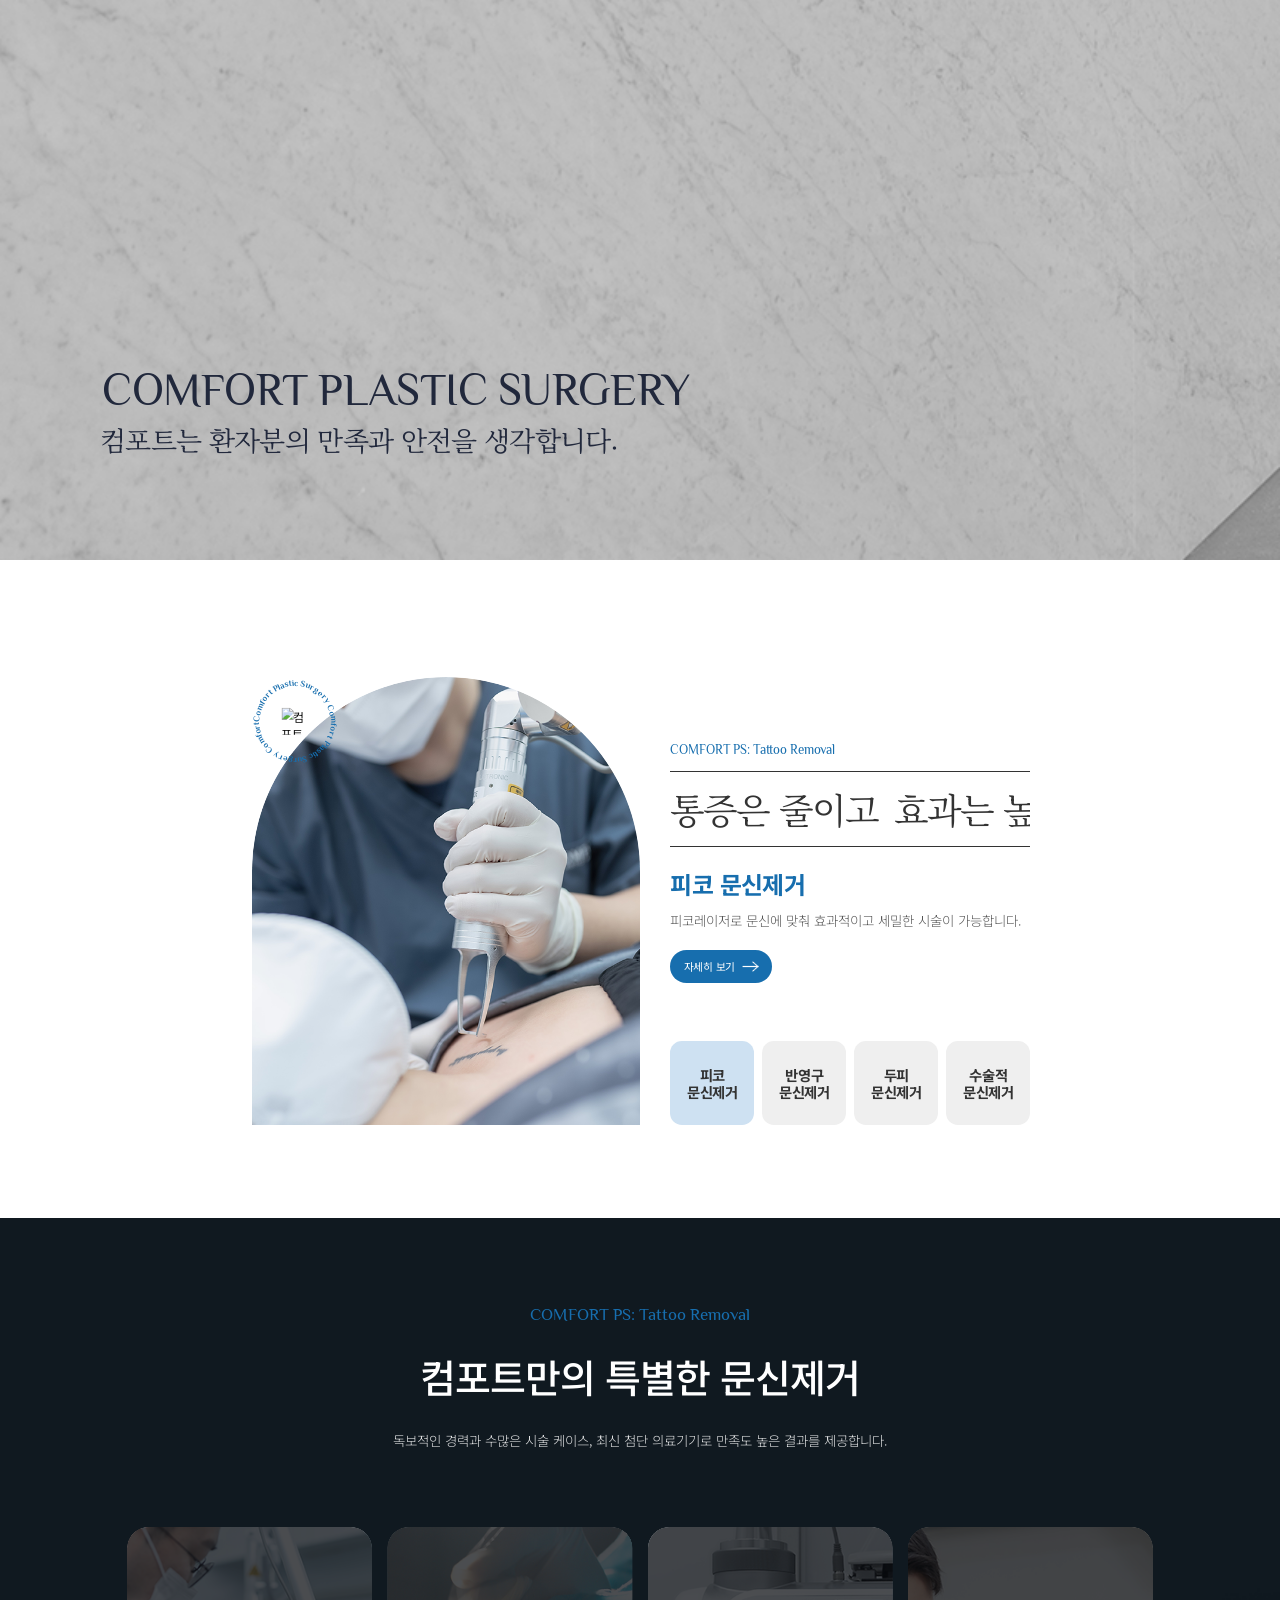
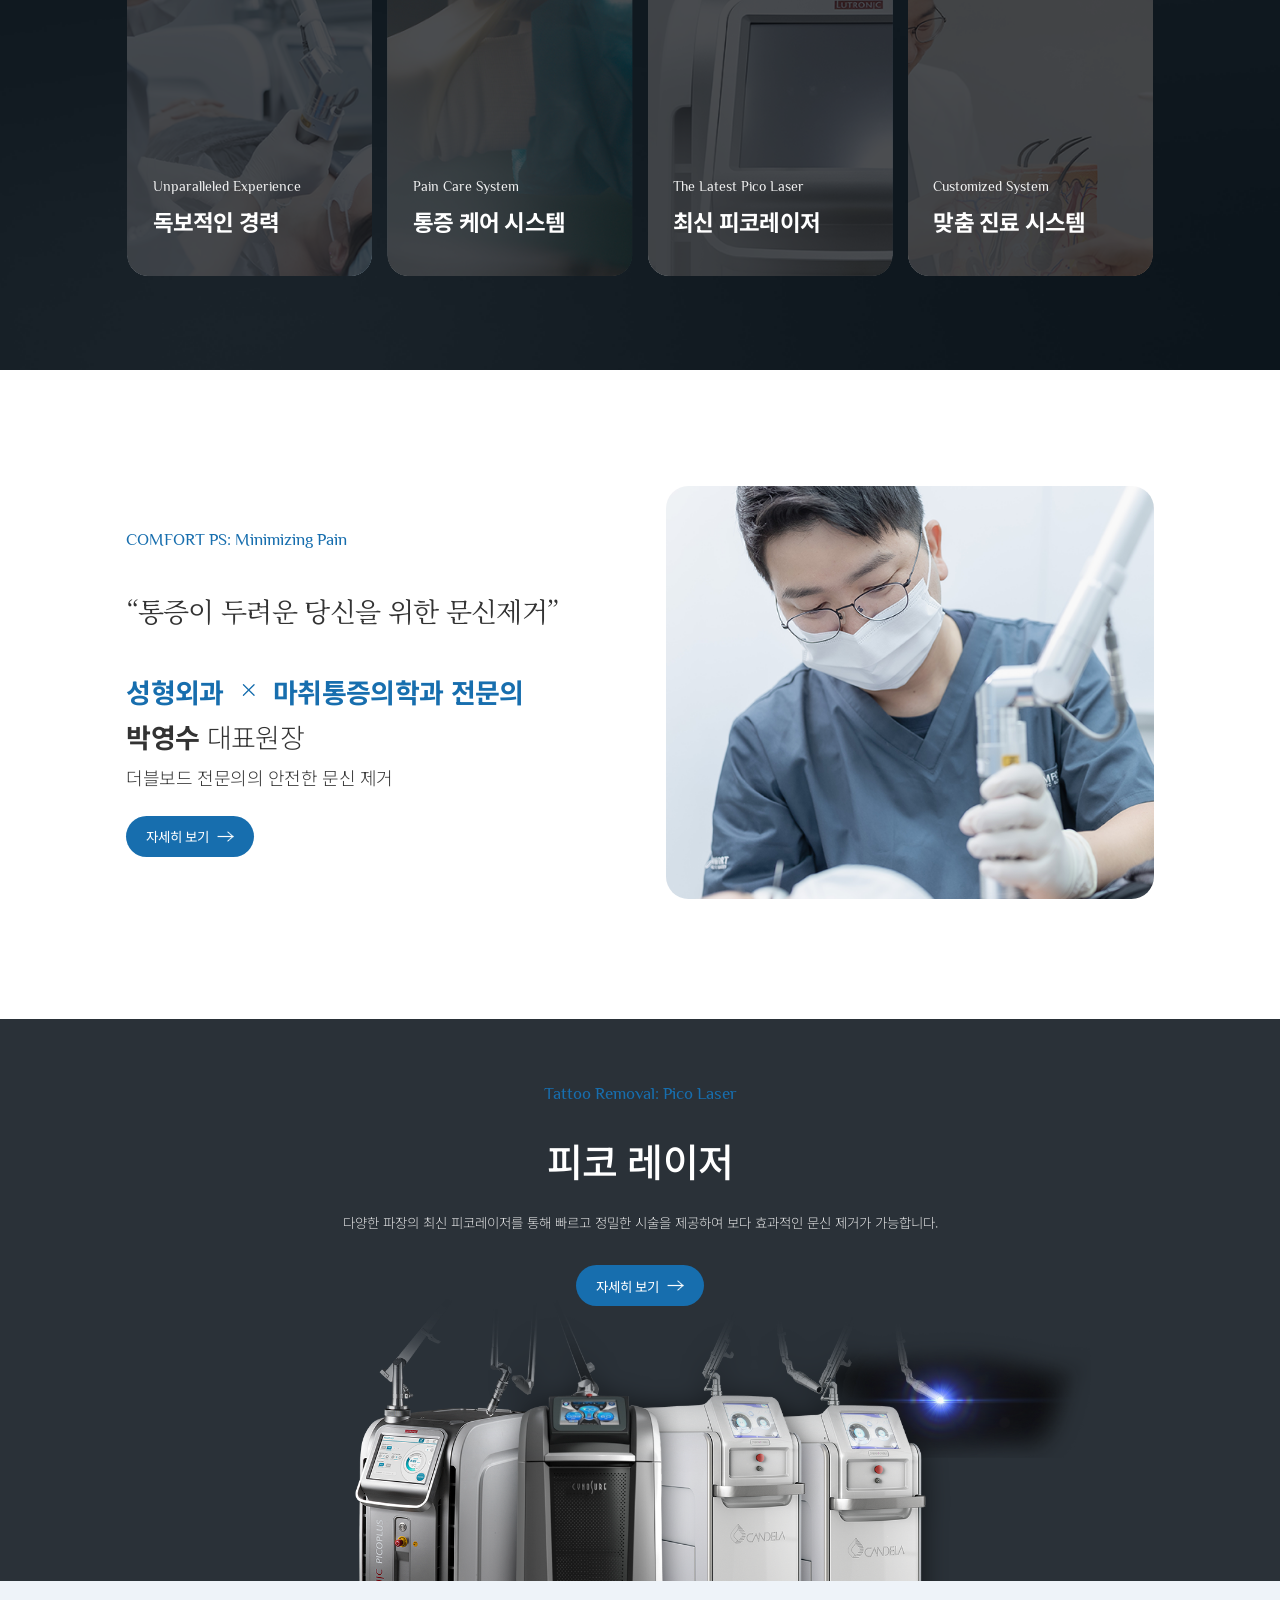
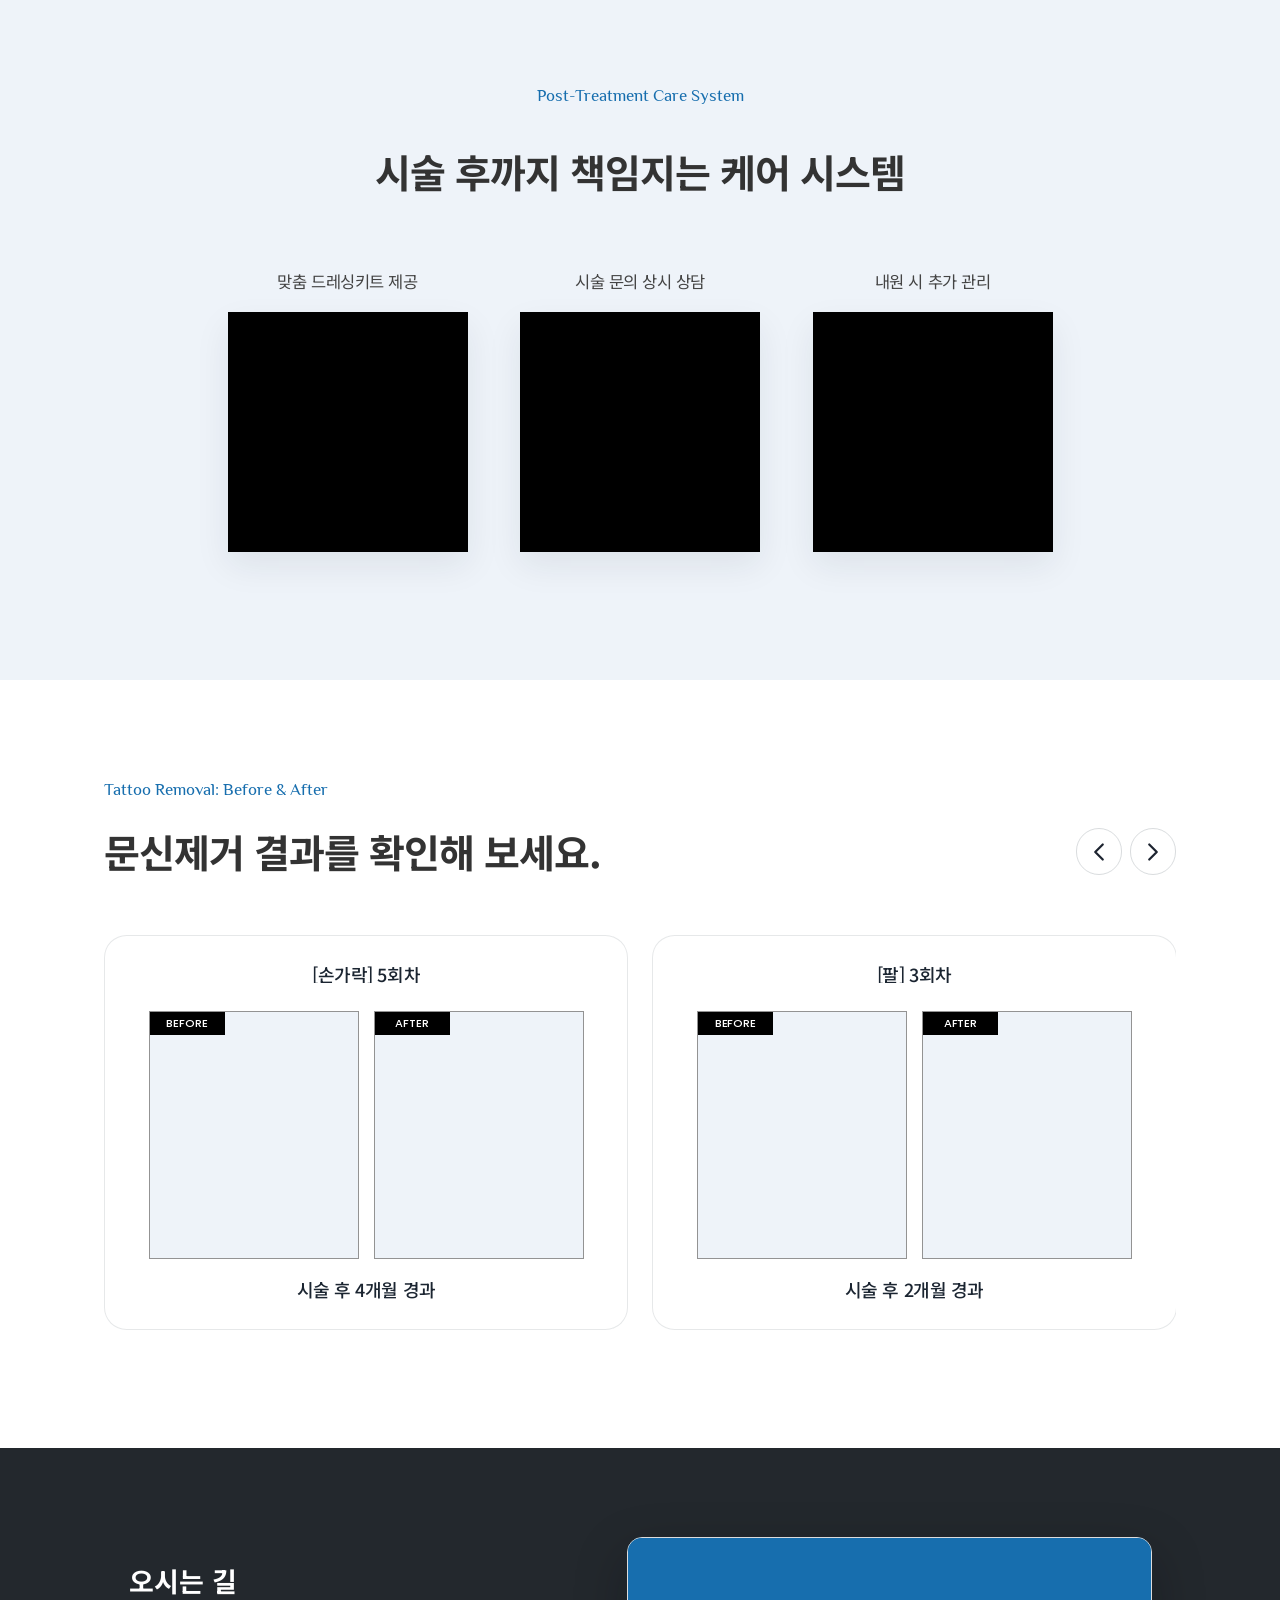
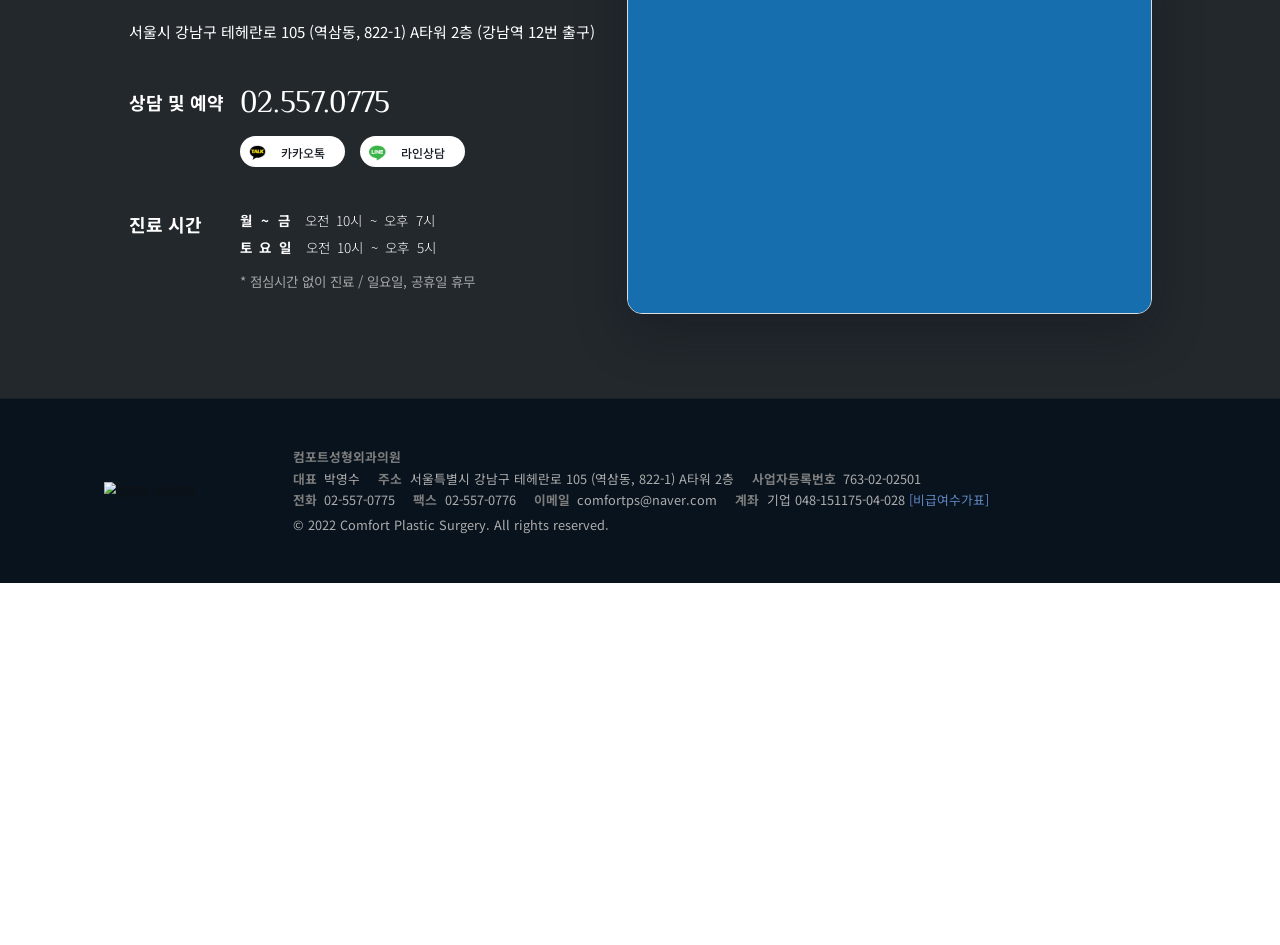
==== commit 14a229c0: "최종수정" ====
--- a/index.html
+++ b/index.html
@@ -338,9 +338,9 @@
                   </svg>
                 </button>
               </div>
-              <a href="#" class="sec7-results-more"><span class="sec7-results-more-label">더 보기</span>
-                <img src="./assets/images/common/arrow.png" alt="" aria-hidden="true" class="detail-btn-arrow" />
-              </a>
+<!--              <a href="#" class="sec7-results-more"><span class="sec7-results-more-label">더 보기</span>-->
+<!--                <img src="./assets/images/common/arrow.png" alt="" aria-hidden="true" class="detail-btn-arrow" />-->
+<!--              </a>-->
             </div>
           </div>
 
@@ -511,7 +511,7 @@
               <span class="sec7-bottom-item"><span class="sec7-bottom-label">전화</span><span class="sec7-bottom-value">02-557-0775</span></span>
               <span class="sec7-bottom-item"><span class="sec7-bottom-label">팩스</span><span class="sec7-bottom-value">02-557-0776</span></span>
               <span class="sec7-bottom-item"><span class="sec7-bottom-label">이메일</span><span class="sec7-bottom-value">comfortps@naver.com</span></span>
-              <span class="sec7-bottom-item"><span class="sec7-bottom-label">계좌</span><span class="sec7-bottom-value">기업 048-151175-04-028 [비급여수가표]</span></span>
+              <span class="sec7-bottom-item"><span class="sec7-bottom-label">계좌</span><span class="sec7-bottom-value">기업 048-151175-04-028 <a class="sec7-bottom-summary-link" href="./fee.html">[비급여수가표]</a></span></span>
             </p>
             <p class="sec7-bottom-copy">&copy; 2022 Comfort Plastic Surgery. All rights reserved.</p>
           </div>
@@ -530,7 +530,7 @@
               </span>
               <span class="sec7-bottom-summary-line">
                 <span class="sec7-bottom-summary-chunk"><span class="sec7-bottom-summary-label">이메일</span> comfortps@naver.com</span>
-                <span class="sec7-bottom-summary-chunk"><span class="sec7-bottom-summary-label">계좌</span> 기업 048-151175-04-028 <span class="sec7-bottom-summary-link">[비급여수가표]</span></span>
+                <span class="sec7-bottom-summary-chunk"><span class="sec7-bottom-summary-label">계좌</span> 기업 048-151175-04-028 <a class="sec7-bottom-summary-link" href="./fee.html">[비급여수가표]</a></span>
               </span>
               <span class="sec7-bottom-summary-line sec7-bottom-summary-copy">&copy; 2022 Comfort Plastic Surgery. All rights reserved.</span>
             </p>
